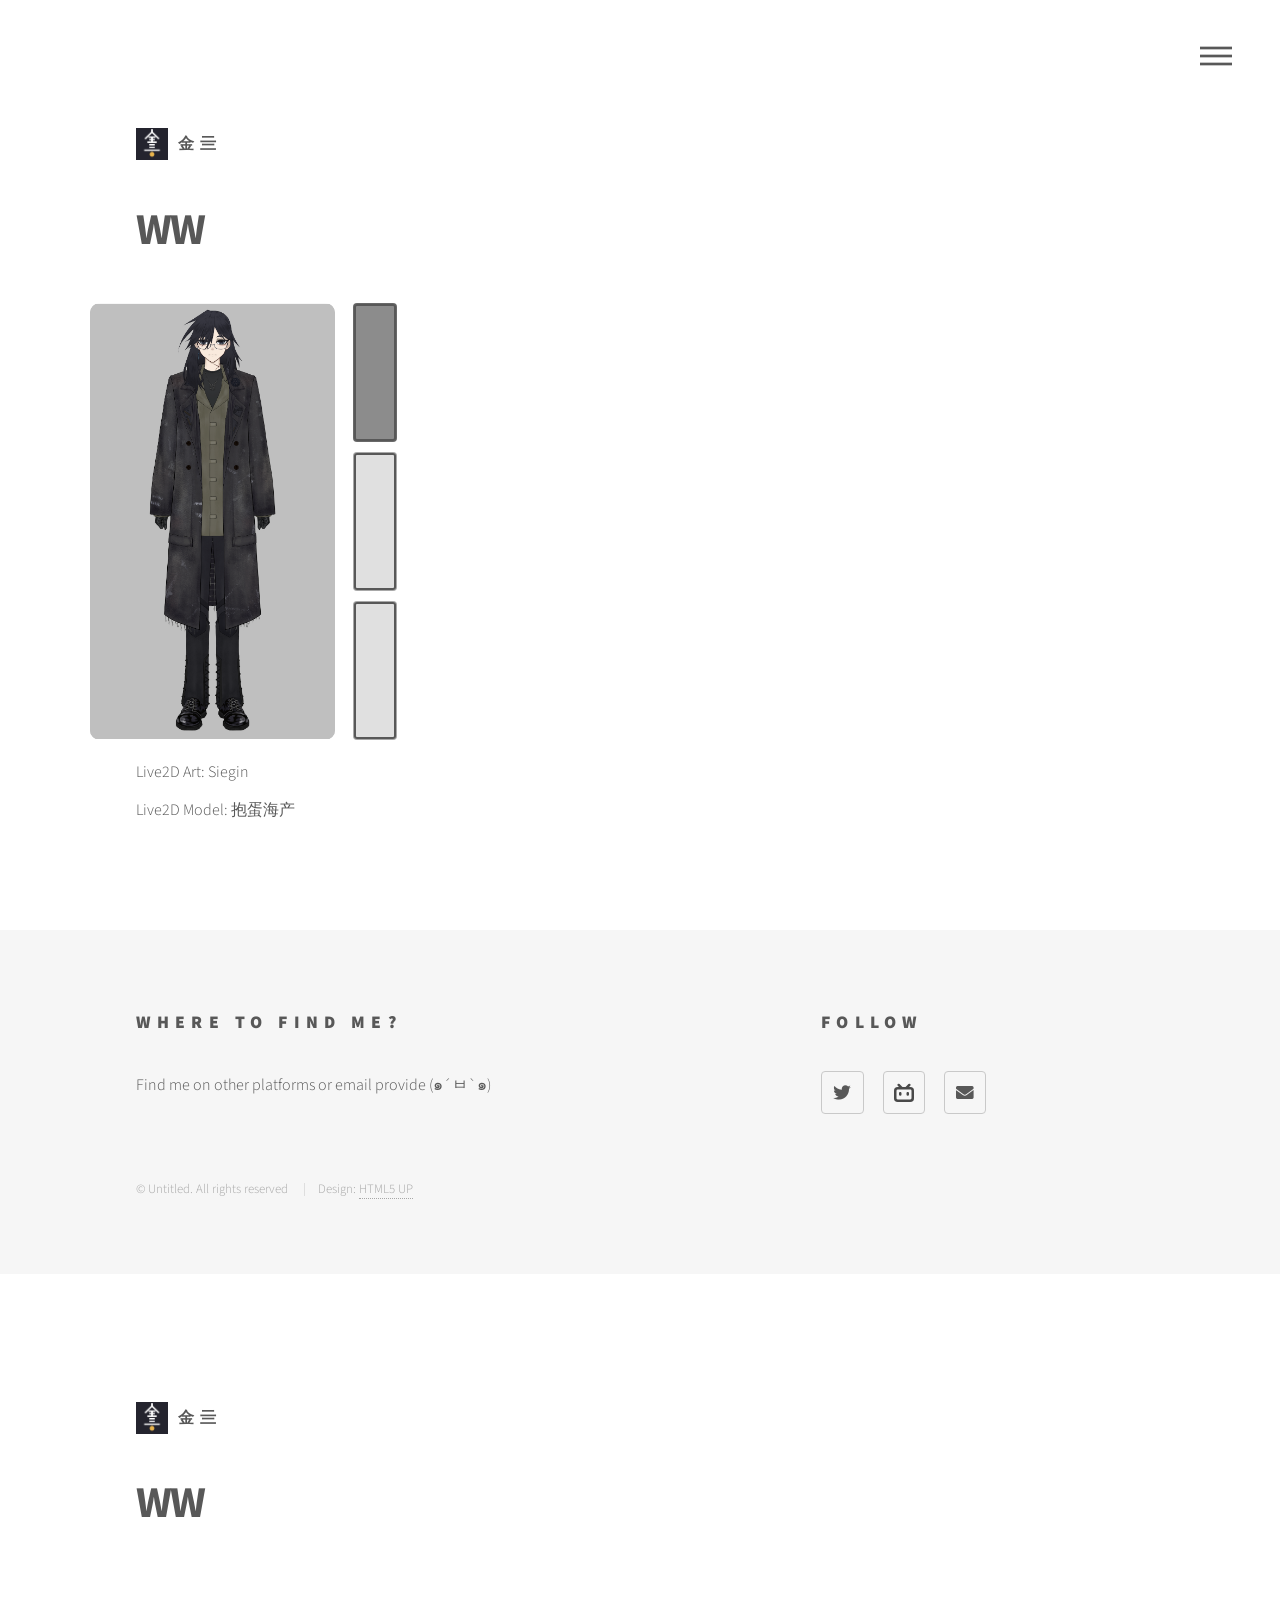
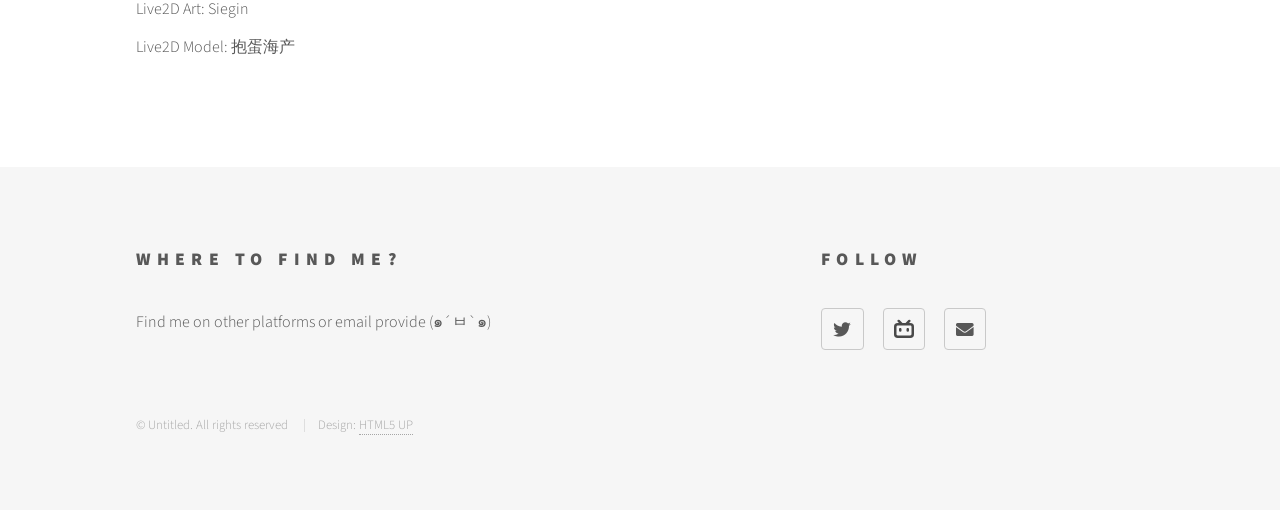
==== WW.html @ fdaf1662 "Update WW.html" ====
<!DOCTYPE HTML>
<!--
	Phantom by HTML5 UP
	html5up.net | @ajlkn
	Free for personal and commercial use under the CCA 3.0 license (html5up.net/license)
-->
<html lang="en">
<head>
	<title>Generic - Phantom by HTML5 UP</title>
	<meta charset="utf-8" />
	<meta name="viewport" content="width=device-width, initial-scale=1, user-scalable=no" />
	<link rel="stylesheet" href="assets/css/main.css" />
	<noscript><link rel="stylesheet" href="assets/css/noscript.css" /></noscript>

	<style>
		/* Overall WW block */
		.ww-shell {
			width: 100%;
			display: flex;
			flex-direction: column;
			gap: 18px;
		}

		/* TOP row: left media + right video */
		.ww-top {
			width: 100%;
			display: flex;
			align-items: flex-start;
			justify-content: center;
			gap: 18px; /* keep in sync with JS GAP_PX */
		}

		/* Left side = stage + dots */
		.ww-left {
			display: flex;
			align-items: center;
			justify-content: center;
			gap: 18px;
			flex: 0 0 auto;
		}

		/* Stage sized by JS */
		.ww-stage {
			position: relative;
			overflow: hidden;
			border-radius: 10px;
			background: transparent;
		}

		/* Slide animation */
		.ww-slideWrap {
			position: absolute;
			inset: 0;
			display: grid;
			place-items: center;
			transform: translateY(0);
			opacity: 1;
			transition: transform 420ms ease, opacity 420ms ease;
			will-change: transform, opacity;
		}

			.ww-slideWrap.is-leaving {
				transform: translateY(-100%);
				opacity: 0;
			}

			.ww-slideWrap.is-entering {
				transform: translateY(100%);
				opacity: 0;
			}

			/* Never crop images */
			.ww-slideWrap img {
				width: 100%;
				height: 100%;
				object-fit: contain;
				display: block;
			}

		/* Dots column */
		.ww-dots {
			display: flex;
			flex-direction: column;
			justify-content: space-between;
			user-select: none;
			gap: 10px;
		}

		.ww-dot {
			width: 100%;
			flex: 1 1 0;
			min-height: 12px;
			border-radius: 4px;
			border: 1px solid rgba(0,0,0,0.25);
			background: rgba(0,0,0,0.12);
			cursor: pointer;
			padding: 0;
		}

			.ww-dot.is-active {
				background: rgba(0,0,0,0.45);
			}

			.ww-dot:focus-visible {
				outline: 2px solid rgba(0,0,0,0.55);
				outline-offset: 3px;
			}

		/* Video box sized by JS */
		.ww-video {
			flex: 0 0 auto;
		}

		/* COVER-style iframe cropping (no black bars, no stretch) */
		.video-wrap {
			width: 100%;
			height: 100%;
			position: relative;
			overflow: hidden; /* crop overflow */
			border-radius: 10px;
			background: transparent;
		}

			.video-wrap iframe {
				position: absolute;
				top: 50%;
				left: 50%;
				border: 0;
				transform: translate(-50%, -50%);
				/* width/height will be set by JS to "cover" */
			}

		/* Descriptions below */
		.ww-desc p {
			margin: 0 0 10px 0;
		}

		/* Mobile: stack vertically */
		@media (max-width: 640px) {
			.ww-top {
				flex-direction: column;
				align-items: center;
			}

			.ww-left {
				flex-direction: row;
			}
		}
	</style>
</head>

<body class="is-preload">
	<div id="wrapper">

		<header id="header">
			<div class="inner">
				<a href="index.html" class="logo">
					<span class="symbol"><img src="images/Logo.jpg" alt="" /></span><span class="title">金亖</span>
				</a>
				<nav>
					<ul>
						<li><a href="#menu">Menu</a></li>
					</ul>
				</nav>
			</div>
		</header>

		<nav id="menu">
			<h2>Menu</h2>
			<ul>
				<li><a href="index.html">Home</a></li>
				<li><a href="commission.html">Commission</a></li>
				<li><a href="about.html">About</a></li>
			</ul>
		</nav>

		<div id="main">
			<div class="inner">
				<h1>WW</h1>

				<div class="ww-shell">

					<div class="ww-top" id="wwTop">

						<div class="ww-left" id="wwLeft">
							<div class="ww-stage" id="wwStage" aria-label="WW slideshow"></div>
							<div class="ww-dots" id="wwDots" aria-label="Slide selector"></div>
						</div>

						<div class="ww-video" id="wwVideo">
							<div id="video-container"></div>
						</div>

					</div>

					<div class="ww-desc">
						<p>Live2D Art: Siegin</p>
						<p>Live2D Model: 抱蛋海产</p>
					</div>

				</div>
			</div>
		</div>

		<footer id="footer">
			<div class="inner">
				<section>
					<h2>Where to find me?</h2>
					<p>Find me on other platforms or email provide (๑´ㅂ`๑)</p>
				</section>

				<section>
					<h2>Follow</h2>
					<ul class="icons">
						<li><a href="https://x.com/siegin403" class="icon brands style2 fa-twitter"><span class="label">Twitter</span></a></li>
						<li>
							<a href="https://space.bilibili.com/3690977074088362"
							   class="icon style2 bilibili"
							   aria-label="Bilibili"
							   target="_blank"
							   rel="noopener">
								<span class="icon-inner"><img src="images/bilibili.svg" alt=""></span>
								<span class="label">Bilibili</span>
							</a>
						</li>
						<li><a href="about.html" class="icon solid style2 fa-envelope"><span class="label">Email</span></a></li>
					</ul>
				</section>

				<ul class="copyright">
					<li>&copy; Untitled. All rights reserved</li>
					<li>Design: <a href="http://html5up.net">HTML5 UP</a></li>
				</ul>
			</div>
		</footer>

	</div>

	<script src="assets/js/jquery.min.js"></script>
	<script src="assets/js/browser.min.js"></script>
	<script src="assets/js/breakpoints.min.js"></script>
	<script src="assets/js/util.js"></script>
	<script src="assets/js/main.js"></script>

	<!-- Video chooser -->
	<script>
		(function () {
			const container = document.getElementById("video-container");

			function setVideo(html) {
				container.innerHTML = html;
				// After iframe appears, size it to cover its container
				setTimeout(() => {
					window.dispatchEvent(new Event("resize"));
				}, 0);
			}

			fetch("https://ipapi.co/json/")
				.then(res => res.json())
				.then(data => {
					const isChina = data.country === "CN";
					setVideo(
						isChina
							? `<div class="video-wrap">
									 <iframe
									   src="https://player.bilibili.com/player.html?bvid=你的BVID&high_quality=1&danmaku=0"
									   allowfullscreen>
									 </iframe>
								   </div>`
							: `<div class="video-wrap">
									 <iframe
									   src="https://www.youtube.com/embed/0hc0xK4qXK4"
									   allowfullscreen>
									 </iframe>
								   </div>`
					);
				})
				.catch(() => {
					setVideo(
						`<div class="video-wrap">
								 <iframe
								   src="https://www.youtube.com/embed/0hc0xK4qXK4"
								   allowfullscreen>
								 </iframe>
							 </div>`
					);
				});
		})();
	</script>

	<!-- Slideshow + sizing logic -->
	<script>
		(function () {
			// --- CONFIG ---
			const SLIDE_RATIO_W = 9;       // portrait image: 9:16
			const SLIDE_RATIO_H = 16;

			const VIDEO_ASPECT_W = 16;     // assume 16:9 video
			const VIDEO_ASPECT_H = 9;

			const SLIDER_RATIO_HW = 15;    // dots: height:width = 15:1
			const GAP_PX = 18;             // MUST match CSS gap
			const ANIM_MS = 420;

			const slides = [
				{ src: "images/WW1.png", alt: "WW image 1" },
				{ src: "images/WW2.png", alt: "WW image 2" },
				{ src: "images/WW3.png", alt: "WW image 3" }
			];

			const stage = document.getElementById("wwStage");
			const dotsWrap = document.getElementById("wwDots");
			const videoBox = document.getElementById("wwVideo");
			const inner = document.querySelector("#main .inner");

			let currentIndex = 0;
			let currentWrap = null;
			let isAnimating = false;
			let dots = [];

			function createSlideWrap(i) {
				const wrap = document.createElement("div");
				wrap.className = "ww-slideWrap";

				const img = document.createElement("img");
				img.src = slides[i].src;
				img.alt = slides[i].alt;

				wrap.appendChild(img);
				return wrap;
			}

			function setActiveDot(i) {
				dots.forEach((d, di) => d.classList.toggle("is-active", di === i));
			}

			function buildDots() {
				dotsWrap.innerHTML = "";
				dots = slides.map((_, i) => {
					const btn = document.createElement("button");
					btn.type = "button";
					btn.className = "ww-dot";
					btn.setAttribute("aria-label", `Show slide ${i + 1}`);
					btn.addEventListener("click", () => goTo(i));
					dotsWrap.appendChild(btn);
					return btn;
				});
			}

			function goTo(nextIndex) {
				if (isAnimating) return;
				if (nextIndex === currentIndex) return;

				isAnimating = true;

				const nextWrap = createSlideWrap(nextIndex);
				nextWrap.classList.add("is-entering");
				stage.appendChild(nextWrap);

				void nextWrap.offsetWidth;

				if (currentWrap) currentWrap.classList.add("is-leaving");
				nextWrap.classList.remove("is-entering");

				window.setTimeout(() => {
					if (currentWrap && currentWrap.parentNode === stage) stage.removeChild(currentWrap);
					currentWrap = nextWrap;
					currentIndex = nextIndex;
					setActiveDot(currentIndex);
					isAnimating = false;
				}, ANIM_MS);
			}

			// Make iframe "cover" the video box (crop overflow, no black bars, no stretch)
            function fitVideoCover() {
                const wrap = videoBox?.querySelector(".video-wrap");
                const iframe = wrap?.querySelector("iframe");
                if (!wrap || !iframe) return;

                const boxW = wrap.clientWidth;
                const boxH = wrap.clientHeight;

                const videoRatio = VIDEO_ASPECT_W / VIDEO_ASPECT_H; // 16 / 9
                const boxRatio = boxW / boxH;

                let w, h;

                if (boxRatio > videoRatio) {
                    // box is wider → scale by width
                    w = boxW;
                    h = Math.ceil(boxW / videoRatio);
                } else {
                    // box is taller → scale by height
                    h = boxH;
                    w = Math.ceil(boxH * videoRatio);
                }

                iframe.style.width = w + "px";
                iframe.style.height = h + "px";
            }

			function fitToBrowser() {
				const availW = Math.min(window.innerWidth, inner ? inner.clientWidth : window.innerWidth);
				const availH = Math.max(260, Math.floor(window.innerHeight * 0.75));
				const isStacked = window.matchMedia("(max-width: 640px)").matches;

				if (isStacked) {
					const stageW = Math.min(availW, Math.floor(window.innerWidth * 0.96));
					const stageH = Math.min(availH, Math.floor(stageW * SLIDE_RATIO_H / SLIDE_RATIO_W));

					stage.style.width = stageW + "px";
					stage.style.height = stageH + "px";

					dotsWrap.style.height = stageH + "px";
					dotsWrap.style.width = Math.max(44, Math.floor(stageH / SLIDER_RATIO_HW)) + "px";

					// Video below: keep same height as image, but it will crop (cover)
					videoBox.style.width = stageW + "px";
					videoBox.style.height = stageH + "px";

					fitVideoCover();
					return;
				}

				// Desktop: total width = stageW + gap + dotsW + gap + videoW
				// stageW = h*(9/16)
				// dotsW  = h/15
				// videoW = h*(16/9) (wide)
				const coeff =
					(SLIDE_RATIO_W / SLIDE_RATIO_H) +
					(1 / SLIDER_RATIO_HW) +
					(VIDEO_ASPECT_W / VIDEO_ASPECT_H);

				let h = Math.min(
					availH,
					Math.floor((availW - (GAP_PX * 2)) / coeff)
				);

				h = Math.max(260, h);

				const stageW = Math.floor(h * SLIDE_RATIO_W / SLIDE_RATIO_H);
				const dotsW = Math.max(44, Math.floor(h / SLIDER_RATIO_HW));
				const videoW = Math.floor(h * VIDEO_ASPECT_W / VIDEO_ASPECT_H);

				stage.style.width = stageW + "px";
				stage.style.height = h + "px";

				dotsWrap.style.height = h + "px";
				dotsWrap.style.width = dotsW + "px";

				videoBox.style.height = h + "px";
				videoBox.style.width = videoW + "px";

				fitVideoCover();
			}

			// Init
			buildDots();
			currentWrap = createSlideWrap(0);
			stage.appendChild(currentWrap);
			setActiveDot(0);

			window.addEventListener("load", fitToBrowser);
			window.addEventListener("resize", fitToBrowser);
		})();
	</script>
</body>
</html>
<!DOCTYPE HTML>
<!--
	Phantom by HTML5 UP
	html5up.net | @ajlkn
	Free for personal and commercial use under the CCA 3.0 license (html5up.net/license)
-->
<html lang="en">
<head>
	<title>Generic - Phantom by HTML5 UP</title>
	<meta charset="utf-8" />
	<meta name="viewport" content="width=device-width, initial-scale=1, user-scalable=no" />
	<link rel="stylesheet" href="assets/css/main.css" />
	<noscript><link rel="stylesheet" href="assets/css/noscript.css" /></noscript>

	<style>
		/* Overall WW block */
		.ww-shell {
			width: 100%;
			display: flex;
			flex-direction: column;
			gap: 18px;
		}

		/* TOP row: left media + right video */
		.ww-top {
			width: 100%;
			display: flex;
			align-items: flex-start;
			justify-content: center;
			gap: 18px; /* keep in sync with JS GAP_PX */
		}

		/* Left side = stage + dots */
		.ww-left {
			display: flex;
			align-items: center;
			justify-content: center;
			gap: 18px;
			flex: 0 0 auto;
		}

		/* Stage sized by JS */
		.ww-stage {
			position: relative;
			overflow: hidden;
			border-radius: 10px;
			background: transparent;
		}

		/* Slide animation */
		.ww-slideWrap {
			position: absolute;
			inset: 0;
			display: grid;
			place-items: center;
			transform: translateY(0);
			opacity: 1;
			transition: transform 420ms ease, opacity 420ms ease;
			will-change: transform, opacity;
		}

			.ww-slideWrap.is-leaving {
				transform: translateY(-100%);
				opacity: 0;
			}

			.ww-slideWrap.is-entering {
				transform: translateY(100%);
				opacity: 0;
			}

			/* Never crop images */
			.ww-slideWrap img {
				width: 100%;
				height: 100%;
				object-fit: contain;
				display: block;
			}

		/* Dots column */
		.ww-dots {
			display: flex;
			flex-direction: column;
			justify-content: space-between;
			user-select: none;
			gap: 10px;
		}

		.ww-dot {
			width: 100%;
			flex: 1 1 0;
			min-height: 12px;
			border-radius: 4px;
			border: 1px solid rgba(0,0,0,0.25);
			background: rgba(0,0,0,0.12);
			cursor: pointer;
			padding: 0;
		}

			.ww-dot.is-active {
				background: rgba(0,0,0,0.45);
			}

			.ww-dot:focus-visible {
				outline: 2px solid rgba(0,0,0,0.55);
				outline-offset: 3px;
			}

		/* Video box sized by JS */
		.ww-video {
			flex: 0 0 auto;
		}

		/* COVER-style iframe cropping (no black bars, no stretch) */
		.video-wrap {
			width: 100%;
			height: 100%;
			position: relative;
			overflow: hidden; /* crop overflow */
			border-radius: 10px;
			background: transparent;
		}

			.video-wrap iframe {
				position: absolute;
				top: 50%;
				left: 50%;
				border: 0;
				transform: translate(-50%, -50%);
				/* width/height will be set by JS to "cover" */
			}

		/* Descriptions below */
		.ww-desc p {
			margin: 0 0 10px 0;
		}

		/* Mobile: stack vertically */
		@media (max-width: 640px) {
			.ww-top {
				flex-direction: column;
				align-items: center;
			}

			.ww-left {
				flex-direction: row;
			}
		}
	</style>
</head>

<body class="is-preload">
	<div id="wrapper">

		<header id="header">
			<div class="inner">
				<a href="index.html" class="logo">
					<span class="symbol"><img src="images/Logo.jpg" alt="" /></span><span class="title">金亖</span>
				</a>
				<nav>
					<ul>
						<li><a href="#menu">Menu</a></li>
					</ul>
				</nav>
			</div>
		</header>

		<nav id="menu">
			<h2>Menu</h2>
			<ul>
				<li><a href="index.html">Home</a></li>
				<li><a href="commission.html">Commission</a></li>
				<li><a href="about.html">About</a></li>
			</ul>
		</nav>

		<div id="main">
			<div class="inner">
				<h1>WW</h1>

				<div class="ww-shell">

					<div class="ww-top" id="wwTop">

						<div class="ww-left" id="wwLeft">
							<div class="ww-stage" id="wwStage" aria-label="WW slideshow"></div>
							<div class="ww-dots" id="wwDots" aria-label="Slide selector"></div>
						</div>

						<div class="ww-video" id="wwVideo">
							<div id="video-container"></div>
						</div>

					</div>

					<div class="ww-desc">
						<p>Live2D Art: Siegin</p>
						<p>Live2D Model: 抱蛋海产</p>
					</div>

				</div>
			</div>
		</div>

		<footer id="footer">
			<div class="inner">
				<section>
					<h2>Where to find me?</h2>
					<p>Find me on other platforms or email provide (๑´ㅂ`๑)</p>
				</section>

				<section>
					<h2>Follow</h2>
					<ul class="icons">
						<li><a href="https://x.com/siegin403" class="icon brands style2 fa-twitter"><span class="label">Twitter</span></a></li>
						<li>
							<a href="https://space.bilibili.com/3690977074088362"
							   class="icon style2 bilibili"
							   aria-label="Bilibili"
							   target="_blank"
							   rel="noopener">
								<span class="icon-inner"><img src="images/bilibili.svg" alt=""></span>
								<span class="label">Bilibili</span>
							</a>
						</li>
						<li><a href="about.html" class="icon solid style2 fa-envelope"><span class="label">Email</span></a></li>
					</ul>
				</section>

				<ul class="copyright">
					<li>&copy; Untitled. All rights reserved</li>
					<li>Design: <a href="http://html5up.net">HTML5 UP</a></li>
				</ul>
			</div>
		</footer>

	</div>

	<script src="assets/js/jquery.min.js"></script>
	<script src="assets/js/browser.min.js"></script>
	<script src="assets/js/breakpoints.min.js"></script>
	<script src="assets/js/util.js"></script>
	<script src="assets/js/main.js"></script>

	<!-- Video chooser -->
	<script>
		(function () {
			const container = document.getElementById("video-container");

			function setVideo(html) {
				container.innerHTML = html;
				// After iframe appears, size it to cover its container
				setTimeout(() => {
					window.dispatchEvent(new Event("resize"));
				}, 0);
			}

			fetch("https://ipapi.co/json/")
				.then(res => res.json())
				.then(data => {
					const isChina = data.country === "CN";
					setVideo(
						isChina
							? `<div class="video-wrap">
									 <iframe
									   src="https://player.bilibili.com/player.html?bvid=你的BVID&high_quality=1&danmaku=0"
									   allowfullscreen>
									 </iframe>
								   </div>`
							: `<div class="video-wrap">
									 <iframe
									   src="https://www.youtube.com/embed/0hc0xK4qXK4"
									   allowfullscreen>
									 </iframe>
								   </div>`
					);
				})
				.catch(() => {
					setVideo(
						`<div class="video-wrap">
								 <iframe
								   src="https://www.youtube.com/embed/0hc0xK4qXK4"
								   allowfullscreen>
								 </iframe>
							 </div>`
					);
				});
		})();
	</script>

	<!-- Slideshow + sizing logic -->
	<script>
		(function () {
			// --- CONFIG ---
			const SLIDE_RATIO_W = 9;       // portrait image: 9:16
			const SLIDE_RATIO_H = 16;

			const VIDEO_ASPECT_W = 16;     // assume 16:9 video
			const VIDEO_ASPECT_H = 9;

			const SLIDER_RATIO_HW = 15;    // dots: height:width = 15:1
			const GAP_PX = 18;             // MUST match CSS gap
			const ANIM_MS = 420;

			const slides = [
				{ src: "images/WW1.png", alt: "WW image 1" },
				{ src: "images/WW2.png", alt: "WW image 2" },
				{ src: "images/WW3.png", alt: "WW image 3" }
			];

			const stage = document.getElementById("wwStage");
			const dotsWrap = document.getElementById("wwDots");
			const videoBox = document.getElementById("wwVideo");
			const inner = document.querySelector("#main .inner");

			let currentIndex = 0;
			let currentWrap = null;
			let isAnimating = false;
			let dots = [];

			function createSlideWrap(i) {
				const wrap = document.createElement("div");
				wrap.className = "ww-slideWrap";

				const img = document.createElement("img");
				img.src = slides[i].src;
				img.alt = slides[i].alt;

				wrap.appendChild(img);
				return wrap;
			}

			function setActiveDot(i) {
				dots.forEach((d, di) => d.classList.toggle("is-active", di === i));
			}

			function buildDots() {
				dotsWrap.innerHTML = "";
				dots = slides.map((_, i) => {
					const btn = document.createElement("button");
					btn.type = "button";
					btn.className = "ww-dot";
					btn.setAttribute("aria-label", `Show slide ${i + 1}`);
					btn.addEventListener("click", () => goTo(i));
					dotsWrap.appendChild(btn);
					return btn;
				});
			}

			function goTo(nextIndex) {
				if (isAnimating) return;
				if (nextIndex === currentIndex) return;

				isAnimating = true;

				const nextWrap = createSlideWrap(nextIndex);
				nextWrap.classList.add("is-entering");
				stage.appendChild(nextWrap);

				void nextWrap.offsetWidth;

				if (currentWrap) currentWrap.classList.add("is-leaving");
				nextWrap.classList.remove("is-entering");

				window.setTimeout(() => {
					if (currentWrap && currentWrap.parentNode === stage) stage.removeChild(currentWrap);
					currentWrap = nextWrap;
					currentIndex = nextIndex;
					setActiveDot(currentIndex);
					isAnimating = false;
				}, ANIM_MS);
			}

			// Make iframe "cover" the video box (crop overflow, no black bars, no stretch)
            function fitVideoCover() {
                const wrap = videoBox?.querySelector(".video-wrap");
                const iframe = wrap?.querySelector("iframe");
                if (!wrap || !iframe) return;

                const boxW = wrap.clientWidth;
                const boxH = wrap.clientHeight;

                const videoRatio = VIDEO_ASPECT_W / VIDEO_ASPECT_H; // 16 / 9
                const boxRatio = boxW / boxH;

                let w, h;

                if (boxRatio > videoRatio) {
                    // box is wider → scale by width
                    w = boxW;
                    h = Math.ceil(boxW / videoRatio);
                } else {
                    // box is taller → scale by height
                    h = boxH;
                    w = Math.ceil(boxH * videoRatio);
                }

                iframe.style.width = w + "px";
                iframe.style.height = h + "px";
            }

			function fitToBrowser() {
				const availW = Math.min(window.innerWidth, inner ? inner.clientWidth : window.innerWidth);
				const availH = Math.max(260, Math.floor(window.innerHeight * 0.75));
				const isStacked = window.matchMedia("(max-width: 640px)").matches;

				if (isStacked) {
					const stageW = Math.min(availW, Math.floor(window.innerWidth * 0.96));
					const stageH = Math.min(availH, Math.floor(stageW * SLIDE_RATIO_H / SLIDE_RATIO_W));

					stage.style.width = stageW + "px";
					stage.style.height = stageH + "px";

					dotsWrap.style.height = stageH + "px";
					dotsWrap.style.width = Math.max(44, Math.floor(stageH / SLIDER_RATIO_HW)) + "px";

					// Video below: keep same height as image, but it will crop (cover)
					videoBox.style.width = stageW + "px";
					videoBox.style.height = stageH + "px";

					fitVideoCover();
					return;
				}

				// Desktop: total width = stageW + gap + dotsW + gap + videoW
				// stageW = h*(9/16)
				// dotsW  = h/15
				// videoW = h*(16/9) (wide)
				const coeff =
					(SLIDE_RATIO_W / SLIDE_RATIO_H) +
					(1 / SLIDER_RATIO_HW) +
					(VIDEO_ASPECT_W / VIDEO_ASPECT_H);

				let h = Math.min(
					availH,
					Math.floor((availW - (GAP_PX * 2)) / coeff)
				);

				h = Math.max(260, h);

				const stageW = Math.floor(h * SLIDE_RATIO_W / SLIDE_RATIO_H);
				const dotsW = Math.max(44, Math.floor(h / SLIDER_RATIO_HW));
				const videoW = Math.floor(h * VIDEO_ASPECT_W / VIDEO_ASPECT_H);

				stage.style.width = stageW + "px";
				stage.style.height = h + "px";

				dotsWrap.style.height = h + "px";
				dotsWrap.style.width = dotsW + "px";

				videoBox.style.height = h + "px";
				videoBox.style.width = videoW + "px";

				fitVideoCover();
			}

			// Init
			buildDots();
			currentWrap = createSlideWrap(0);
			stage.appendChild(currentWrap);
			setActiveDot(0);

			window.addEventListener("load", fitToBrowser);
			window.addEventListener("resize", fitToBrowser);
		})();
	</script>
</body>
</html>
---- assets/css/main.css ----
@import url(fontawesome-all.min.css);
@import url("https://fonts.googleapis.com/css?family=Source+Sans+Pro:300,700,900");

/*
	Phantom by HTML5 UP
	html5up.net | @ajlkn
	Free for personal and commercial use under the CCA 3.0 license (html5up.net/license)
*/

html, body, div, span, applet, object,
iframe, h1, h2, h3, h4, h5, h6, p, blockquote,
pre, a, abbr, acronym, address, big, cite,
code, del, dfn, em, img, ins, kbd, q, s, samp,
small, strike, strong, sub, sup, tt, var, b,
u, i, center, dl, dt, dd, ol, ul, li, fieldset,
form, label, legend, table, caption, tbody,
tfoot, thead, tr, th, td, article, aside,
canvas, details, embed, figure, figcaption,
footer, header, hgroup, menu, nav, output, ruby,
section, summary, time, mark, audio, video {
	margin: 0;
	padding: 0;
	border: 0;
	font-size: 100%;
	font: inherit;
	vertical-align: baseline;}

article, aside, details, figcaption, figure,
footer, header, hgroup, menu, nav, section {
	display: block;}

body {
	line-height: 1;
}

ol, ul {
	list-style: none;
}

blockquote, q {
	quotes: none;
}

	blockquote:before, blockquote:after, q:before, q:after {
		content: '';
		content: none;
	}

table {
	border-collapse: collapse;
	border-spacing: 0;
}

body {
	-webkit-text-size-adjust: none;
}

mark {
	background-color: transparent;
	color: inherit;
}

input::-moz-focus-inner {
	border: 0;
	padding: 0;
}

input, select, textarea {
	-moz-appearance: none;
	-webkit-appearance: none;
	-ms-appearance: none;
	appearance: none;
}

/* Basic */

	@-ms-viewport {
		width: device-width;
	}

	body {
		-ms-overflow-style: scrollbar;
	}

	@media screen and (max-width: 480px) {

		html, body {
			min-width: 320px;
		}

	}

	html {
		box-sizing: border-box;
	}

	*, *:before, *:after {
		box-sizing: inherit;
	}

	body {
		background: #ffffff;
	}

		body.is-preload *, body.is-preload *:before, body.is-preload *:after {
			-moz-animation: none !important;
			-webkit-animation: none !important;
			-ms-animation: none !important;
			animation: none !important;
			-moz-transition: none !important;
			-webkit-transition: none !important;
			-ms-transition: none !important;
			transition: none !important;
		}

/* Type */

	body, input, select, textarea {
		color: #585858;
		font-family: "Source Sans Pro", Helvetica, sans-serif;
		font-size: 16pt;
		font-weight: 300;
		line-height: 1.75;
	}

		@media screen and (max-width: 1680px) {

			body, input, select, textarea {
				font-size: 14pt;
			}

		}

		@media screen and (max-width: 1280px) {

			body, input, select, textarea {
				font-size: 12pt;
			}

		}

	a {
		-moz-transition: border-bottom-color 0.2s ease, color 0.2s ease;
		-webkit-transition: border-bottom-color 0.2s ease, color 0.2s ease;
		-ms-transition: border-bottom-color 0.2s ease, color 0.2s ease;
		transition: border-bottom-color 0.2s ease, color 0.2s ease;
		text-decoration: none;
		color: #585858;
		border-bottom: dotted 1px rgba(88, 88, 88, 0.5);
	}

		a:hover {
			border-bottom-color: transparent;
			color: #f2849e !important;
		}

	strong, b {
		font-weight: 900;
	}

	em, i {
		font-style: italic;
	}

	p {
		margin: 0 0 2em 0;
	}

	h1 {
		font-size: 2.75em;
		font-weight: 700;
		line-height: 1.3;
		margin: 0 0 1em 0;
		letter-spacing: -0.035em;
	}

		h1 a {
			color: inherit;
		}

		@media screen and (max-width: 736px) {

			h1 {
				font-size: 2em;
				margin: 0 0 1em 0;
			}

		}

		@media screen and (max-width: 360px) {

			h1 {
				font-size: 1.75em;
			}

		}

	h2, h3, h4, h5, h6 {
		font-weight: 900;
		line-height: 1.5;
		margin: 0 0 2em 0;
		text-transform: uppercase;
		letter-spacing: 0.35em;
	}

		h2 a, h3 a, h4 a, h5 a, h6 a {
			color: inherit;
		}

	h2 {
		font-size: 1.1em;
	}

	h3 {
		font-size: 1em;
	}

	h4 {
		font-size: 0.8em;
	}

	h5 {
		font-size: 0.8em;
	}

	h6 {
		font-size: 0.8em;
	}

	@media screen and (max-width: 980px) {

		h1 br, h2 br, h3 br, h4 br, h5 br, h6 br {
			display: none;
		}

	}

	@media screen and (max-width: 736px) {

		h2 {
			font-size: 1em;
		}

		h3 {
			font-size: 0.8em;
		}

	}

	sub {
		font-size: 0.8em;
		position: relative;
		top: 0.5em;
	}

	sup {
		font-size: 0.8em;
		position: relative;
		top: -0.5em;
	}

	blockquote {
		border-left: solid 4px #c9c9c9;
		font-style: italic;
		margin: 0 0 2em 0;
		padding: 0.5em 0 0.5em 2em;
	}

	code {
		background: rgba(144, 144, 144, 0.075);
		border-radius: 4px;
		border: solid 1px #c9c9c9;
		font-family: "Courier New", monospace;
		font-size: 0.9em;
		margin: 0 0.25em;
		padding: 0.25em 0.65em;
	}

	pre {
		-webkit-overflow-scrolling: touch;
		font-family: "Courier New", monospace;
		font-size: 0.9em;
		margin: 0 0 2em 0;
	}

		pre code {
			display: block;
			line-height: 1.75;
			padding: 1em 1.5em;
			overflow-x: auto;
		}

	hr {
		border: 0;
		border-bottom: solid 1px #c9c9c9;
		margin: 2em 0;
	}

		hr.major {
			margin: 3em 0;
		}

	.align-left {
		text-align: left;
	}

	.align-center {
		text-align: center;
	}

	.align-right {
		text-align: right;
	}

/* Row */

	.row {
		display: flex;
		flex-wrap: wrap;
		box-sizing: border-box;
		align-items: stretch;
	}

		.row > * {
			box-sizing: border-box;
		}

		.row.gtr-uniform > * > :last-child {
			margin-bottom: 0;
		}

		.row.aln-left {
			justify-content: flex-start;
		}

		.row.aln-center {
			justify-content: center;
		}

		.row.aln-right {
			justify-content: flex-end;
		}

		.row.aln-top {
			align-items: flex-start;
		}

		.row.aln-middle {
			align-items: center;
		}

		.row.aln-bottom {
			align-items: flex-end;
		}

		.row > .imp {
			order: -1;
		}

		.row > .col-1 {
			width: 8.33333%;
		}

		.row > .off-1 {
			margin-left: 8.33333%;
		}

		.row > .col-2 {
			width: 16.66667%;
		}

		.row > .off-2 {
			margin-left: 16.66667%;
		}

		.row > .col-3 {
			width: 25%;
		}

		.row > .off-3 {
			margin-left: 25%;
		}

		.row > .col-4 {
			width: 33.33333%;
		}

		.row > .off-4 {
			margin-left: 33.33333%;
		}

		.row > .col-5 {
			width: 41.66667%;
		}

		.row > .off-5 {
			margin-left: 41.66667%;
		}

		.row > .col-6 {
			width: 50%;
		}

		.row > .off-6 {
			margin-left: 50%;
		}

		.row > .col-7 {
			width: 58.33333%;
		}

		.row > .off-7 {
			margin-left: 58.33333%;
		}

		.row > .col-8 {
			width: 66.66667%;
		}

		.row > .off-8 {
			margin-left: 66.66667%;
		}

		.row > .col-9 {
			width: 75%;
		}

		.row > .off-9 {
			margin-left: 75%;
		}

		.row > .col-10 {
			width: 83.33333%;
		}

		.row > .off-10 {
			margin-left: 83.33333%;
		}

		.row > .col-11 {
			width: 91.66667%;
		}

		.row > .off-11 {
			margin-left: 91.66667%;
		}

		.row > .col-12 {
			width: 100%;
		}

		.row > .off-12 {
			margin-left: 100%;
		}

		.row.gtr-0 {
			margin-top: 0;
			margin-left: 0em;
		}

			.row.gtr-0 > * {
				padding: 0 0 0 0em;
			}

			.row.gtr-0.gtr-uniform {
				margin-top: 0em;
			}

				.row.gtr-0.gtr-uniform > * {
					padding-top: 0em;
				}

		.row.gtr-25 {
			margin-top: 0;
			margin-left: -0.5em;
		}

			.row.gtr-25 > * {
				padding: 0 0 0 0.5em;
			}

			.row.gtr-25.gtr-uniform {
				margin-top: -0.5em;
			}

				.row.gtr-25.gtr-uniform > * {
					padding-top: 0.5em;
				}

		.row.gtr-50 {
			margin-top: 0;
			margin-left: -1em;
		}

			.row.gtr-50 > * {
				padding: 0 0 0 1em;
			}

			.row.gtr-50.gtr-uniform {
				margin-top: -1em;
			}

				.row.gtr-50.gtr-uniform > * {
					padding-top: 1em;
				}

		.row {
			margin-top: 0;
			margin-left: -2em;
		}

			.row > * {
				padding: 0 0 0 2em;
			}

			.row.gtr-uniform {
				margin-top: -2em;
			}

				.row.gtr-uniform > * {
					padding-top: 2em;
				}

		.row.gtr-150 {
			margin-top: 0;
			margin-left: -3em;
		}

			.row.gtr-150 > * {
				padding: 0 0 0 3em;
			}

			.row.gtr-150.gtr-uniform {
				margin-top: -3em;
			}

				.row.gtr-150.gtr-uniform > * {
					padding-top: 3em;
				}

		.row.gtr-200 {
			margin-top: 0;
			margin-left: -4em;
		}

			.row.gtr-200 > * {
				padding: 0 0 0 4em;
			}

			.row.gtr-200.gtr-uniform {
				margin-top: -4em;
			}

				.row.gtr-200.gtr-uniform > * {
					padding-top: 4em;
				}

		@media screen and (max-width: 1680px) {

			.row {
				display: flex;
				flex-wrap: wrap;
				box-sizing: border-box;
				align-items: stretch;
			}

				.row > * {
					box-sizing: border-box;
				}

				.row.gtr-uniform > * > :last-child {
					margin-bottom: 0;
				}

				.row.aln-left {
					justify-content: flex-start;
				}

				.row.aln-center {
					justify-content: center;
				}

				.row.aln-right {
					justify-content: flex-end;
				}

				.row.aln-top {
					align-items: flex-start;
				}

				.row.aln-middle {
					align-items: center;
				}

				.row.aln-bottom {
					align-items: flex-end;
				}

				.row > .imp-xlarge {
					order: -1;
				}

				.row > .col-1-xlarge {
					width: 8.33333%;
				}

				.row > .off-1-xlarge {
					margin-left: 8.33333%;
				}

				.row > .col-2-xlarge {
					width: 16.66667%;
				}

				.row > .off-2-xlarge {
					margin-left: 16.66667%;
				}

				.row > .col-3-xlarge {
					width: 25%;
				}

				.row > .off-3-xlarge {
					margin-left: 25%;
				}

				.row > .col-4-xlarge {
					width: 33.33333%;
				}

				.row > .off-4-xlarge {
					margin-left: 33.33333%;
				}

				.row > .col-5-xlarge {
					width: 41.66667%;
				}

				.row > .off-5-xlarge {
					margin-left: 41.66667%;
				}

				.row > .col-6-xlarge {
					width: 50%;
				}

				.row > .off-6-xlarge {
					margin-left: 50%;
				}

				.row > .col-7-xlarge {
					width: 58.33333%;
				}

				.row > .off-7-xlarge {
					margin-left: 58.33333%;
				}

				.row > .col-8-xlarge {
					width: 66.66667%;
				}

				.row > .off-8-xlarge {
					margin-left: 66.66667%;
				}

				.row > .col-9-xlarge {
					width: 75%;
				}

				.row > .off-9-xlarge {
					margin-left: 75%;
				}

				.row > .col-10-xlarge {
					width: 83.33333%;
				}

				.row > .off-10-xlarge {
					margin-left: 83.33333%;
				}

				.row > .col-11-xlarge {
					width: 91.66667%;
				}

				.row > .off-11-xlarge {
					margin-left: 91.66667%;
				}

				.row > .col-12-xlarge {
					width: 100%;
				}

				.row > .off-12-xlarge {
					margin-left: 100%;
				}

				.row.gtr-0 {
					margin-top: 0;
					margin-left: 0em;
				}

					.row.gtr-0 > * {
						padding: 0 0 0 0em;
					}

					.row.gtr-0.gtr-uniform {
						margin-top: 0em;
					}

						.row.gtr-0.gtr-uniform > * {
							padding-top: 0em;
						}

				.row.gtr-25 {
					margin-top: 0;
					margin-left: -0.5em;
				}

					.row.gtr-25 > * {
						padding: 0 0 0 0.5em;
					}

					.row.gtr-25.gtr-uniform {
						margin-top: -0.5em;
					}

						.row.gtr-25.gtr-uniform > * {
							padding-top: 0.5em;
						}

				.row.gtr-50 {
					margin-top: 0;
					margin-left: -1em;
				}

					.row.gtr-50 > * {
						padding: 0 0 0 1em;
					}

					.row.gtr-50.gtr-uniform {
						margin-top: -1em;
					}

						.row.gtr-50.gtr-uniform > * {
							padding-top: 1em;
						}

				.row {
					margin-top: 0;
					margin-left: -2em;
				}

					.row > * {
						padding: 0 0 0 2em;
					}

					.row.gtr-uniform {
						margin-top: -2em;
					}

						.row.gtr-uniform > * {
							padding-top: 2em;
						}

				.row.gtr-150 {
					margin-top: 0;
					margin-left: -3em;
				}

					.row.gtr-150 > * {
						padding: 0 0 0 3em;
					}

					.row.gtr-150.gtr-uniform {
						margin-top: -3em;
					}

						.row.gtr-150.gtr-uniform > * {
							padding-top: 3em;
						}

				.row.gtr-200 {
					margin-top: 0;
					margin-left: -4em;
				}

					.row.gtr-200 > * {
						padding: 0 0 0 4em;
					}

					.row.gtr-200.gtr-uniform {
						margin-top: -4em;
					}

						.row.gtr-200.gtr-uniform > * {
							padding-top: 4em;
						}

		}

		@media screen and (max-width: 1280px) {

			.row {
				display: flex;
				flex-wrap: wrap;
				box-sizing: border-box;
				align-items: stretch;
			}

				.row > * {
					box-sizing: border-box;
				}

				.row.gtr-uniform > * > :last-child {
					margin-bottom: 0;
				}

				.row.aln-left {
					justify-content: flex-start;
				}

				.row.aln-center {
					justify-content: center;
				}

				.row.aln-right {
					justify-content: flex-end;
				}

				.row.aln-top {
					align-items: flex-start;
				}

				.row.aln-middle {
					align-items: center;
				}

				.row.aln-bottom {
					align-items: flex-end;
				}

				.row > .imp-large {
					order: -1;
				}

				.row > .col-1-large {
					width: 8.33333%;
				}

				.row > .off-1-large {
					margin-left: 8.33333%;
				}

				.row > .col-2-large {
					width: 16.66667%;
				}

				.row > .off-2-large {
					margin-left: 16.66667%;
				}

				.row > .col-3-large {
					width: 25%;
				}

				.row > .off-3-large {
					margin-left: 25%;
				}

				.row > .col-4-large {
					width: 33.33333%;
				}

				.row > .off-4-large {
					margin-left: 33.33333%;
				}

				.row > .col-5-large {
					width: 41.66667%;
				}

				.row > .off-5-large {
					margin-left: 41.66667%;
				}

				.row > .col-6-large {
					width: 50%;
				}

				.row > .off-6-large {
					margin-left: 50%;
				}

				.row > .col-7-large {
					width: 58.33333%;
				}

				.row > .off-7-large {
					margin-left: 58.33333%;
				}

				.row > .col-8-large {
					width: 66.66667%;
				}

				.row > .off-8-large {
					margin-left: 66.66667%;
				}

				.row > .col-9-large {
					width: 75%;
				}

				.row > .off-9-large {
					margin-left: 75%;
				}

				.row > .col-10-large {
					width: 83.33333%;
				}

				.row > .off-10-large {
					margin-left: 83.33333%;
				}

				.row > .col-11-large {
					width: 91.66667%;
				}

				.row > .off-11-large {
					margin-left: 91.66667%;
				}

				.row > .col-12-large {
					width: 100%;
				}

				.row > .off-12-large {
					margin-left: 100%;
				}

				.row.gtr-0 {
					margin-top: 0;
					margin-left: 0em;
				}

					.row.gtr-0 > * {
						padding: 0 0 0 0em;
					}

					.row.gtr-0.gtr-uniform {
						margin-top: 0em;
					}

						.row.gtr-0.gtr-uniform > * {
							padding-top: 0em;
						}

				.row.gtr-25 {
					margin-top: 0;
					margin-left: -0.5em;
				}

					.row.gtr-25 > * {
						padding: 0 0 0 0.5em;
					}

					.row.gtr-25.gtr-uniform {
						margin-top: -0.5em;
					}

						.row.gtr-25.gtr-uniform > * {
							padding-top: 0.5em;
						}

				.row.gtr-50 {
					margin-top: 0;
					margin-left: -1em;
				}

					.row.gtr-50 > * {
						padding: 0 0 0 1em;
					}

					.row.gtr-50.gtr-uniform {
						margin-top: -1em;
					}

						.row.gtr-50.gtr-uniform > * {
							padding-top: 1em;
						}

				.row {
					margin-top: 0;
					margin-left: -2em;
				}

					.row > * {
						padding: 0 0 0 2em;
					}

					.row.gtr-uniform {
						margin-top: -2em;
					}

						.row.gtr-uniform > * {
							padding-top: 2em;
						}

				.row.gtr-150 {
					margin-top: 0;
					margin-left: -3em;
				}

					.row.gtr-150 > * {
						padding: 0 0 0 3em;
					}

					.row.gtr-150.gtr-uniform {
						margin-top: -3em;
					}

						.row.gtr-150.gtr-uniform > * {
							padding-top: 3em;
						}

				.row.gtr-200 {
					margin-top: 0;
					margin-left: -4em;
				}

					.row.gtr-200 > * {
						padding: 0 0 0 4em;
					}

					.row.gtr-200.gtr-uniform {
						margin-top: -4em;
					}

						.row.gtr-200.gtr-uniform > * {
							padding-top: 4em;
						}

		}

		@media screen and (max-width: 980px) {

			.row {
				display: flex;
				flex-wrap: wrap;
				box-sizing: border-box;
				align-items: stretch;
			}

				.row > * {
					box-sizing: border-box;
				}

				.row.gtr-uniform > * > :last-child {
					margin-bottom: 0;
				}

				.row.aln-left {
					justify-content: flex-start;
				}

				.row.aln-center {
					justify-content: center;
				}

				.row.aln-right {
					justify-content: flex-end;
				}

				.row.aln-top {
					align-items: flex-start;
				}

				.row.aln-middle {
					align-items: center;
				}

				.row.aln-bottom {
					align-items: flex-end;
				}

				.row > .imp-medium {
					order: -1;
				}

				.row > .col-1-medium {
					width: 8.33333%;
				}

				.row > .off-1-medium {
					margin-left: 8.33333%;
				}

				.row > .col-2-medium {
					width: 16.66667%;
				}

				.row > .off-2-medium {
					margin-left: 16.66667%;
				}

				.row > .col-3-medium {
					width: 25%;
				}

				.row > .off-3-medium {
					margin-left: 25%;
				}

				.row > .col-4-medium {
					width: 33.33333%;
				}

				.row > .off-4-medium {
					margin-left: 33.33333%;
				}

				.row > .col-5-medium {
					width: 41.66667%;
				}

				.row > .off-5-medium {
					margin-left: 41.66667%;
				}

				.row > .col-6-medium {
					width: 50%;
				}

				.row > .off-6-medium {
					margin-left: 50%;
				}

				.row > .col-7-medium {
					width: 58.33333%;
				}

				.row > .off-7-medium {
					margin-left: 58.33333%;
				}

				.row > .col-8-medium {
					width: 66.66667%;
				}

				.row > .off-8-medium {
					margin-left: 66.66667%;
				}

				.row > .col-9-medium {
					width: 75%;
				}

				.row > .off-9-medium {
					margin-left: 75%;
				}

				.row > .col-10-medium {
					width: 83.33333%;
				}

				.row > .off-10-medium {
					margin-left: 83.33333%;
				}

				.row > .col-11-medium {
					width: 91.66667%;
				}

				.row > .off-11-medium {
					margin-left: 91.66667%;
				}

				.row > .col-12-medium {
					width: 100%;
				}

				.row > .off-12-medium {
					margin-left: 100%;
				}

				.row.gtr-0 {
					margin-top: 0;
					margin-left: 0em;
				}

					.row.gtr-0 > * {
						padding: 0 0 0 0em;
					}

					.row.gtr-0.gtr-uniform {
						margin-top: 0em;
					}

						.row.gtr-0.gtr-uniform > * {
							padding-top: 0em;
						}

				.row.gtr-25 {
					margin-top: 0;
					margin-left: -0.375em;
				}

					.row.gtr-25 > * {
						padding: 0 0 0 0.375em;
					}

					.row.gtr-25.gtr-uniform {
						margin-top: -0.375em;
					}

						.row.gtr-25.gtr-uniform > * {
							padding-top: 0.375em;
						}

				.row.gtr-50 {
					margin-top: 0;
					margin-left: -0.75em;
				}

					.row.gtr-50 > * {
						padding: 0 0 0 0.75em;
					}

					.row.gtr-50.gtr-uniform {
						margin-top: -0.75em;
					}

						.row.gtr-50.gtr-uniform > * {
							padding-top: 0.75em;
						}

				.row {
					margin-top: 0;
					margin-left: -1.5em;
				}

					.row > * {
						padding: 0 0 0 1.5em;
					}

					.row.gtr-uniform {
						margin-top: -1.5em;
					}

						.row.gtr-uniform > * {
							padding-top: 1.5em;
						}

				.row.gtr-150 {
					margin-top: 0;
					margin-left: -2.25em;
				}

					.row.gtr-150 > * {
						padding: 0 0 0 2.25em;
					}

					.row.gtr-150.gtr-uniform {
						margin-top: -2.25em;
					}

						.row.gtr-150.gtr-uniform > * {
							padding-top: 2.25em;
						}

				.row.gtr-200 {
					margin-top: 0;
					margin-left: -3em;
				}

					.row.gtr-200 > * {
						padding: 0 0 0 3em;
					}

					.row.gtr-200.gtr-uniform {
						margin-top: -3em;
					}

						.row.gtr-200.gtr-uniform > * {
							padding-top: 3em;
						}

		}

		@media screen and (max-width: 736px) {

			.row {
				display: flex;
				flex-wrap: wrap;
				box-sizing: border-box;
				align-items: stretch;
			}

				.row > * {
					box-sizing: border-box;
				}

				.row.gtr-uniform > * > :last-child {
					margin-bottom: 0;
				}

				.row.aln-left {
					justify-content: flex-start;
				}

				.row.aln-center {
					justify-content: center;
				}

				.row.aln-right {
					justify-content: flex-end;
				}

				.row.aln-top {
					align-items: flex-start;
				}

				.row.aln-middle {
					align-items: center;
				}

				.row.aln-bottom {
					align-items: flex-end;
				}

				.row > .imp-small {
					order: -1;
				}

				.row > .col-1-small {
					width: 8.33333%;
				}

				.row > .off-1-small {
					margin-left: 8.33333%;
				}

				.row > .col-2-small {
					width: 16.66667%;
				}

				.row > .off-2-small {
					margin-left: 16.66667%;
				}

				.row > .col-3-small {
					width: 25%;
				}

				.row > .off-3-small {
					margin-left: 25%;
				}

				.row > .col-4-small {
					width: 33.33333%;
				}

				.row > .off-4-small {
					margin-left: 33.33333%;
				}

				.row > .col-5-small {
					width: 41.66667%;
				}

				.row > .off-5-small {
					margin-left: 41.66667%;
				}

				.row > .col-6-small {
					width: 50%;
				}

				.row > .off-6-small {
					margin-left: 50%;
				}

				.row > .col-7-small {
					width: 58.33333%;
				}

				.row > .off-7-small {
					margin-left: 58.33333%;
				}

				.row > .col-8-small {
					width: 66.66667%;
				}

				.row > .off-8-small {
					margin-left: 66.66667%;
				}

				.row > .col-9-small {
					width: 75%;
				}

				.row > .off-9-small {
					margin-left: 75%;
				}

				.row > .col-10-small {
					width: 83.33333%;
				}

				.row > .off-10-small {
					margin-left: 83.33333%;
				}

				.row > .col-11-small {
					width: 91.66667%;
				}

				.row > .off-11-small {
					margin-left: 91.66667%;
				}

				.row > .col-12-small {
					width: 100%;
				}

				.row > .off-12-small {
					margin-left: 100%;
				}

				.row.gtr-0 {
					margin-top: 0;
					margin-left: 0em;
				}

					.row.gtr-0 > * {
						padding: 0 0 0 0em;
					}

					.row.gtr-0.gtr-uniform {
						margin-top: 0em;
					}

						.row.gtr-0.gtr-uniform > * {
							padding-top: 0em;
						}

				.row.gtr-25 {
					margin-top: 0;
					margin-left: -0.25em;
				}

					.row.gtr-25 > * {
						padding: 0 0 0 0.25em;
					}

					.row.gtr-25.gtr-uniform {
						margin-top: -0.25em;
					}

						.row.gtr-25.gtr-uniform > * {
							padding-top: 0.25em;
						}

				.row.gtr-50 {
					margin-top: 0;
					margin-left: -0.5em;
				}

					.row.gtr-50 > * {
						padding: 0 0 0 0.5em;
					}

					.row.gtr-50.gtr-uniform {
						margin-top: -0.5em;
					}

						.row.gtr-50.gtr-uniform > * {
							padding-top: 0.5em;
						}

				.row {
					margin-top: 0;
					margin-left: -1em;
				}

					.row > * {
						padding: 0 0 0 1em;
					}

					.row.gtr-uniform {
						margin-top: -1em;
					}

						.row.gtr-uniform > * {
							padding-top: 1em;
						}

				.row.gtr-150 {
					margin-top: 0;
					margin-left: -1.5em;
				}

					.row.gtr-150 > * {
						padding: 0 0 0 1.5em;
					}

					.row.gtr-150.gtr-uniform {
						margin-top: -1.5em;
					}

						.row.gtr-150.gtr-uniform > * {
							padding-top: 1.5em;
						}

				.row.gtr-200 {
					margin-top: 0;
					margin-left: -2em;
				}

					.row.gtr-200 > * {
						padding: 0 0 0 2em;
					}

					.row.gtr-200.gtr-uniform {
						margin-top: -2em;
					}

						.row.gtr-200.gtr-uniform > * {
							padding-top: 2em;
						}

		}

		@media screen and (max-width: 480px) {

			.row {
				display: flex;
				flex-wrap: wrap;
				box-sizing: border-box;
				align-items: stretch;
			}

				.row > * {
					box-sizing: border-box;
				}

				.row.gtr-uniform > * > :last-child {
					margin-bottom: 0;
				}

				.row.aln-left {
					justify-content: flex-start;
				}

				.row.aln-center {
					justify-content: center;
				}

				.row.aln-right {
					justify-content: flex-end;
				}

				.row.aln-top {
					align-items: flex-start;
				}

				.row.aln-middle {
					align-items: center;
				}

				.row.aln-bottom {
					align-items: flex-end;
				}

				.row > .imp-xsmall {
					order: -1;
				}

				.row > .col-1-xsmall {
					width: 8.33333%;
				}

				.row > .off-1-xsmall {
					margin-left: 8.33333%;
				}

				.row > .col-2-xsmall {
					width: 16.66667%;
				}

				.row > .off-2-xsmall {
					margin-left: 16.66667%;
				}

				.row > .col-3-xsmall {
					width: 25%;
				}

				.row > .off-3-xsmall {
					margin-left: 25%;
				}

				.row > .col-4-xsmall {
					width: 33.33333%;
				}

				.row > .off-4-xsmall {
					margin-left: 33.33333%;
				}

				.row > .col-5-xsmall {
					width: 41.66667%;
				}

				.row > .off-5-xsmall {
					margin-left: 41.66667%;
				}

				.row > .col-6-xsmall {
					width: 50%;
				}

				.row > .off-6-xsmall {
					margin-left: 50%;
				}

				.row > .col-7-xsmall {
					width: 58.33333%;
				}

				.row > .off-7-xsmall {
					margin-left: 58.33333%;
				}

				.row > .col-8-xsmall {
					width: 66.66667%;
				}

				.row > .off-8-xsmall {
					margin-left: 66.66667%;
				}

				.row > .col-9-xsmall {
					width: 75%;
				}

				.row > .off-9-xsmall {
					margin-left: 75%;
				}

				.row > .col-10-xsmall {
					width: 83.33333%;
				}

				.row > .off-10-xsmall {
					margin-left: 83.33333%;
				}

				.row > .col-11-xsmall {
					width: 91.66667%;
				}

				.row > .off-11-xsmall {
					margin-left: 91.66667%;
				}

				.row > .col-12-xsmall {
					width: 100%;
				}

				.row > .off-12-xsmall {
					margin-left: 100%;
				}

				.row.gtr-0 {
					margin-top: 0;
					margin-left: 0em;
				}

					.row.gtr-0 > * {
						padding: 0 0 0 0em;
					}

					.row.gtr-0.gtr-uniform {
						margin-top: 0em;
					}

						.row.gtr-0.gtr-uniform > * {
							padding-top: 0em;
						}

				.row.gtr-25 {
					margin-top: 0;
					margin-left: -0.25em;
				}

					.row.gtr-25 > * {
						padding: 0 0 0 0.25em;
					}

					.row.gtr-25.gtr-uniform {
						margin-top: -0.25em;
					}

						.row.gtr-25.gtr-uniform > * {
							padding-top: 0.25em;
						}

				.row.gtr-50 {
					margin-top: 0;
					margin-left: -0.5em;
				}

					.row.gtr-50 > * {
						padding: 0 0 0 0.5em;
					}

					.row.gtr-50.gtr-uniform {
						margin-top: -0.5em;
					}

						.row.gtr-50.gtr-uniform > * {
							padding-top: 0.5em;
						}

				.row {
					margin-top: 0;
					margin-left: -1em;
				}

					.row > * {
						padding: 0 0 0 1em;
					}

					.row.gtr-uniform {
						margin-top: -1em;
					}

						.row.gtr-uniform > * {
							padding-top: 1em;
						}

				.row.gtr-150 {
					margin-top: 0;
					margin-left: -1.5em;
				}

					.row.gtr-150 > * {
						padding: 0 0 0 1.5em;
					}

					.row.gtr-150.gtr-uniform {
						margin-top: -1.5em;
					}

						.row.gtr-150.gtr-uniform > * {
							padding-top: 1.5em;
						}

				.row.gtr-200 {
					margin-top: 0;
					margin-left: -2em;
				}

					.row.gtr-200 > * {
						padding: 0 0 0 2em;
					}

					.row.gtr-200.gtr-uniform {
						margin-top: -2em;
					}

						.row.gtr-200.gtr-uniform > * {
							padding-top: 2em;
						}

		}

/* Section/Article */

	section.special, article.special {
		text-align: center;
	}

	header p {
		margin-top: -1em;
	}

	@media screen and (max-width: 736px) {

		header p {
			margin-top: 0;
		}

	}

/* Icon */

	.icon {
		text-decoration: none;
		border-bottom: none;
		position: relative;
	}

		.icon:before {
			-moz-osx-font-smoothing: grayscale;
			-webkit-font-smoothing: antialiased;
			display: inline-block;
			font-style: normal;
			font-variant: normal;
			text-rendering: auto;
			line-height: 1;
			text-transform: none !important;
			font-family: 'Font Awesome 5 Free';
			font-weight: 400;
		}

		.icon > .label {
			display: none;
		}

		.icon:before {
			line-height: inherit;
		}

		.icon.solid:before {
			font-weight: 900;
		}

		.icon.brands:before {
			font-family: 'Font Awesome 5 Brands';
		}

	.icon.bilibili:before {
		content: none !important;
	}

	.icon.bilibili
	{
		display: inline-flex !important;
		align-items: center;
		justify-content: center;
		vertical-align: middle;
	}

	.icon.bilibili img,
	.icon.bilibili svg
	{
		width: 1.5em; /* adjust size here */
		height: 1.5em;
		display: block;
		opacity: 0.7;
	}

	/* Hover behavior */
	.icon.bilibili:hover img,
	.icon.bilibili:hover svg {
		opacity: 1;
		filter: brightness(0) saturate(100%) invert(67%) sepia(45%) saturate(3700%) hue-rotate(305deg) brightness(98%) contrast(101%);
	}


		.icon.style2 {
			-moz-transition: background-color 0.2s ease-in-out, color 0.2s ease-in-out, border-color 0.2s ease-in-out;
			-webkit-transition: background-color 0.2s ease-in-out, color 0.2s ease-in-out, border-color 0.2s ease-in-out;
			-ms-transition: background-color 0.2s ease-in-out, color 0.2s ease-in-out, border-color 0.2s ease-in-out;
			transition: background-color 0.2s ease-in-out, color 0.2s ease-in-out, border-color 0.2s ease-in-out;
			background-color: transparent;
			border: solid 1px #c9c9c9;
			border-radius: 4px;
			width: 2.65em;
			height: 2.65em;
			display: inline-block;
			text-align: center;
			line-height: 2.65em;
			color: inherit;
		}

			.icon.style2:before {
				font-size: 1.1em;
			}

			.icon.style2:hover {
				color: #f2849e;
				border-color: #f2849e;
			}

			.icon.style2:active {
				background-color: rgba(242, 132, 158, 0.1);
			}

/* List */

	ol {
		list-style: decimal;
		margin: 0 0 2em 0;
		padding-left: 1.25em;
	}

		ol li {
			padding-left: 0.25em;
		}

	ul {
		list-style: disc;
		margin: 0 0 2em 0;
		padding-left: 1em;
	}

		ul li {
			padding-left: 0.5em;
		}

		ul.alt {
			list-style: none;
			padding-left: 0;
		}

			ul.alt li {
				border-top: solid 1px #c9c9c9;
				padding: 0.5em 0;
			}

				ul.alt li:first-child {
					border-top: 0;
					padding-top: 0;
				}

	dl {
		margin: 0 0 2em 0;
	}

		dl dt {
			display: block;
			font-weight: 900;
			margin: 0 0 1em 0;
		}

		dl dd {
			margin-left: 2em;
		}

/* Actions */

	ul.actions {
		display: -moz-flex;
		display: -webkit-flex;
		display: -ms-flex;
		display: flex;
		cursor: default;
		list-style: none;
		margin-left: -1em;
		padding-left: 0;
	}

		ul.actions li {
			padding: 0 0 0 1em;
			vertical-align: middle;
		}

		ul.actions.special {
			-moz-justify-content: center;
			-webkit-justify-content: center;
			-ms-justify-content: center;
			justify-content: center;
			width: 100%;
			margin-left: 0;
		}

			ul.actions.special li:first-child {
				padding-left: 0;
			}

		ul.actions.stacked {
			-moz-flex-direction: column;
			-webkit-flex-direction: column;
			-ms-flex-direction: column;
			flex-direction: column;
			margin-left: 0;
		}

			ul.actions.stacked li {
				padding: 1.3em 0 0 0;
			}

				ul.actions.stacked li:first-child {
					padding-top: 0;
				}

		ul.actions.fit {
			width: calc(100% + 1em);
		}

			ul.actions.fit li {
				-moz-flex-grow: 1;
				-webkit-flex-grow: 1;
				-ms-flex-grow: 1;
				flex-grow: 1;
				-moz-flex-shrink: 1;
				-webkit-flex-shrink: 1;
				-ms-flex-shrink: 1;
				flex-shrink: 1;
				width: 100%;
			}

				ul.actions.fit li > * {
					width: 100%;
				}

			ul.actions.fit.stacked {
				width: 100%;
			}

		@media screen and (max-width: 480px) {

			ul.actions:not(.fixed) {
				-moz-flex-direction: column;
				-webkit-flex-direction: column;
				-ms-flex-direction: column;
				flex-direction: column;
				margin-left: 0;
				width: 100% !important;
			}

				ul.actions:not(.fixed) li {
					-moz-flex-grow: 1;
					-webkit-flex-grow: 1;
					-ms-flex-grow: 1;
					flex-grow: 1;
					-moz-flex-shrink: 1;
					-webkit-flex-shrink: 1;
					-ms-flex-shrink: 1;
					flex-shrink: 1;
					padding: 1em 0 0 0;
					text-align: center;
					width: 100%;
				}

					ul.actions:not(.fixed) li > * {
						width: 100%;
					}

					ul.actions:not(.fixed) li:first-child {
						padding-top: 0;
					}

					ul.actions:not(.fixed) li input[type="submit"],
					ul.actions:not(.fixed) li input[type="reset"],
					ul.actions:not(.fixed) li input[type="button"],
					ul.actions:not(.fixed) li button,
					ul.actions:not(.fixed) li .button {
						width: 100%;
					}

						ul.actions:not(.fixed) li input[type="submit"].icon:before,
						ul.actions:not(.fixed) li input[type="reset"].icon:before,
						ul.actions:not(.fixed) li input[type="button"].icon:before,
						ul.actions:not(.fixed) li button.icon:before,
						ul.actions:not(.fixed) li .button.icon:before {
							margin-left: -0.5rem;
						}

		}

/* Icons */

	ul.icons {
		cursor: default;
		list-style: none;
		padding-left: 0;
		margin: -1em 0 2em -1em;
	}

		ul.icons li {
			display: inline-block;
			padding: 1em 0 0 1em;
		}

/* Form */

	form {
		margin: 0 0 2em 0;
		overflow-x: hidden;
	}

		form > :last-child {
			margin-bottom: 0;
		}

		form > .fields {
			display: -moz-flex;
			display: -webkit-flex;
			display: -ms-flex;
			display: flex;
			-moz-flex-wrap: wrap;
			-webkit-flex-wrap: wrap;
			-ms-flex-wrap: wrap;
			flex-wrap: wrap;
			width: calc(100% + 3em);
			margin: -1.5em 0 2em -1.5em;
		}

			form > .fields > .field {
				-moz-flex-grow: 0;
				-webkit-flex-grow: 0;
				-ms-flex-grow: 0;
				flex-grow: 0;
				-moz-flex-shrink: 0;
				-webkit-flex-shrink: 0;
				-ms-flex-shrink: 0;
				flex-shrink: 0;
				padding: 1.5em 0 0 1.5em;
				width: calc(100% - 1.5em);
			}

				form > .fields > .field.half {
					width: calc(50% - 0.75em);
				}

				form > .fields > .field.third {
					width: calc(100%/3 - 0.5em);
				}

				form > .fields > .field.quarter {
					width: calc(25% - 0.375em);
				}

		@media screen and (max-width: 480px) {

			form > .fields {
				width: calc(100% + 3em);
				margin: -1.5em 0 2em -1.5em;
			}

				form > .fields > .field {
					padding: 1.5em 0 0 1.5em;
					width: calc(100% - 1.5em);
				}

					form > .fields > .field.half {
						width: calc(100% - 1.5em);
					}

					form > .fields > .field.third {
						width: calc(100% - 1.5em);
					}

					form > .fields > .field.quarter {
						width: calc(100% - 1.5em);
					}

		}

	label {
		display: block;
		font-size: 0.9em;
		font-weight: 900;
		margin: 0 0 1em 0;
	}

	input[type="text"],
	input[type="password"],
	input[type="email"],
	input[type="tel"],
	select,
	textarea {
		-moz-appearance: none;
		-webkit-appearance: none;
		-ms-appearance: none;
		appearance: none;
		background-color: transparent;
		border: none;
		border-radius: 0;
		border-bottom: solid 1px #c9c9c9;
		color: inherit;
		display: block;
		outline: 0;
		padding: 0;
		text-decoration: none;
		width: 100%;
	}

		input[type="text"]:invalid,
		input[type="password"]:invalid,
		input[type="email"]:invalid,
		input[type="tel"]:invalid,
		select:invalid,
		textarea:invalid {
			box-shadow: none;
		}

		input[type="text"]:focus,
		input[type="password"]:focus,
		input[type="email"]:focus,
		input[type="tel"]:focus,
		select:focus,
		textarea:focus {
			border-bottom-color: #f2849e;
			box-shadow: inset 0 -1px 0 0 #f2849e;
		}

	select {
		background-image: url("data:image/svg+xml;charset=utf8,%3Csvg xmlns='http://www.w3.org/2000/svg' width='40' height='40' preserveAspectRatio='none' viewBox='0 0 40 40'%3E%3Cpath d='M9.4,12.3l10.4,10.4l10.4-10.4c0.2-0.2,0.5-0.4,0.9-0.4c0.3,0,0.6,0.1,0.9,0.4l3.3,3.3c0.2,0.2,0.4,0.5,0.4,0.9 c0,0.4-0.1,0.6-0.4,0.9L20.7,31.9c-0.2,0.2-0.5,0.4-0.9,0.4c-0.3,0-0.6-0.1-0.9-0.4L4.3,17.3c-0.2-0.2-0.4-0.5-0.4-0.9 c0-0.4,0.1-0.6,0.4-0.9l3.3-3.3c0.2-0.2,0.5-0.4,0.9-0.4S9.1,12.1,9.4,12.3z' fill='%23c9c9c9' /%3E%3C/svg%3E");
		background-size: 1.25rem;
		background-repeat: no-repeat;
		background-position: calc(100% - 1rem) center;
		height: 3em;
		padding-right: 3em;
		text-overflow: ellipsis;
	}

		select option {
			background: #ffffff;
		}

		select:focus::-ms-value {
			background-color: transparent;
		}

		select::-ms-expand {
			display: none;
		}

	input[type="text"],
	input[type="password"],
	input[type="email"],
	select {
		height: 3em;
	}

	textarea {
		padding: 0;
		min-height: 3.75em;
	}

	input[type="checkbox"],
	input[type="radio"] {
		-moz-appearance: none;
		-webkit-appearance: none;
		-ms-appearance: none;
		appearance: none;
		display: block;
		float: left;
		margin-right: -2em;
		opacity: 0;
		width: 1em;
		z-index: -1;
	}

		input[type="checkbox"] + label,
		input[type="radio"] + label {
			text-decoration: none;
			color: #585858;
			cursor: pointer;
			display: inline-block;
			font-size: 1em;
			font-weight: 300;
			padding-left: 2.55em;
			padding-right: 0.75em;
			position: relative;
		}

			input[type="checkbox"] + label:before,
			input[type="radio"] + label:before {
				-moz-osx-font-smoothing: grayscale;
				-webkit-font-smoothing: antialiased;
				display: inline-block;
				font-style: normal;
				font-variant: normal;
				text-rendering: auto;
				line-height: 1;
				text-transform: none !important;
				font-family: 'Font Awesome 5 Free';
				font-weight: 900;
			}

			input[type="checkbox"] + label:before,
			input[type="radio"] + label:before {
				border-radius: 4px;
				border: solid 1px #c9c9c9;
				content: '';
				display: inline-block;
				font-size: 0.8em;
				height: 2.25em;
				left: 0;
				line-height: 2.25em;
				position: absolute;
				text-align: center;
				top: 0;
				width: 2.25em;
			}

		input[type="checkbox"]:checked + label:before,
		input[type="radio"]:checked + label:before {
			background: #585858;
			border-color: #585858;
			color: #ffffff;
			content: '\f00c';
		}

		input[type="checkbox"]:focus + label:before,
		input[type="radio"]:focus + label:before {
			border-color: #f2849e;
			box-shadow: 0 0 0 1px #f2849e;
		}

	input[type="checkbox"] + label:before {
		border-radius: 4px;
	}

	input[type="radio"] + label:before {
		border-radius: 100%;
	}

/* Box */

	.box {
		border-radius: 4px;
		border: solid 1px #c9c9c9;
		margin-bottom: 2em;
		padding: 1.5em;
	}

		.box > :last-child,
		.box > :last-child > :last-child,
		.box > :last-child > :last-child > :last-child {
			margin-bottom: 0;
		}

		.box.alt {
			border: 0;
			border-radius: 0;
			padding: 0;
		}

/* Image */

	.image {
		border-radius: 4px;
		border: 0;
		display: inline-block;
		position: relative;
	}

		.image img {
			border-radius: 4px;
			display: block;
		}

		.image.left, .image.right {
			max-width: 40%;
		}

			.image.left img, .image.right img {
				width: 100%;
			}

		.image.left {
			float: left;
			padding: 0 1.5em 1em 0;
			top: 0.25em;
		}

		.image.right {
			float: right;
			padding: 0 0 1em 1.5em;
			top: 0.25em;
		}

		.image.fit {
			display: block;
			margin: 0 0 2em 0;
			width: 100%;
		}

			.image.fit img {
				width: 100%;
			}

		.image.main {
			display: block;
			margin: 0 0 3em 0;
			width: 100%;
		}

			.image.main img {
				width: 100%;
			}

			@media screen and (max-width: 736px) {

				.image.main {
					margin: 0 0 2em 0;
				}

			}

/* Table */

	.table-wrapper {
		-webkit-overflow-scrolling: touch;
		overflow-x: auto;
	}

	table {
		margin: 0 0 2em 0;
		width: 100%;
	}

		table tbody tr {
			border: solid 1px #c9c9c9;
			border-left: 0;
			border-right: 0;
		}

			table tbody tr:nth-child(2n + 1) {
				background-color: rgba(144, 144, 144, 0.075);
			}

		table td {
			padding: 0.75em 0.75em;
		}

		table th {
			font-size: 0.9em;
			font-weight: 900;
			padding: 0 0.75em 0.75em 0.75em;
			text-align: left;
		}

		table thead {
			border-bottom: solid 2px #c9c9c9;
		}

		table tfoot {
			border-top: solid 2px #c9c9c9;
		}

		table.alt {
			border-collapse: separate;
		}

			table.alt tbody tr td {
				border: solid 1px #c9c9c9;
				border-left-width: 0;
				border-top-width: 0;
			}

				table.alt tbody tr td:first-child {
					border-left-width: 1px;
				}

			table.alt tbody tr:first-child td {
				border-top-width: 1px;
			}

			table.alt thead {
				border-bottom: 0;
			}

			table.alt tfoot {
				border-top: 0;
			}

/* Button */

	input[type="submit"],
	input[type="reset"],
	input[type="button"],
	button,
	.button {
		-moz-appearance: none;
		-webkit-appearance: none;
		-ms-appearance: none;
		appearance: none;
		-moz-transition: background-color 0.2s ease-in-out, color 0.2s ease-in-out, box-shadow 0.2s ease-in-out;
		-webkit-transition: background-color 0.2s ease-in-out, color 0.2s ease-in-out, box-shadow 0.2s ease-in-out;
		-ms-transition: background-color 0.2s ease-in-out, color 0.2s ease-in-out, box-shadow 0.2s ease-in-out;
		transition: background-color 0.2s ease-in-out, color 0.2s ease-in-out, box-shadow 0.2s ease-in-out;
		background-color: transparent;
		border-radius: 4px;
		border: 0;
		box-shadow: inset 0 0 0 2px #585858;
		color: #585858 !important;
		cursor: pointer;
		display: inline-block;
		font-size: 0.8em;
		font-weight: 900;
		height: 3.5em;
		letter-spacing: 0.35em;
		line-height: 3.45em;
		overflow: hidden;
		padding: 0 1.25em 0 1.6em;
		text-align: center;
		text-decoration: none;
		text-overflow: ellipsis;
		text-transform: uppercase;
		white-space: nowrap;
	}

		input[type="submit"].icon:before,
		input[type="reset"].icon:before,
		input[type="button"].icon:before,
		button.icon:before,
		.button.icon:before {
			margin-right: 0.5em;
		}

		input[type="submit"].fit,
		input[type="reset"].fit,
		input[type="button"].fit,
		button.fit,
		.button.fit {
			width: 100%;
		}

		input[type="submit"]:hover,
		input[type="reset"]:hover,
		input[type="button"]:hover,
		button:hover,
		.button:hover {
			color: #f2849e !important;
			box-shadow: inset 0 0 0 2px #f2849e;
		}

		input[type="submit"]:active,
		input[type="reset"]:active,
		input[type="button"]:active,
		button:active,
		.button:active {
			background-color: rgba(242, 132, 158, 0.1);
		}

		input[type="submit"].small,
		input[type="reset"].small,
		input[type="button"].small,
		button.small,
		.button.small {
			font-size: 0.6em;
		}

		input[type="submit"].large,
		input[type="reset"].large,
		input[type="button"].large,
		button.large,
		.button.large {
			font-size: 1em;
		}

		input[type="submit"].primary,
		input[type="reset"].primary,
		input[type="button"].primary,
		button.primary,
		.button.primary {
			box-shadow: none;
			background-color: #585858;
			color: #ffffff !important;
		}

			input[type="submit"].primary:hover,
			input[type="reset"].primary:hover,
			input[type="button"].primary:hover,
			button.primary:hover,
			.button.primary:hover {
				background-color: #f2849e;
			}

			input[type="submit"].primary:active,
			input[type="reset"].primary:active,
			input[type="button"].primary:active,
			button.primary:active,
			.button.primary:active {
				background-color: #ee5f81;
			}

		input[type="submit"].disabled, input[type="submit"]:disabled,
		input[type="reset"].disabled,
		input[type="reset"]:disabled,
		input[type="button"].disabled,
		input[type="button"]:disabled,
		button.disabled,
		button:disabled,
		.button.disabled,
		.button:disabled {
			pointer-events: none;
			opacity: 0.25;
		}

/* Tiles */

	.tiles {
		display: -moz-flex;
		display: -webkit-flex;
		display: -ms-flex;
		display: flex;
		-moz-flex-wrap: wrap;
		-webkit-flex-wrap: wrap;
		-ms-flex-wrap: wrap;
		flex-wrap: wrap;
		postiion: relative;
		margin: -2.5em 0 0 -2.5em;
	}

		.tiles article {
			-moz-transition: -moz-transform 0.5s ease, opacity 0.5s ease;
			-webkit-transition: -webkit-transform 0.5s ease, opacity 0.5s ease;
			-ms-transition: -ms-transform 0.5s ease, opacity 0.5s ease;
			transition: transform 0.5s ease, opacity 0.5s ease;
			position: relative;
			width: calc(33.33333% - 2.5em);
			margin: 2.5em 0 0 2.5em;
		}

			.tiles article > .image {
				-moz-transition: -moz-transform 0.5s ease;
				-webkit-transition: -webkit-transform 0.5s ease;
				-ms-transition: -ms-transform 0.5s ease;
				transition: transform 0.5s ease;
				position: relative;
				display: block;
				width: 100%;
				border-radius: 4px;
				overflow: hidden;
			}

				.tiles article > .image img {
					display: block;
					width: 100%;
				}

				.tiles article > .image:before {
					pointer-events: none;
					-moz-transition: background-color 0.5s ease, opacity 0.5s ease;
					-webkit-transition: background-color 0.5s ease, opacity 0.5s ease;
					-ms-transition: background-color 0.5s ease, opacity 0.5s ease;
					transition: background-color 0.5s ease, opacity 0.5s ease;
					content: '';
					display: block;
					position: absolute;
					top: 0;
					left: 0;
					width: 100%;
					height: 100%;
					opacity: 1.0;
					z-index: 1;
					opacity: 0.8;
				}

				.tiles article > .image:after {
					pointer-events: none;
					-moz-transition: opacity 0.5s ease;
					-webkit-transition: opacity 0.5s ease;
					-ms-transition: opacity 0.5s ease;
					transition: opacity 0.5s ease;
					content: '';
					display: block;
					position: absolute;
					top: 0;
					left: 0;
					width: 100%;
					height: 100%;
					background-image: url("data:image/svg+xml;charset=utf8,%3Csvg xmlns='http://www.w3.org/2000/svg' width='100' height='100' viewBox='0 0 100 100' preserveAspectRatio='none'%3E%3Cstyle%3Eline %7B stroke-width: 0.25px%3B stroke: %23ffffff%3B %7D%3C/style%3E%3Cline x1='0' y1='0' x2='100' y2='100' /%3E%3Cline x1='100' y1='0' x2='0' y2='100' /%3E%3C/svg%3E");
					background-position: center;
					background-repeat: no-repeat;
					background-size: 100% 100%;
					opacity: 0.25;
					z-index: 2;
				}

			.tiles article > a {
				display: -moz-flex;
				display: -webkit-flex;
				display: -ms-flex;
				display: flex;
				-moz-flex-direction: column;
				-webkit-flex-direction: column;
				-ms-flex-direction: column;
				flex-direction: column;
				-moz-align-items: center;
				-webkit-align-items: center;
				-ms-align-items: center;
				align-items: center;
				-moz-justify-content: center;
				-webkit-justify-content: center;
				-ms-justify-content: center;
				justify-content: center;
				-moz-transition: background-color 0.5s ease, -moz-transform 0.5s ease;
				-webkit-transition: background-color 0.5s ease, -webkit-transform 0.5s ease;
				-ms-transition: background-color 0.5s ease, -ms-transform 0.5s ease;
				transition: background-color 0.5s ease, transform 0.5s ease;
				position: absolute;
				top: 0;
				left: 0;
				width: 100%;
				height: 100%;
				padding: 1em;
				border-radius: 4px;
				border-bottom: 0;
				color: #ffffff;
				text-align: center;
				text-decoration: none;
				z-index: 3;
			}

				.tiles article > a > :last-child {
					margin: 0;
				}

				.tiles article > a:hover {
					color: #ffffff !important;
				}

				.tiles article > a h2 {
					margin: 0;
				}

				.tiles article > a .content {
					-moz-transition: max-height 0.5s ease, opacity 0.5s ease;
					-webkit-transition: max-height 0.5s ease, opacity 0.5s ease;
					-ms-transition: max-height 0.5s ease, opacity 0.5s ease;
					transition: max-height 0.5s ease, opacity 0.5s ease;
					width: 100%;
					max-height: 0;
					line-height: 1.5;
					margin-top: 0.35em;
					opacity: 0;
				}

					.tiles article > a .content > :last-child {
						margin-bottom: 0;
					}

			.tiles article.style1 > .image:before {
				background-color: #f2849e;
			}

			.tiles article.style2 > .image:before {
				background-color: #7ecaf6;
			}

			.tiles article.style3 > .image:before {
				background-color: #7bd0c1;
			}

			.tiles article.style4 > .image:before {
				background-color: #c75b9b;
			}

			.tiles article.style5 > .image:before {
				background-color: #ae85ca;
			}

			.tiles article.style6 > .image:before {
				background-color: #8499e7;
			}

			body:not(.is-touch) .tiles article:hover > .image {
				-moz-transform: scale(1.1);
				-webkit-transform: scale(1.1);
				-ms-transform: scale(1.1);
				transform: scale(1.1);
			}

				body:not(.is-touch) .tiles article:hover > .image:before {
					background-color: #333333;
					opacity: 0.35;
				}

				body:not(.is-touch) .tiles article:hover > .image:after {
					opacity: 0;
				}

			body:not(.is-touch) .tiles article:hover .content {
				max-height: 15em;
				opacity: 1;
			}

		* + .tiles {
			margin-top: 2em;
		}

		body.is-preload .tiles article {
			-moz-transform: scale(0.9);
			-webkit-transform: scale(0.9);
			-ms-transform: scale(0.9);
			transform: scale(0.9);
			opacity: 0;
		}

		body.is-touch .tiles article .content {
			max-height: 15em;
			opacity: 1;
		}

		@media screen and (max-width: 1280px) {

			.tiles {
				margin: -1.25em 0 0 -1.25em;
			}

				.tiles article {
					width: calc(33.33333% - 1.25em);
					margin: 1.25em 0 0 1.25em;
				}

		}

		@media screen and (max-width: 980px) {

			.tiles {
				margin: -2.5em 0 0 -2.5em;
			}

				.tiles article {
					width: calc(50% - 2.5em);
					margin: 2.5em 0 0 2.5em;
				}

		}

		@media screen and (max-width: 736px) {

			.tiles {
				margin: -1.25em 0 0 -1.25em;
			}

				.tiles article {
					width: calc(50% - 1.25em);
					margin: 1.25em 0 0 1.25em;
				}

					.tiles article:hover > .image {
						-moz-transform: scale(1.0);
						-webkit-transform: scale(1.0);
						-ms-transform: scale(1.0);
						transform: scale(1.0);
					}

		}

		@media screen and (max-width: 480px) {

			.tiles {
				margin: 0;
			}

				.tiles article {
					width: 100%;
					margin: 1.25em 0 0 0;
				}

		}

/* Header */

	#header {
		padding: 8em 0 0.1em 0 ;
	}

		#header .logo {
			display: block;
			border-bottom: 0;
			color: inherit;
			font-weight: 900;
			letter-spacing: 0.35em;
			margin: 0 0 2.5em 0;
			text-decoration: none;
			text-transform: uppercase;
			display: inline-block;
		}

			#header .logo > * {
				display: inline-block;
				vertical-align: middle;
			}

			#header .logo .symbol {
				margin-right: 0.65em;
			}

				#header .logo .symbol img {
					display: block;
					width: 2em;
					height: 2em;
				}

		#header nav {
			position: fixed;
			right: 2em;
			top: 2em;
			z-index: 10000;
		}

			#header nav ul {
				display: -moz-flex;
				display: -webkit-flex;
				display: -ms-flex;
				display: flex;
				-moz-align-items: center;
				-webkit-align-items: center;
				-ms-align-items: center;
				align-items: center;
				list-style: none;
				margin: 0;
				padding: 0;
			}

				#header nav ul li {
					display: block;
					padding: 0;
				}

					#header nav ul li a {
						display: block;
						position: relative;
						height: 3em;
						line-height: 3em;
						padding: 0 1.5em;
						background-color: rgba(255, 255, 255, 0.5);
						border-radius: 4px;
						border: 0;
						font-size: 0.8em;
						font-weight: 900;
						letter-spacing: 0.35em;
						text-transform: uppercase;
					}

					#header nav ul li a[href="#menu"] {
						-webkit-tap-highlight-color: transparent;
						width: 4em;
						text-indent: 4em;
						font-size: 1em;
						overflow: hidden;
						padding: 0;
						white-space: nowrap;
					}

						#header nav ul li a[href="#menu"]:before, #header nav ul li a[href="#menu"]:after {
							-moz-transition: opacity 0.2s ease;
							-webkit-transition: opacity 0.2s ease;
							-ms-transition: opacity 0.2s ease;
							transition: opacity 0.2s ease;
							content: '';
							display: block;
							position: absolute;
							top: 0;
							left: 0;
							width: 100%;
							height: 100%;
							background-position: center;
							background-repeat: no-repeat;
							background-size: 2em 2em;
						}

						#header nav ul li a[href="#menu"]:before {
							background-image: url("data:image/svg+xml;charset=utf8,%3Csvg xmlns='http://www.w3.org/2000/svg' width='100' height='100' viewBox='0 0 100 100' preserveAspectRatio='none'%3E%3Cstyle%3Eline %7B stroke-width: 8px%3B stroke: %23f2849e%3B %7D%3C/style%3E%3Cline x1='0' y1='25' x2='100' y2='25' /%3E%3Cline x1='0' y1='50' x2='100' y2='50' /%3E%3Cline x1='0' y1='75' x2='100' y2='75' /%3E%3C/svg%3E");
							opacity: 0;
						}

						#header nav ul li a[href="#menu"]:after {
							background-image: url("data:image/svg+xml;charset=utf8,%3Csvg xmlns='http://www.w3.org/2000/svg' width='100' height='100' viewBox='0 0 100 100' preserveAspectRatio='none'%3E%3Cstyle%3Eline %7B stroke-width: 8px%3B stroke: %23585858%3B %7D%3C/style%3E%3Cline x1='0' y1='25' x2='100' y2='25' /%3E%3Cline x1='0' y1='50' x2='100' y2='50' /%3E%3Cline x1='0' y1='75' x2='100' y2='75' /%3E%3C/svg%3E");
							opacity: 1;
						}

						#header nav ul li a[href="#menu"]:hover:before {
							opacity: 1;
						}

						#header nav ul li a[href="#menu"]:hover:after {
							opacity: 0;
						}

		@media screen and (max-width: 736px) {

			#header {
				padding: 4em 0 0.1em 0 ;
			}

				#header nav {
					right: 0.5em;
					top: 0.5em;
				}

					#header nav ul li a[href="#menu"]:before, #header nav ul li a[href="#menu"]:after {
						background-size: 1.5em 1.5em;
					}

		}

/* Menu */

	#wrapper {
		-moz-transition: opacity 0.45s ease;
		-webkit-transition: opacity 0.45s ease;
		-ms-transition: opacity 0.45s ease;
		transition: opacity 0.45s ease;
		opacity: 1;
	}

	#menu {
		-moz-transform: translateX(22em);
		-webkit-transform: translateX(22em);
		-ms-transform: translateX(22em);
		transform: translateX(22em);
		-moz-transition: -moz-transform 0.45s ease, visibility 0.45s;
		-webkit-transition: -webkit-transform 0.45s ease, visibility 0.45s;
		-ms-transition: -ms-transform 0.45s ease, visibility 0.45s;
		transition: transform 0.45s ease, visibility 0.45s;
		position: fixed;
		top: 0;
		right: 0;
		width: 22em;
		max-width: 80%;
		height: 100%;
		-webkit-overflow-scrolling: touch;
		background: #585858;
		color: #ffffff;
		cursor: default;
		visibility: hidden;
		z-index: 10002;
	}

		#menu > .inner {
			-moz-transition: opacity 0.45s ease;
			-webkit-transition: opacity 0.45s ease;
			-ms-transition: opacity 0.45s ease;
			transition: opacity 0.45s ease;
			-webkit-overflow-scrolling: touch;
			position: absolute;
			top: 0;
			left: 0;
			width: 100%;
			height: 100%;
			padding: 2.75em;
			opacity: 0;
			overflow-y: auto;
		}

			#menu > .inner > ul {
				list-style: none;
				margin: 0 0 1em 0;
				padding: 0;
			}

				#menu > .inner > ul > li {
					padding: 0;
					border-top: solid 1px rgba(255, 255, 255, 0.15);
				}

					#menu > .inner > ul > li a {
						display: block;
						padding: 1em 0;
						line-height: 1.5;
						border: 0;
						color: inherit;
					}

					#menu > .inner > ul > li:first-child {
						border-top: 0;
						margin-top: -1em;
					}

		#menu > .close {
			-moz-transition: opacity 0.45s ease, -moz-transform 0.45s ease;
			-webkit-transition: opacity 0.45s ease, -webkit-transform 0.45s ease;
			-ms-transition: opacity 0.45s ease, -ms-transform 0.45s ease;
			transition: opacity 0.45s ease, transform 0.45s ease;
			-moz-transform: scale(0.25) rotate(180deg);
			-webkit-transform: scale(0.25) rotate(180deg);
			-ms-transform: scale(0.25) rotate(180deg);
			transform: scale(0.25) rotate(180deg);
			-webkit-tap-highlight-color: transparent;
			display: block;
			position: absolute;
			top: 2em;
			left: -6em;
			width: 6em;
			text-indent: 6em;
			height: 3em;
			border: 0;
			font-size: 1em;
			opacity: 0;
			overflow: hidden;
			padding: 0;
			white-space: nowrap;
		}

			#menu > .close:before, #menu > .close:after {
				-moz-transition: opacity 0.2s ease;
				-webkit-transition: opacity 0.2s ease;
				-ms-transition: opacity 0.2s ease;
				transition: opacity 0.2s ease;
				content: '';
				display: block;
				position: absolute;
				top: 0;
				left: 0;
				width: 100%;
				height: 100%;
				background-position: center;
				background-repeat: no-repeat;
				background-size: 2em 2em;
			}

			#menu > .close:before {
				background-image: url("data:image/svg+xml;charset=utf8,%3Csvg xmlns='http://www.w3.org/2000/svg' width='100' height='100' viewBox='0 0 100 100' preserveAspectRatio='none'%3E%3Cstyle%3Eline %7B stroke-width: 8px%3B stroke: %23f2849e%3B %7D%3C/style%3E%3Cline x1='15' y1='15' x2='85' y2='85' /%3E%3Cline x1='85' y1='15' x2='15' y2='85' /%3E%3C/svg%3E");
				opacity: 0;
			}

			#menu > .close:after {
				background-image: url("data:image/svg+xml;charset=utf8,%3Csvg xmlns='http://www.w3.org/2000/svg' width='100' height='100' viewBox='0 0 100 100' preserveAspectRatio='none'%3E%3Cstyle%3Eline %7B stroke-width: 8px%3B stroke: %23585858%3B %7D%3C/style%3E%3Cline x1='15' y1='15' x2='85' y2='85' /%3E%3Cline x1='85' y1='15' x2='15' y2='85' /%3E%3C/svg%3E");
				opacity: 1;
			}

			#menu > .close:hover:before {
				opacity: 1;
			}

			#menu > .close:hover:after {
				opacity: 0;
			}

		@media screen and (max-width: 736px) {

			#menu {
				-moz-transform: translateX(16.5em);
				-webkit-transform: translateX(16.5em);
				-ms-transform: translateX(16.5em);
				transform: translateX(16.5em);
				width: 16.5em;
			}

				#menu > .inner {
					padding: 2.75em 1.5em;
				}

				#menu > .close {
					top: 0.5em;
					left: -4.25em;
					width: 4.25em;
					text-indent: 4.25em;
				}

					#menu > .close:before, #menu > .close:after {
						background-size: 1.5em 1.5em;
					}

		}

	body.is-menu-visible #wrapper {
		pointer-events: none;
		cursor: default;
		opacity: 0.25;
	}

	body.is-menu-visible #menu {
		-moz-transform: translateX(0);
		-webkit-transform: translateX(0);
		-ms-transform: translateX(0);
		transform: translateX(0);
		visibility: visible;
	}

		body.is-menu-visible #menu > * {
			opacity: 1;
		}

		body.is-menu-visible #menu .close {
			-moz-transform: scale(1.0) rotate(0deg);
			-webkit-transform: scale(1.0) rotate(0deg);
			-ms-transform: scale(1.0) rotate(0deg);
			transform: scale(1.0) rotate(0deg);
			opacity: 1;
		}

/* Main */

	#main {
		padding: 0em 0 6em 0 ;
	}

		@media screen and (max-width: 736px) {

			#main {
				padding: 0em 0 4em 0 ;
			}

		}

/* Footer */

	#footer {
		padding: 5em 0 6em 0 ;
		background-color: #f6f6f6;
	}
		/* Make ALL icon buttons align on the same vertical middle */
		#footer .icons li {
			display: inline-block;
			vertical-align: middle;
		}

		#footer > .inner {
			display: -moz-flex;
			display: -webkit-flex;
			display: -ms-flex;
			display: flex;
			-moz-flex-wrap: wrap;
			-webkit-flex-wrap: wrap;
			-ms-flex-wrap: wrap;
			flex-wrap: wrap;
			-moz-flex-direction: row;
			-webkit-flex-direction: row;
			-ms-flex-direction: row;
			flex-direction: row;
		}

			#footer > .inner > * > :last-child {
				margin-bottom: 0;
			}

			#footer > .inner section:nth-child(1) {
				width: calc(66% - 2.5em);
				margin-right: 2.5em;
			}

			#footer > .inner section:nth-child(2) {
				width: calc(33% - 2.5em);
				margin-left: 2.5em;
			}

			#footer > .inner .copyright {
				width: 100%;
				padding: 0;
				margin-top: 5em;
				list-style: none;
				font-size: 0.8em;
				color: rgba(88, 88, 88, 0.5);
			}

				#footer > .inner .copyright a {
					color: inherit;
				}

				#footer > .inner .copyright li {
					display: inline-block;
					border-left: solid 1px rgba(88, 88, 88, 0.15);
					line-height: 1;
					padding: 0 0 0 1em;
					margin: 0 0 0 1em;
				}

					#footer > .inner .copyright li:first-child {
						border-left: 0;
						padding-left: 0;
						margin-left: 0;
					}

		@media screen and (max-width: 1280px) {

			#footer {
				padding: 5em 0 3em 0 ;
			}

				#footer > .inner section:nth-child(1) {
					width: calc(66% - 1.25em);
					margin-right: 1.25em;
				}

				#footer > .inner section:nth-child(2) {
					width: calc(33% - 1.25em);
					margin-left: 1.25em;
				}

		}

		@media screen and (max-width: 980px) {

			#footer > .inner section:nth-child(1) {
				width: 66%;
				margin-right: 0;
			}

			#footer > .inner section:nth-child(2) {
				width: calc(33% - 2.5em);
				margin-left: 2.5em;
			}

		}

		@media screen and (max-width: 736px) {

			#footer {
				padding: 3em 0 1em 0 ;
			}

				#footer > .inner {
					-moz-flex-direction: column;
					-webkit-flex-direction: column;
					-ms-flex-direction: column;
					flex-direction: column;
				}

					#footer > .inner section:nth-child(1) {
						width: 100%;
						margin-right: 0;
						margin: 3em 0 0 0;
					}

					#footer > .inner section:nth-child(2) {
						-moz-order: -1;
						-webkit-order: -1;
						-ms-order: -1;
						order: -1;
						width: 100%;
						margin-left: 0;
					}

					#footer > .inner .copyright {
						margin-top: 3em;
					}

		}

		@media screen and (max-width: 480px) {

			#footer > .inner .copyright {
				margin-top: 3em;
			}

				#footer > .inner .copyright li {
					border-left: 0;
					padding-left: 0;
					margin: 0.75em 0 0 0;
					display: block;
					line-height: inherit;
				}

					#footer > .inner .copyright li:first-child {
						margin-top: 0;
					}

		}

/* Wrapper */

	#wrapper > * > .inner {
		width: 100%;
		max-width: 68em;
		margin: 0 auto;
		padding: 0 2.5em;
	}

		@media screen and (max-width: 736px) {

			#wrapper > * > .inner {
				padding: 0 1.25em;
			}

		}
---- assets/css/noscript.css ----
/*
	Phantom by HTML5 UP
	html5up.net | @ajlkn
	Free for personal and commercial use under the CCA 3.0 license (html5up.net/license)
*/

/* Tiles */

	body.is-preload .tiles article {
		-moz-transform: none;
		-webkit-transform: none;
		-ms-transform: none;
		transform: none;
		opacity: 1;
	}
---- assets/css/main.css ----
@import url(fontawesome-all.min.css);
@import url("https://fonts.googleapis.com/css?family=Source+Sans+Pro:300,700,900");

/*
	Phantom by HTML5 UP
	html5up.net | @ajlkn
	Free for personal and commercial use under the CCA 3.0 license (html5up.net/license)
*/

html, body, div, span, applet, object,
iframe, h1, h2, h3, h4, h5, h6, p, blockquote,
pre, a, abbr, acronym, address, big, cite,
code, del, dfn, em, img, ins, kbd, q, s, samp,
small, strike, strong, sub, sup, tt, var, b,
u, i, center, dl, dt, dd, ol, ul, li, fieldset,
form, label, legend, table, caption, tbody,
tfoot, thead, tr, th, td, article, aside,
canvas, details, embed, figure, figcaption,
footer, header, hgroup, menu, nav, output, ruby,
section, summary, time, mark, audio, video {
	margin: 0;
	padding: 0;
	border: 0;
	font-size: 100%;
	font: inherit;
	vertical-align: baseline;}

article, aside, details, figcaption, figure,
footer, header, hgroup, menu, nav, section {
	display: block;}

body {
	line-height: 1;
}

ol, ul {
	list-style: none;
}

blockquote, q {
	quotes: none;
}

	blockquote:before, blockquote:after, q:before, q:after {
		content: '';
		content: none;
	}

table {
	border-collapse: collapse;
	border-spacing: 0;
}

body {
	-webkit-text-size-adjust: none;
}

mark {
	background-color: transparent;
	color: inherit;
}

input::-moz-focus-inner {
	border: 0;
	padding: 0;
}

input, select, textarea {
	-moz-appearance: none;
	-webkit-appearance: none;
	-ms-appearance: none;
	appearance: none;
}

/* Basic */

	@-ms-viewport {
		width: device-width;
	}

	body {
		-ms-overflow-style: scrollbar;
	}

	@media screen and (max-width: 480px) {

		html, body {
			min-width: 320px;
		}

	}

	html {
		box-sizing: border-box;
	}

	*, *:before, *:after {
		box-sizing: inherit;
	}

	body {
		background: #ffffff;
	}

		body.is-preload *, body.is-preload *:before, body.is-preload *:after {
			-moz-animation: none !important;
			-webkit-animation: none !important;
			-ms-animation: none !important;
			animation: none !important;
			-moz-transition: none !important;
			-webkit-transition: none !important;
			-ms-transition: none !important;
			transition: none !important;
		}

/* Type */

	body, input, select, textarea {
		color: #585858;
		font-family: "Source Sans Pro", Helvetica, sans-serif;
		font-size: 16pt;
		font-weight: 300;
		line-height: 1.75;
	}

		@media screen and (max-width: 1680px) {

			body, input, select, textarea {
				font-size: 14pt;
			}

		}

		@media screen and (max-width: 1280px) {

			body, input, select, textarea {
				font-size: 12pt;
			}

		}

	a {
		-moz-transition: border-bottom-color 0.2s ease, color 0.2s ease;
		-webkit-transition: border-bottom-color 0.2s ease, color 0.2s ease;
		-ms-transition: border-bottom-color 0.2s ease, color 0.2s ease;
		transition: border-bottom-color 0.2s ease, color 0.2s ease;
		text-decoration: none;
		color: #585858;
		border-bottom: dotted 1px rgba(88, 88, 88, 0.5);
	}

		a:hover {
			border-bottom-color: transparent;
			color: #f2849e !important;
		}

	strong, b {
		font-weight: 900;
	}

	em, i {
		font-style: italic;
	}

	p {
		margin: 0 0 2em 0;
	}

	h1 {
		font-size: 2.75em;
		font-weight: 700;
		line-height: 1.3;
		margin: 0 0 1em 0;
		letter-spacing: -0.035em;
	}

		h1 a {
			color: inherit;
		}

		@media screen and (max-width: 736px) {

			h1 {
				font-size: 2em;
				margin: 0 0 1em 0;
			}

		}

		@media screen and (max-width: 360px) {

			h1 {
				font-size: 1.75em;
			}

		}

	h2, h3, h4, h5, h6 {
		font-weight: 900;
		line-height: 1.5;
		margin: 0 0 2em 0;
		text-transform: uppercase;
		letter-spacing: 0.35em;
	}

		h2 a, h3 a, h4 a, h5 a, h6 a {
			color: inherit;
		}

	h2 {
		font-size: 1.1em;
	}

	h3 {
		font-size: 1em;
	}

	h4 {
		font-size: 0.8em;
	}

	h5 {
		font-size: 0.8em;
	}

	h6 {
		font-size: 0.8em;
	}

	@media screen and (max-width: 980px) {

		h1 br, h2 br, h3 br, h4 br, h5 br, h6 br {
			display: none;
		}

	}

	@media screen and (max-width: 736px) {

		h2 {
			font-size: 1em;
		}

		h3 {
			font-size: 0.8em;
		}

	}

	sub {
		font-size: 0.8em;
		position: relative;
		top: 0.5em;
	}

	sup {
		font-size: 0.8em;
		position: relative;
		top: -0.5em;
	}

	blockquote {
		border-left: solid 4px #c9c9c9;
		font-style: italic;
		margin: 0 0 2em 0;
		padding: 0.5em 0 0.5em 2em;
	}

	code {
		background: rgba(144, 144, 144, 0.075);
		border-radius: 4px;
		border: solid 1px #c9c9c9;
		font-family: "Courier New", monospace;
		font-size: 0.9em;
		margin: 0 0.25em;
		padding: 0.25em 0.65em;
	}

	pre {
		-webkit-overflow-scrolling: touch;
		font-family: "Courier New", monospace;
		font-size: 0.9em;
		margin: 0 0 2em 0;
	}

		pre code {
			display: block;
			line-height: 1.75;
			padding: 1em 1.5em;
			overflow-x: auto;
		}

	hr {
		border: 0;
		border-bottom: solid 1px #c9c9c9;
		margin: 2em 0;
	}

		hr.major {
			margin: 3em 0;
		}

	.align-left {
		text-align: left;
	}

	.align-center {
		text-align: center;
	}

	.align-right {
		text-align: right;
	}

/* Row */

	.row {
		display: flex;
		flex-wrap: wrap;
		box-sizing: border-box;
		align-items: stretch;
	}

		.row > * {
			box-sizing: border-box;
		}

		.row.gtr-uniform > * > :last-child {
			margin-bottom: 0;
		}

		.row.aln-left {
			justify-content: flex-start;
		}

		.row.aln-center {
			justify-content: center;
		}

		.row.aln-right {
			justify-content: flex-end;
		}

		.row.aln-top {
			align-items: flex-start;
		}

		.row.aln-middle {
			align-items: center;
		}

		.row.aln-bottom {
			align-items: flex-end;
		}

		.row > .imp {
			order: -1;
		}

		.row > .col-1 {
			width: 8.33333%;
		}

		.row > .off-1 {
			margin-left: 8.33333%;
		}

		.row > .col-2 {
			width: 16.66667%;
		}

		.row > .off-2 {
			margin-left: 16.66667%;
		}

		.row > .col-3 {
			width: 25%;
		}

		.row > .off-3 {
			margin-left: 25%;
		}

		.row > .col-4 {
			width: 33.33333%;
		}

		.row > .off-4 {
			margin-left: 33.33333%;
		}

		.row > .col-5 {
			width: 41.66667%;
		}

		.row > .off-5 {
			margin-left: 41.66667%;
		}

		.row > .col-6 {
			width: 50%;
		}

		.row > .off-6 {
			margin-left: 50%;
		}

		.row > .col-7 {
			width: 58.33333%;
		}

		.row > .off-7 {
			margin-left: 58.33333%;
		}

		.row > .col-8 {
			width: 66.66667%;
		}

		.row > .off-8 {
			margin-left: 66.66667%;
		}

		.row > .col-9 {
			width: 75%;
		}

		.row > .off-9 {
			margin-left: 75%;
		}

		.row > .col-10 {
			width: 83.33333%;
		}

		.row > .off-10 {
			margin-left: 83.33333%;
		}

		.row > .col-11 {
			width: 91.66667%;
		}

		.row > .off-11 {
			margin-left: 91.66667%;
		}

		.row > .col-12 {
			width: 100%;
		}

		.row > .off-12 {
			margin-left: 100%;
		}

		.row.gtr-0 {
			margin-top: 0;
			margin-left: 0em;
		}

			.row.gtr-0 > * {
				padding: 0 0 0 0em;
			}

			.row.gtr-0.gtr-uniform {
				margin-top: 0em;
			}

				.row.gtr-0.gtr-uniform > * {
					padding-top: 0em;
				}

		.row.gtr-25 {
			margin-top: 0;
			margin-left: -0.5em;
		}

			.row.gtr-25 > * {
				padding: 0 0 0 0.5em;
			}

			.row.gtr-25.gtr-uniform {
				margin-top: -0.5em;
			}

				.row.gtr-25.gtr-uniform > * {
					padding-top: 0.5em;
				}

		.row.gtr-50 {
			margin-top: 0;
			margin-left: -1em;
		}

			.row.gtr-50 > * {
				padding: 0 0 0 1em;
			}

			.row.gtr-50.gtr-uniform {
				margin-top: -1em;
			}

				.row.gtr-50.gtr-uniform > * {
					padding-top: 1em;
				}

		.row {
			margin-top: 0;
			margin-left: -2em;
		}

			.row > * {
				padding: 0 0 0 2em;
			}

			.row.gtr-uniform {
				margin-top: -2em;
			}

				.row.gtr-uniform > * {
					padding-top: 2em;
				}

		.row.gtr-150 {
			margin-top: 0;
			margin-left: -3em;
		}

			.row.gtr-150 > * {
				padding: 0 0 0 3em;
			}

			.row.gtr-150.gtr-uniform {
				margin-top: -3em;
			}

				.row.gtr-150.gtr-uniform > * {
					padding-top: 3em;
				}

		.row.gtr-200 {
			margin-top: 0;
			margin-left: -4em;
		}

			.row.gtr-200 > * {
				padding: 0 0 0 4em;
			}

			.row.gtr-200.gtr-uniform {
				margin-top: -4em;
			}

				.row.gtr-200.gtr-uniform > * {
					padding-top: 4em;
				}

		@media screen and (max-width: 1680px) {

			.row {
				display: flex;
				flex-wrap: wrap;
				box-sizing: border-box;
				align-items: stretch;
			}

				.row > * {
					box-sizing: border-box;
				}

				.row.gtr-uniform > * > :last-child {
					margin-bottom: 0;
				}

				.row.aln-left {
					justify-content: flex-start;
				}

				.row.aln-center {
					justify-content: center;
				}

				.row.aln-right {
					justify-content: flex-end;
				}

				.row.aln-top {
					align-items: flex-start;
				}

				.row.aln-middle {
					align-items: center;
				}

				.row.aln-bottom {
					align-items: flex-end;
				}

				.row > .imp-xlarge {
					order: -1;
				}

				.row > .col-1-xlarge {
					width: 8.33333%;
				}

				.row > .off-1-xlarge {
					margin-left: 8.33333%;
				}

				.row > .col-2-xlarge {
					width: 16.66667%;
				}

				.row > .off-2-xlarge {
					margin-left: 16.66667%;
				}

				.row > .col-3-xlarge {
					width: 25%;
				}

				.row > .off-3-xlarge {
					margin-left: 25%;
				}

				.row > .col-4-xlarge {
					width: 33.33333%;
				}

				.row > .off-4-xlarge {
					margin-left: 33.33333%;
				}

				.row > .col-5-xlarge {
					width: 41.66667%;
				}

				.row > .off-5-xlarge {
					margin-left: 41.66667%;
				}

				.row > .col-6-xlarge {
					width: 50%;
				}

				.row > .off-6-xlarge {
					margin-left: 50%;
				}

				.row > .col-7-xlarge {
					width: 58.33333%;
				}

				.row > .off-7-xlarge {
					margin-left: 58.33333%;
				}

				.row > .col-8-xlarge {
					width: 66.66667%;
				}

				.row > .off-8-xlarge {
					margin-left: 66.66667%;
				}

				.row > .col-9-xlarge {
					width: 75%;
				}

				.row > .off-9-xlarge {
					margin-left: 75%;
				}

				.row > .col-10-xlarge {
					width: 83.33333%;
				}

				.row > .off-10-xlarge {
					margin-left: 83.33333%;
				}

				.row > .col-11-xlarge {
					width: 91.66667%;
				}

				.row > .off-11-xlarge {
					margin-left: 91.66667%;
				}

				.row > .col-12-xlarge {
					width: 100%;
				}

				.row > .off-12-xlarge {
					margin-left: 100%;
				}

				.row.gtr-0 {
					margin-top: 0;
					margin-left: 0em;
				}

					.row.gtr-0 > * {
						padding: 0 0 0 0em;
					}

					.row.gtr-0.gtr-uniform {
						margin-top: 0em;
					}

						.row.gtr-0.gtr-uniform > * {
							padding-top: 0em;
						}

				.row.gtr-25 {
					margin-top: 0;
					margin-left: -0.5em;
				}

					.row.gtr-25 > * {
						padding: 0 0 0 0.5em;
					}

					.row.gtr-25.gtr-uniform {
						margin-top: -0.5em;
					}

						.row.gtr-25.gtr-uniform > * {
							padding-top: 0.5em;
						}

				.row.gtr-50 {
					margin-top: 0;
					margin-left: -1em;
				}

					.row.gtr-50 > * {
						padding: 0 0 0 1em;
					}

					.row.gtr-50.gtr-uniform {
						margin-top: -1em;
					}

						.row.gtr-50.gtr-uniform > * {
							padding-top: 1em;
						}

				.row {
					margin-top: 0;
					margin-left: -2em;
				}

					.row > * {
						padding: 0 0 0 2em;
					}

					.row.gtr-uniform {
						margin-top: -2em;
					}

						.row.gtr-uniform > * {
							padding-top: 2em;
						}

				.row.gtr-150 {
					margin-top: 0;
					margin-left: -3em;
				}

					.row.gtr-150 > * {
						padding: 0 0 0 3em;
					}

					.row.gtr-150.gtr-uniform {
						margin-top: -3em;
					}

						.row.gtr-150.gtr-uniform > * {
							padding-top: 3em;
						}

				.row.gtr-200 {
					margin-top: 0;
					margin-left: -4em;
				}

					.row.gtr-200 > * {
						padding: 0 0 0 4em;
					}

					.row.gtr-200.gtr-uniform {
						margin-top: -4em;
					}

						.row.gtr-200.gtr-uniform > * {
							padding-top: 4em;
						}

		}

		@media screen and (max-width: 1280px) {

			.row {
				display: flex;
				flex-wrap: wrap;
				box-sizing: border-box;
				align-items: stretch;
			}

				.row > * {
					box-sizing: border-box;
				}

				.row.gtr-uniform > * > :last-child {
					margin-bottom: 0;
				}

				.row.aln-left {
					justify-content: flex-start;
				}

				.row.aln-center {
					justify-content: center;
				}

				.row.aln-right {
					justify-content: flex-end;
				}

				.row.aln-top {
					align-items: flex-start;
				}

				.row.aln-middle {
					align-items: center;
				}

				.row.aln-bottom {
					align-items: flex-end;
				}

				.row > .imp-large {
					order: -1;
				}

				.row > .col-1-large {
					width: 8.33333%;
				}

				.row > .off-1-large {
					margin-left: 8.33333%;
				}

				.row > .col-2-large {
					width: 16.66667%;
				}

				.row > .off-2-large {
					margin-left: 16.66667%;
				}

				.row > .col-3-large {
					width: 25%;
				}

				.row > .off-3-large {
					margin-left: 25%;
				}

				.row > .col-4-large {
					width: 33.33333%;
				}

				.row > .off-4-large {
					margin-left: 33.33333%;
				}

				.row > .col-5-large {
					width: 41.66667%;
				}

				.row > .off-5-large {
					margin-left: 41.66667%;
				}

				.row > .col-6-large {
					width: 50%;
				}

				.row > .off-6-large {
					margin-left: 50%;
				}

				.row > .col-7-large {
					width: 58.33333%;
				}

				.row > .off-7-large {
					margin-left: 58.33333%;
				}

				.row > .col-8-large {
					width: 66.66667%;
				}

				.row > .off-8-large {
					margin-left: 66.66667%;
				}

				.row > .col-9-large {
					width: 75%;
				}

				.row > .off-9-large {
					margin-left: 75%;
				}

				.row > .col-10-large {
					width: 83.33333%;
				}

				.row > .off-10-large {
					margin-left: 83.33333%;
				}

				.row > .col-11-large {
					width: 91.66667%;
				}

				.row > .off-11-large {
					margin-left: 91.66667%;
				}

				.row > .col-12-large {
					width: 100%;
				}

				.row > .off-12-large {
					margin-left: 100%;
				}

				.row.gtr-0 {
					margin-top: 0;
					margin-left: 0em;
				}

					.row.gtr-0 > * {
						padding: 0 0 0 0em;
					}

					.row.gtr-0.gtr-uniform {
						margin-top: 0em;
					}

						.row.gtr-0.gtr-uniform > * {
							padding-top: 0em;
						}

				.row.gtr-25 {
					margin-top: 0;
					margin-left: -0.5em;
				}

					.row.gtr-25 > * {
						padding: 0 0 0 0.5em;
					}

					.row.gtr-25.gtr-uniform {
						margin-top: -0.5em;
					}

						.row.gtr-25.gtr-uniform > * {
							padding-top: 0.5em;
						}

				.row.gtr-50 {
					margin-top: 0;
					margin-left: -1em;
				}

					.row.gtr-50 > * {
						padding: 0 0 0 1em;
					}

					.row.gtr-50.gtr-uniform {
						margin-top: -1em;
					}

						.row.gtr-50.gtr-uniform > * {
							padding-top: 1em;
						}

				.row {
					margin-top: 0;
					margin-left: -2em;
				}

					.row > * {
						padding: 0 0 0 2em;
					}

					.row.gtr-uniform {
						margin-top: -2em;
					}

						.row.gtr-uniform > * {
							padding-top: 2em;
						}

				.row.gtr-150 {
					margin-top: 0;
					margin-left: -3em;
				}

					.row.gtr-150 > * {
						padding: 0 0 0 3em;
					}

					.row.gtr-150.gtr-uniform {
						margin-top: -3em;
					}

						.row.gtr-150.gtr-uniform > * {
							padding-top: 3em;
						}

				.row.gtr-200 {
					margin-top: 0;
					margin-left: -4em;
				}

					.row.gtr-200 > * {
						padding: 0 0 0 4em;
					}

					.row.gtr-200.gtr-uniform {
						margin-top: -4em;
					}

						.row.gtr-200.gtr-uniform > * {
							padding-top: 4em;
						}

		}

		@media screen and (max-width: 980px) {

			.row {
				display: flex;
				flex-wrap: wrap;
				box-sizing: border-box;
				align-items: stretch;
			}

				.row > * {
					box-sizing: border-box;
				}

				.row.gtr-uniform > * > :last-child {
					margin-bottom: 0;
				}

				.row.aln-left {
					justify-content: flex-start;
				}

				.row.aln-center {
					justify-content: center;
				}

				.row.aln-right {
					justify-content: flex-end;
				}

				.row.aln-top {
					align-items: flex-start;
				}

				.row.aln-middle {
					align-items: center;
				}

				.row.aln-bottom {
					align-items: flex-end;
				}

				.row > .imp-medium {
					order: -1;
				}

				.row > .col-1-medium {
					width: 8.33333%;
				}

				.row > .off-1-medium {
					margin-left: 8.33333%;
				}

				.row > .col-2-medium {
					width: 16.66667%;
				}

				.row > .off-2-medium {
					margin-left: 16.66667%;
				}

				.row > .col-3-medium {
					width: 25%;
				}

				.row > .off-3-medium {
					margin-left: 25%;
				}

				.row > .col-4-medium {
					width: 33.33333%;
				}

				.row > .off-4-medium {
					margin-left: 33.33333%;
				}

				.row > .col-5-medium {
					width: 41.66667%;
				}

				.row > .off-5-medium {
					margin-left: 41.66667%;
				}

				.row > .col-6-medium {
					width: 50%;
				}

				.row > .off-6-medium {
					margin-left: 50%;
				}

				.row > .col-7-medium {
					width: 58.33333%;
				}

				.row > .off-7-medium {
					margin-left: 58.33333%;
				}

				.row > .col-8-medium {
					width: 66.66667%;
				}

				.row > .off-8-medium {
					margin-left: 66.66667%;
				}

				.row > .col-9-medium {
					width: 75%;
				}

				.row > .off-9-medium {
					margin-left: 75%;
				}

				.row > .col-10-medium {
					width: 83.33333%;
				}

				.row > .off-10-medium {
					margin-left: 83.33333%;
				}

				.row > .col-11-medium {
					width: 91.66667%;
				}

				.row > .off-11-medium {
					margin-left: 91.66667%;
				}

				.row > .col-12-medium {
					width: 100%;
				}

				.row > .off-12-medium {
					margin-left: 100%;
				}

				.row.gtr-0 {
					margin-top: 0;
					margin-left: 0em;
				}

					.row.gtr-0 > * {
						padding: 0 0 0 0em;
					}

					.row.gtr-0.gtr-uniform {
						margin-top: 0em;
					}

						.row.gtr-0.gtr-uniform > * {
							padding-top: 0em;
						}

				.row.gtr-25 {
					margin-top: 0;
					margin-left: -0.375em;
				}

					.row.gtr-25 > * {
						padding: 0 0 0 0.375em;
					}

					.row.gtr-25.gtr-uniform {
						margin-top: -0.375em;
					}

						.row.gtr-25.gtr-uniform > * {
							padding-top: 0.375em;
						}

				.row.gtr-50 {
					margin-top: 0;
					margin-left: -0.75em;
				}

					.row.gtr-50 > * {
						padding: 0 0 0 0.75em;
					}

					.row.gtr-50.gtr-uniform {
						margin-top: -0.75em;
					}

						.row.gtr-50.gtr-uniform > * {
							padding-top: 0.75em;
						}

				.row {
					margin-top: 0;
					margin-left: -1.5em;
				}

					.row > * {
						padding: 0 0 0 1.5em;
					}

					.row.gtr-uniform {
						margin-top: -1.5em;
					}

						.row.gtr-uniform > * {
							padding-top: 1.5em;
						}

				.row.gtr-150 {
					margin-top: 0;
					margin-left: -2.25em;
				}

					.row.gtr-150 > * {
						padding: 0 0 0 2.25em;
					}

					.row.gtr-150.gtr-uniform {
						margin-top: -2.25em;
					}

						.row.gtr-150.gtr-uniform > * {
							padding-top: 2.25em;
						}

				.row.gtr-200 {
					margin-top: 0;
					margin-left: -3em;
				}

					.row.gtr-200 > * {
						padding: 0 0 0 3em;
					}

					.row.gtr-200.gtr-uniform {
						margin-top: -3em;
					}

						.row.gtr-200.gtr-uniform > * {
							padding-top: 3em;
						}

		}

		@media screen and (max-width: 736px) {

			.row {
				display: flex;
				flex-wrap: wrap;
				box-sizing: border-box;
				align-items: stretch;
			}

				.row > * {
					box-sizing: border-box;
				}

				.row.gtr-uniform > * > :last-child {
					margin-bottom: 0;
				}

				.row.aln-left {
					justify-content: flex-start;
				}

				.row.aln-center {
					justify-content: center;
				}

				.row.aln-right {
					justify-content: flex-end;
				}

				.row.aln-top {
					align-items: flex-start;
				}

				.row.aln-middle {
					align-items: center;
				}

				.row.aln-bottom {
					align-items: flex-end;
				}

				.row > .imp-small {
					order: -1;
				}

				.row > .col-1-small {
					width: 8.33333%;
				}

				.row > .off-1-small {
					margin-left: 8.33333%;
				}

				.row > .col-2-small {
					width: 16.66667%;
				}

				.row > .off-2-small {
					margin-left: 16.66667%;
				}

				.row > .col-3-small {
					width: 25%;
				}

				.row > .off-3-small {
					margin-left: 25%;
				}

				.row > .col-4-small {
					width: 33.33333%;
				}

				.row > .off-4-small {
					margin-left: 33.33333%;
				}

				.row > .col-5-small {
					width: 41.66667%;
				}

				.row > .off-5-small {
					margin-left: 41.66667%;
				}

				.row > .col-6-small {
					width: 50%;
				}

				.row > .off-6-small {
					margin-left: 50%;
				}

				.row > .col-7-small {
					width: 58.33333%;
				}

				.row > .off-7-small {
					margin-left: 58.33333%;
				}

				.row > .col-8-small {
					width: 66.66667%;
				}

				.row > .off-8-small {
					margin-left: 66.66667%;
				}

				.row > .col-9-small {
					width: 75%;
				}

				.row > .off-9-small {
					margin-left: 75%;
				}

				.row > .col-10-small {
					width: 83.33333%;
				}

				.row > .off-10-small {
					margin-left: 83.33333%;
				}

				.row > .col-11-small {
					width: 91.66667%;
				}

				.row > .off-11-small {
					margin-left: 91.66667%;
				}

				.row > .col-12-small {
					width: 100%;
				}

				.row > .off-12-small {
					margin-left: 100%;
				}

				.row.gtr-0 {
					margin-top: 0;
					margin-left: 0em;
				}

					.row.gtr-0 > * {
						padding: 0 0 0 0em;
					}

					.row.gtr-0.gtr-uniform {
						margin-top: 0em;
					}

						.row.gtr-0.gtr-uniform > * {
							padding-top: 0em;
						}

				.row.gtr-25 {
					margin-top: 0;
					margin-left: -0.25em;
				}

					.row.gtr-25 > * {
						padding: 0 0 0 0.25em;
					}

					.row.gtr-25.gtr-uniform {
						margin-top: -0.25em;
					}

						.row.gtr-25.gtr-uniform > * {
							padding-top: 0.25em;
						}

				.row.gtr-50 {
					margin-top: 0;
					margin-left: -0.5em;
				}

					.row.gtr-50 > * {
						padding: 0 0 0 0.5em;
					}

					.row.gtr-50.gtr-uniform {
						margin-top: -0.5em;
					}

						.row.gtr-50.gtr-uniform > * {
							padding-top: 0.5em;
						}

				.row {
					margin-top: 0;
					margin-left: -1em;
				}

					.row > * {
						padding: 0 0 0 1em;
					}

					.row.gtr-uniform {
						margin-top: -1em;
					}

						.row.gtr-uniform > * {
							padding-top: 1em;
						}

				.row.gtr-150 {
					margin-top: 0;
					margin-left: -1.5em;
				}

					.row.gtr-150 > * {
						padding: 0 0 0 1.5em;
					}

					.row.gtr-150.gtr-uniform {
						margin-top: -1.5em;
					}

						.row.gtr-150.gtr-uniform > * {
							padding-top: 1.5em;
						}

				.row.gtr-200 {
					margin-top: 0;
					margin-left: -2em;
				}

					.row.gtr-200 > * {
						padding: 0 0 0 2em;
					}

					.row.gtr-200.gtr-uniform {
						margin-top: -2em;
					}

						.row.gtr-200.gtr-uniform > * {
							padding-top: 2em;
						}

		}

		@media screen and (max-width: 480px) {

			.row {
				display: flex;
				flex-wrap: wrap;
				box-sizing: border-box;
				align-items: stretch;
			}

				.row > * {
					box-sizing: border-box;
				}

				.row.gtr-uniform > * > :last-child {
					margin-bottom: 0;
				}

				.row.aln-left {
					justify-content: flex-start;
				}

				.row.aln-center {
					justify-content: center;
				}

				.row.aln-right {
					justify-content: flex-end;
				}

				.row.aln-top {
					align-items: flex-start;
				}

				.row.aln-middle {
					align-items: center;
				}

				.row.aln-bottom {
					align-items: flex-end;
				}

				.row > .imp-xsmall {
					order: -1;
				}

				.row > .col-1-xsmall {
					width: 8.33333%;
				}

				.row > .off-1-xsmall {
					margin-left: 8.33333%;
				}

				.row > .col-2-xsmall {
					width: 16.66667%;
				}

				.row > .off-2-xsmall {
					margin-left: 16.66667%;
				}

				.row > .col-3-xsmall {
					width: 25%;
				}

				.row > .off-3-xsmall {
					margin-left: 25%;
				}

				.row > .col-4-xsmall {
					width: 33.33333%;
				}

				.row > .off-4-xsmall {
					margin-left: 33.33333%;
				}

				.row > .col-5-xsmall {
					width: 41.66667%;
				}

				.row > .off-5-xsmall {
					margin-left: 41.66667%;
				}

				.row > .col-6-xsmall {
					width: 50%;
				}

				.row > .off-6-xsmall {
					margin-left: 50%;
				}

				.row > .col-7-xsmall {
					width: 58.33333%;
				}

				.row > .off-7-xsmall {
					margin-left: 58.33333%;
				}

				.row > .col-8-xsmall {
					width: 66.66667%;
				}

				.row > .off-8-xsmall {
					margin-left: 66.66667%;
				}

				.row > .col-9-xsmall {
					width: 75%;
				}

				.row > .off-9-xsmall {
					margin-left: 75%;
				}

				.row > .col-10-xsmall {
					width: 83.33333%;
				}

				.row > .off-10-xsmall {
					margin-left: 83.33333%;
				}

				.row > .col-11-xsmall {
					width: 91.66667%;
				}

				.row > .off-11-xsmall {
					margin-left: 91.66667%;
				}

				.row > .col-12-xsmall {
					width: 100%;
				}

				.row > .off-12-xsmall {
					margin-left: 100%;
				}

				.row.gtr-0 {
					margin-top: 0;
					margin-left: 0em;
				}

					.row.gtr-0 > * {
						padding: 0 0 0 0em;
					}

					.row.gtr-0.gtr-uniform {
						margin-top: 0em;
					}

						.row.gtr-0.gtr-uniform > * {
							padding-top: 0em;
						}

				.row.gtr-25 {
					margin-top: 0;
					margin-left: -0.25em;
				}

					.row.gtr-25 > * {
						padding: 0 0 0 0.25em;
					}

					.row.gtr-25.gtr-uniform {
						margin-top: -0.25em;
					}

						.row.gtr-25.gtr-uniform > * {
							padding-top: 0.25em;
						}

				.row.gtr-50 {
					margin-top: 0;
					margin-left: -0.5em;
				}

					.row.gtr-50 > * {
						padding: 0 0 0 0.5em;
					}

					.row.gtr-50.gtr-uniform {
						margin-top: -0.5em;
					}

						.row.gtr-50.gtr-uniform > * {
							padding-top: 0.5em;
						}

				.row {
					margin-top: 0;
					margin-left: -1em;
				}

					.row > * {
						padding: 0 0 0 1em;
					}

					.row.gtr-uniform {
						margin-top: -1em;
					}

						.row.gtr-uniform > * {
							padding-top: 1em;
						}

				.row.gtr-150 {
					margin-top: 0;
					margin-left: -1.5em;
				}

					.row.gtr-150 > * {
						padding: 0 0 0 1.5em;
					}

					.row.gtr-150.gtr-uniform {
						margin-top: -1.5em;
					}

						.row.gtr-150.gtr-uniform > * {
							padding-top: 1.5em;
						}

				.row.gtr-200 {
					margin-top: 0;
					margin-left: -2em;
				}

					.row.gtr-200 > * {
						padding: 0 0 0 2em;
					}

					.row.gtr-200.gtr-uniform {
						margin-top: -2em;
					}

						.row.gtr-200.gtr-uniform > * {
							padding-top: 2em;
						}

		}

/* Section/Article */

	section.special, article.special {
		text-align: center;
	}

	header p {
		margin-top: -1em;
	}

	@media screen and (max-width: 736px) {

		header p {
			margin-top: 0;
		}

	}

/* Icon */

	.icon {
		text-decoration: none;
		border-bottom: none;
		position: relative;
	}

		.icon:before {
			-moz-osx-font-smoothing: grayscale;
			-webkit-font-smoothing: antialiased;
			display: inline-block;
			font-style: normal;
			font-variant: normal;
			text-rendering: auto;
			line-height: 1;
			text-transform: none !important;
			font-family: 'Font Awesome 5 Free';
			font-weight: 400;
		}

		.icon > .label {
			display: none;
		}

		.icon:before {
			line-height: inherit;
		}

		.icon.solid:before {
			font-weight: 900;
		}

		.icon.brands:before {
			font-family: 'Font Awesome 5 Brands';
		}

	.icon.bilibili:before {
		content: none !important;
	}

	.icon.bilibili
	{
		display: inline-flex !important;
		align-items: center;
		justify-content: center;
		vertical-align: middle;
	}

	.icon.bilibili img,
	.icon.bilibili svg
	{
		width: 1.5em; /* adjust size here */
		height: 1.5em;
		display: block;
		opacity: 0.7;
	}

	/* Hover behavior */
	.icon.bilibili:hover img,
	.icon.bilibili:hover svg {
		opacity: 1;
		filter: brightness(0) saturate(100%) invert(67%) sepia(45%) saturate(3700%) hue-rotate(305deg) brightness(98%) contrast(101%);
	}


		.icon.style2 {
			-moz-transition: background-color 0.2s ease-in-out, color 0.2s ease-in-out, border-color 0.2s ease-in-out;
			-webkit-transition: background-color 0.2s ease-in-out, color 0.2s ease-in-out, border-color 0.2s ease-in-out;
			-ms-transition: background-color 0.2s ease-in-out, color 0.2s ease-in-out, border-color 0.2s ease-in-out;
			transition: background-color 0.2s ease-in-out, color 0.2s ease-in-out, border-color 0.2s ease-in-out;
			background-color: transparent;
			border: solid 1px #c9c9c9;
			border-radius: 4px;
			width: 2.65em;
			height: 2.65em;
			display: inline-block;
			text-align: center;
			line-height: 2.65em;
			color: inherit;
		}

			.icon.style2:before {
				font-size: 1.1em;
			}

			.icon.style2:hover {
				color: #f2849e;
				border-color: #f2849e;
			}

			.icon.style2:active {
				background-color: rgba(242, 132, 158, 0.1);
			}

/* List */

	ol {
		list-style: decimal;
		margin: 0 0 2em 0;
		padding-left: 1.25em;
	}

		ol li {
			padding-left: 0.25em;
		}

	ul {
		list-style: disc;
		margin: 0 0 2em 0;
		padding-left: 1em;
	}

		ul li {
			padding-left: 0.5em;
		}

		ul.alt {
			list-style: none;
			padding-left: 0;
		}

			ul.alt li {
				border-top: solid 1px #c9c9c9;
				padding: 0.5em 0;
			}

				ul.alt li:first-child {
					border-top: 0;
					padding-top: 0;
				}

	dl {
		margin: 0 0 2em 0;
	}

		dl dt {
			display: block;
			font-weight: 900;
			margin: 0 0 1em 0;
		}

		dl dd {
			margin-left: 2em;
		}

/* Actions */

	ul.actions {
		display: -moz-flex;
		display: -webkit-flex;
		display: -ms-flex;
		display: flex;
		cursor: default;
		list-style: none;
		margin-left: -1em;
		padding-left: 0;
	}

		ul.actions li {
			padding: 0 0 0 1em;
			vertical-align: middle;
		}

		ul.actions.special {
			-moz-justify-content: center;
			-webkit-justify-content: center;
			-ms-justify-content: center;
			justify-content: center;
			width: 100%;
			margin-left: 0;
		}

			ul.actions.special li:first-child {
				padding-left: 0;
			}

		ul.actions.stacked {
			-moz-flex-direction: column;
			-webkit-flex-direction: column;
			-ms-flex-direction: column;
			flex-direction: column;
			margin-left: 0;
		}

			ul.actions.stacked li {
				padding: 1.3em 0 0 0;
			}

				ul.actions.stacked li:first-child {
					padding-top: 0;
				}

		ul.actions.fit {
			width: calc(100% + 1em);
		}

			ul.actions.fit li {
				-moz-flex-grow: 1;
				-webkit-flex-grow: 1;
				-ms-flex-grow: 1;
				flex-grow: 1;
				-moz-flex-shrink: 1;
				-webkit-flex-shrink: 1;
				-ms-flex-shrink: 1;
				flex-shrink: 1;
				width: 100%;
			}

				ul.actions.fit li > * {
					width: 100%;
				}

			ul.actions.fit.stacked {
				width: 100%;
			}

		@media screen and (max-width: 480px) {

			ul.actions:not(.fixed) {
				-moz-flex-direction: column;
				-webkit-flex-direction: column;
				-ms-flex-direction: column;
				flex-direction: column;
				margin-left: 0;
				width: 100% !important;
			}

				ul.actions:not(.fixed) li {
					-moz-flex-grow: 1;
					-webkit-flex-grow: 1;
					-ms-flex-grow: 1;
					flex-grow: 1;
					-moz-flex-shrink: 1;
					-webkit-flex-shrink: 1;
					-ms-flex-shrink: 1;
					flex-shrink: 1;
					padding: 1em 0 0 0;
					text-align: center;
					width: 100%;
				}

					ul.actions:not(.fixed) li > * {
						width: 100%;
					}

					ul.actions:not(.fixed) li:first-child {
						padding-top: 0;
					}

					ul.actions:not(.fixed) li input[type="submit"],
					ul.actions:not(.fixed) li input[type="reset"],
					ul.actions:not(.fixed) li input[type="button"],
					ul.actions:not(.fixed) li button,
					ul.actions:not(.fixed) li .button {
						width: 100%;
					}

						ul.actions:not(.fixed) li input[type="submit"].icon:before,
						ul.actions:not(.fixed) li input[type="reset"].icon:before,
						ul.actions:not(.fixed) li input[type="button"].icon:before,
						ul.actions:not(.fixed) li button.icon:before,
						ul.actions:not(.fixed) li .button.icon:before {
							margin-left: -0.5rem;
						}

		}

/* Icons */

	ul.icons {
		cursor: default;
		list-style: none;
		padding-left: 0;
		margin: -1em 0 2em -1em;
	}

		ul.icons li {
			display: inline-block;
			padding: 1em 0 0 1em;
		}

/* Form */

	form {
		margin: 0 0 2em 0;
		overflow-x: hidden;
	}

		form > :last-child {
			margin-bottom: 0;
		}

		form > .fields {
			display: -moz-flex;
			display: -webkit-flex;
			display: -ms-flex;
			display: flex;
			-moz-flex-wrap: wrap;
			-webkit-flex-wrap: wrap;
			-ms-flex-wrap: wrap;
			flex-wrap: wrap;
			width: calc(100% + 3em);
			margin: -1.5em 0 2em -1.5em;
		}

			form > .fields > .field {
				-moz-flex-grow: 0;
				-webkit-flex-grow: 0;
				-ms-flex-grow: 0;
				flex-grow: 0;
				-moz-flex-shrink: 0;
				-webkit-flex-shrink: 0;
				-ms-flex-shrink: 0;
				flex-shrink: 0;
				padding: 1.5em 0 0 1.5em;
				width: calc(100% - 1.5em);
			}

				form > .fields > .field.half {
					width: calc(50% - 0.75em);
				}

				form > .fields > .field.third {
					width: calc(100%/3 - 0.5em);
				}

				form > .fields > .field.quarter {
					width: calc(25% - 0.375em);
				}

		@media screen and (max-width: 480px) {

			form > .fields {
				width: calc(100% + 3em);
				margin: -1.5em 0 2em -1.5em;
			}

				form > .fields > .field {
					padding: 1.5em 0 0 1.5em;
					width: calc(100% - 1.5em);
				}

					form > .fields > .field.half {
						width: calc(100% - 1.5em);
					}

					form > .fields > .field.third {
						width: calc(100% - 1.5em);
					}

					form > .fields > .field.quarter {
						width: calc(100% - 1.5em);
					}

		}

	label {
		display: block;
		font-size: 0.9em;
		font-weight: 900;
		margin: 0 0 1em 0;
	}

	input[type="text"],
	input[type="password"],
	input[type="email"],
	input[type="tel"],
	select,
	textarea {
		-moz-appearance: none;
		-webkit-appearance: none;
		-ms-appearance: none;
		appearance: none;
		background-color: transparent;
		border: none;
		border-radius: 0;
		border-bottom: solid 1px #c9c9c9;
		color: inherit;
		display: block;
		outline: 0;
		padding: 0;
		text-decoration: none;
		width: 100%;
	}

		input[type="text"]:invalid,
		input[type="password"]:invalid,
		input[type="email"]:invalid,
		input[type="tel"]:invalid,
		select:invalid,
		textarea:invalid {
			box-shadow: none;
		}

		input[type="text"]:focus,
		input[type="password"]:focus,
		input[type="email"]:focus,
		input[type="tel"]:focus,
		select:focus,
		textarea:focus {
			border-bottom-color: #f2849e;
			box-shadow: inset 0 -1px 0 0 #f2849e;
		}

	select {
		background-image: url("data:image/svg+xml;charset=utf8,%3Csvg xmlns='http://www.w3.org/2000/svg' width='40' height='40' preserveAspectRatio='none' viewBox='0 0 40 40'%3E%3Cpath d='M9.4,12.3l10.4,10.4l10.4-10.4c0.2-0.2,0.5-0.4,0.9-0.4c0.3,0,0.6,0.1,0.9,0.4l3.3,3.3c0.2,0.2,0.4,0.5,0.4,0.9 c0,0.4-0.1,0.6-0.4,0.9L20.7,31.9c-0.2,0.2-0.5,0.4-0.9,0.4c-0.3,0-0.6-0.1-0.9-0.4L4.3,17.3c-0.2-0.2-0.4-0.5-0.4-0.9 c0-0.4,0.1-0.6,0.4-0.9l3.3-3.3c0.2-0.2,0.5-0.4,0.9-0.4S9.1,12.1,9.4,12.3z' fill='%23c9c9c9' /%3E%3C/svg%3E");
		background-size: 1.25rem;
		background-repeat: no-repeat;
		background-position: calc(100% - 1rem) center;
		height: 3em;
		padding-right: 3em;
		text-overflow: ellipsis;
	}

		select option {
			background: #ffffff;
		}

		select:focus::-ms-value {
			background-color: transparent;
		}

		select::-ms-expand {
			display: none;
		}

	input[type="text"],
	input[type="password"],
	input[type="email"],
	select {
		height: 3em;
	}

	textarea {
		padding: 0;
		min-height: 3.75em;
	}

	input[type="checkbox"],
	input[type="radio"] {
		-moz-appearance: none;
		-webkit-appearance: none;
		-ms-appearance: none;
		appearance: none;
		display: block;
		float: left;
		margin-right: -2em;
		opacity: 0;
		width: 1em;
		z-index: -1;
	}

		input[type="checkbox"] + label,
		input[type="radio"] + label {
			text-decoration: none;
			color: #585858;
			cursor: pointer;
			display: inline-block;
			font-size: 1em;
			font-weight: 300;
			padding-left: 2.55em;
			padding-right: 0.75em;
			position: relative;
		}

			input[type="checkbox"] + label:before,
			input[type="radio"] + label:before {
				-moz-osx-font-smoothing: grayscale;
				-webkit-font-smoothing: antialiased;
				display: inline-block;
				font-style: normal;
				font-variant: normal;
				text-rendering: auto;
				line-height: 1;
				text-transform: none !important;
				font-family: 'Font Awesome 5 Free';
				font-weight: 900;
			}

			input[type="checkbox"] + label:before,
			input[type="radio"] + label:before {
				border-radius: 4px;
				border: solid 1px #c9c9c9;
				content: '';
				display: inline-block;
				font-size: 0.8em;
				height: 2.25em;
				left: 0;
				line-height: 2.25em;
				position: absolute;
				text-align: center;
				top: 0;
				width: 2.25em;
			}

		input[type="checkbox"]:checked + label:before,
		input[type="radio"]:checked + label:before {
			background: #585858;
			border-color: #585858;
			color: #ffffff;
			content: '\f00c';
		}

		input[type="checkbox"]:focus + label:before,
		input[type="radio"]:focus + label:before {
			border-color: #f2849e;
			box-shadow: 0 0 0 1px #f2849e;
		}

	input[type="checkbox"] + label:before {
		border-radius: 4px;
	}

	input[type="radio"] + label:before {
		border-radius: 100%;
	}

/* Box */

	.box {
		border-radius: 4px;
		border: solid 1px #c9c9c9;
		margin-bottom: 2em;
		padding: 1.5em;
	}

		.box > :last-child,
		.box > :last-child > :last-child,
		.box > :last-child > :last-child > :last-child {
			margin-bottom: 0;
		}

		.box.alt {
			border: 0;
			border-radius: 0;
			padding: 0;
		}

/* Image */

	.image {
		border-radius: 4px;
		border: 0;
		display: inline-block;
		position: relative;
	}

		.image img {
			border-radius: 4px;
			display: block;
		}

		.image.left, .image.right {
			max-width: 40%;
		}

			.image.left img, .image.right img {
				width: 100%;
			}

		.image.left {
			float: left;
			padding: 0 1.5em 1em 0;
			top: 0.25em;
		}

		.image.right {
			float: right;
			padding: 0 0 1em 1.5em;
			top: 0.25em;
		}

		.image.fit {
			display: block;
			margin: 0 0 2em 0;
			width: 100%;
		}

			.image.fit img {
				width: 100%;
			}

		.image.main {
			display: block;
			margin: 0 0 3em 0;
			width: 100%;
		}

			.image.main img {
				width: 100%;
			}

			@media screen and (max-width: 736px) {

				.image.main {
					margin: 0 0 2em 0;
				}

			}

/* Table */

	.table-wrapper {
		-webkit-overflow-scrolling: touch;
		overflow-x: auto;
	}

	table {
		margin: 0 0 2em 0;
		width: 100%;
	}

		table tbody tr {
			border: solid 1px #c9c9c9;
			border-left: 0;
			border-right: 0;
		}

			table tbody tr:nth-child(2n + 1) {
				background-color: rgba(144, 144, 144, 0.075);
			}

		table td {
			padding: 0.75em 0.75em;
		}

		table th {
			font-size: 0.9em;
			font-weight: 900;
			padding: 0 0.75em 0.75em 0.75em;
			text-align: left;
		}

		table thead {
			border-bottom: solid 2px #c9c9c9;
		}

		table tfoot {
			border-top: solid 2px #c9c9c9;
		}

		table.alt {
			border-collapse: separate;
		}

			table.alt tbody tr td {
				border: solid 1px #c9c9c9;
				border-left-width: 0;
				border-top-width: 0;
			}

				table.alt tbody tr td:first-child {
					border-left-width: 1px;
				}

			table.alt tbody tr:first-child td {
				border-top-width: 1px;
			}

			table.alt thead {
				border-bottom: 0;
			}

			table.alt tfoot {
				border-top: 0;
			}

/* Button */

	input[type="submit"],
	input[type="reset"],
	input[type="button"],
	button,
	.button {
		-moz-appearance: none;
		-webkit-appearance: none;
		-ms-appearance: none;
		appearance: none;
		-moz-transition: background-color 0.2s ease-in-out, color 0.2s ease-in-out, box-shadow 0.2s ease-in-out;
		-webkit-transition: background-color 0.2s ease-in-out, color 0.2s ease-in-out, box-shadow 0.2s ease-in-out;
		-ms-transition: background-color 0.2s ease-in-out, color 0.2s ease-in-out, box-shadow 0.2s ease-in-out;
		transition: background-color 0.2s ease-in-out, color 0.2s ease-in-out, box-shadow 0.2s ease-in-out;
		background-color: transparent;
		border-radius: 4px;
		border: 0;
		box-shadow: inset 0 0 0 2px #585858;
		color: #585858 !important;
		cursor: pointer;
		display: inline-block;
		font-size: 0.8em;
		font-weight: 900;
		height: 3.5em;
		letter-spacing: 0.35em;
		line-height: 3.45em;
		overflow: hidden;
		padding: 0 1.25em 0 1.6em;
		text-align: center;
		text-decoration: none;
		text-overflow: ellipsis;
		text-transform: uppercase;
		white-space: nowrap;
	}

		input[type="submit"].icon:before,
		input[type="reset"].icon:before,
		input[type="button"].icon:before,
		button.icon:before,
		.button.icon:before {
			margin-right: 0.5em;
		}

		input[type="submit"].fit,
		input[type="reset"].fit,
		input[type="button"].fit,
		button.fit,
		.button.fit {
			width: 100%;
		}

		input[type="submit"]:hover,
		input[type="reset"]:hover,
		input[type="button"]:hover,
		button:hover,
		.button:hover {
			color: #f2849e !important;
			box-shadow: inset 0 0 0 2px #f2849e;
		}

		input[type="submit"]:active,
		input[type="reset"]:active,
		input[type="button"]:active,
		button:active,
		.button:active {
			background-color: rgba(242, 132, 158, 0.1);
		}

		input[type="submit"].small,
		input[type="reset"].small,
		input[type="button"].small,
		button.small,
		.button.small {
			font-size: 0.6em;
		}

		input[type="submit"].large,
		input[type="reset"].large,
		input[type="button"].large,
		button.large,
		.button.large {
			font-size: 1em;
		}

		input[type="submit"].primary,
		input[type="reset"].primary,
		input[type="button"].primary,
		button.primary,
		.button.primary {
			box-shadow: none;
			background-color: #585858;
			color: #ffffff !important;
		}

			input[type="submit"].primary:hover,
			input[type="reset"].primary:hover,
			input[type="button"].primary:hover,
			button.primary:hover,
			.button.primary:hover {
				background-color: #f2849e;
			}

			input[type="submit"].primary:active,
			input[type="reset"].primary:active,
			input[type="button"].primary:active,
			button.primary:active,
			.button.primary:active {
				background-color: #ee5f81;
			}

		input[type="submit"].disabled, input[type="submit"]:disabled,
		input[type="reset"].disabled,
		input[type="reset"]:disabled,
		input[type="button"].disabled,
		input[type="button"]:disabled,
		button.disabled,
		button:disabled,
		.button.disabled,
		.button:disabled {
			pointer-events: none;
			opacity: 0.25;
		}

/* Tiles */

	.tiles {
		display: -moz-flex;
		display: -webkit-flex;
		display: -ms-flex;
		display: flex;
		-moz-flex-wrap: wrap;
		-webkit-flex-wrap: wrap;
		-ms-flex-wrap: wrap;
		flex-wrap: wrap;
		postiion: relative;
		margin: -2.5em 0 0 -2.5em;
	}

		.tiles article {
			-moz-transition: -moz-transform 0.5s ease, opacity 0.5s ease;
			-webkit-transition: -webkit-transform 0.5s ease, opacity 0.5s ease;
			-ms-transition: -ms-transform 0.5s ease, opacity 0.5s ease;
			transition: transform 0.5s ease, opacity 0.5s ease;
			position: relative;
			width: calc(33.33333% - 2.5em);
			margin: 2.5em 0 0 2.5em;
		}

			.tiles article > .image {
				-moz-transition: -moz-transform 0.5s ease;
				-webkit-transition: -webkit-transform 0.5s ease;
				-ms-transition: -ms-transform 0.5s ease;
				transition: transform 0.5s ease;
				position: relative;
				display: block;
				width: 100%;
				border-radius: 4px;
				overflow: hidden;
			}

				.tiles article > .image img {
					display: block;
					width: 100%;
				}

				.tiles article > .image:before {
					pointer-events: none;
					-moz-transition: background-color 0.5s ease, opacity 0.5s ease;
					-webkit-transition: background-color 0.5s ease, opacity 0.5s ease;
					-ms-transition: background-color 0.5s ease, opacity 0.5s ease;
					transition: background-color 0.5s ease, opacity 0.5s ease;
					content: '';
					display: block;
					position: absolute;
					top: 0;
					left: 0;
					width: 100%;
					height: 100%;
					opacity: 1.0;
					z-index: 1;
					opacity: 0.8;
				}

				.tiles article > .image:after {
					pointer-events: none;
					-moz-transition: opacity 0.5s ease;
					-webkit-transition: opacity 0.5s ease;
					-ms-transition: opacity 0.5s ease;
					transition: opacity 0.5s ease;
					content: '';
					display: block;
					position: absolute;
					top: 0;
					left: 0;
					width: 100%;
					height: 100%;
					background-image: url("data:image/svg+xml;charset=utf8,%3Csvg xmlns='http://www.w3.org/2000/svg' width='100' height='100' viewBox='0 0 100 100' preserveAspectRatio='none'%3E%3Cstyle%3Eline %7B stroke-width: 0.25px%3B stroke: %23ffffff%3B %7D%3C/style%3E%3Cline x1='0' y1='0' x2='100' y2='100' /%3E%3Cline x1='100' y1='0' x2='0' y2='100' /%3E%3C/svg%3E");
					background-position: center;
					background-repeat: no-repeat;
					background-size: 100% 100%;
					opacity: 0.25;
					z-index: 2;
				}

			.tiles article > a {
				display: -moz-flex;
				display: -webkit-flex;
				display: -ms-flex;
				display: flex;
				-moz-flex-direction: column;
				-webkit-flex-direction: column;
				-ms-flex-direction: column;
				flex-direction: column;
				-moz-align-items: center;
				-webkit-align-items: center;
				-ms-align-items: center;
				align-items: center;
				-moz-justify-content: center;
				-webkit-justify-content: center;
				-ms-justify-content: center;
				justify-content: center;
				-moz-transition: background-color 0.5s ease, -moz-transform 0.5s ease;
				-webkit-transition: background-color 0.5s ease, -webkit-transform 0.5s ease;
				-ms-transition: background-color 0.5s ease, -ms-transform 0.5s ease;
				transition: background-color 0.5s ease, transform 0.5s ease;
				position: absolute;
				top: 0;
				left: 0;
				width: 100%;
				height: 100%;
				padding: 1em;
				border-radius: 4px;
				border-bottom: 0;
				color: #ffffff;
				text-align: center;
				text-decoration: none;
				z-index: 3;
			}

				.tiles article > a > :last-child {
					margin: 0;
				}

				.tiles article > a:hover {
					color: #ffffff !important;
				}

				.tiles article > a h2 {
					margin: 0;
				}

				.tiles article > a .content {
					-moz-transition: max-height 0.5s ease, opacity 0.5s ease;
					-webkit-transition: max-height 0.5s ease, opacity 0.5s ease;
					-ms-transition: max-height 0.5s ease, opacity 0.5s ease;
					transition: max-height 0.5s ease, opacity 0.5s ease;
					width: 100%;
					max-height: 0;
					line-height: 1.5;
					margin-top: 0.35em;
					opacity: 0;
				}

					.tiles article > a .content > :last-child {
						margin-bottom: 0;
					}

			.tiles article.style1 > .image:before {
				background-color: #f2849e;
			}

			.tiles article.style2 > .image:before {
				background-color: #7ecaf6;
			}

			.tiles article.style3 > .image:before {
				background-color: #7bd0c1;
			}

			.tiles article.style4 > .image:before {
				background-color: #c75b9b;
			}

			.tiles article.style5 > .image:before {
				background-color: #ae85ca;
			}

			.tiles article.style6 > .image:before {
				background-color: #8499e7;
			}

			body:not(.is-touch) .tiles article:hover > .image {
				-moz-transform: scale(1.1);
				-webkit-transform: scale(1.1);
				-ms-transform: scale(1.1);
				transform: scale(1.1);
			}

				body:not(.is-touch) .tiles article:hover > .image:before {
					background-color: #333333;
					opacity: 0.35;
				}

				body:not(.is-touch) .tiles article:hover > .image:after {
					opacity: 0;
				}

			body:not(.is-touch) .tiles article:hover .content {
				max-height: 15em;
				opacity: 1;
			}

		* + .tiles {
			margin-top: 2em;
		}

		body.is-preload .tiles article {
			-moz-transform: scale(0.9);
			-webkit-transform: scale(0.9);
			-ms-transform: scale(0.9);
			transform: scale(0.9);
			opacity: 0;
		}

		body.is-touch .tiles article .content {
			max-height: 15em;
			opacity: 1;
		}

		@media screen and (max-width: 1280px) {

			.tiles {
				margin: -1.25em 0 0 -1.25em;
			}

				.tiles article {
					width: calc(33.33333% - 1.25em);
					margin: 1.25em 0 0 1.25em;
				}

		}

		@media screen and (max-width: 980px) {

			.tiles {
				margin: -2.5em 0 0 -2.5em;
			}

				.tiles article {
					width: calc(50% - 2.5em);
					margin: 2.5em 0 0 2.5em;
				}

		}

		@media screen and (max-width: 736px) {

			.tiles {
				margin: -1.25em 0 0 -1.25em;
			}

				.tiles article {
					width: calc(50% - 1.25em);
					margin: 1.25em 0 0 1.25em;
				}

					.tiles article:hover > .image {
						-moz-transform: scale(1.0);
						-webkit-transform: scale(1.0);
						-ms-transform: scale(1.0);
						transform: scale(1.0);
					}

		}

		@media screen and (max-width: 480px) {

			.tiles {
				margin: 0;
			}

				.tiles article {
					width: 100%;
					margin: 1.25em 0 0 0;
				}

		}

/* Header */

	#header {
		padding: 8em 0 0.1em 0 ;
	}

		#header .logo {
			display: block;
			border-bottom: 0;
			color: inherit;
			font-weight: 900;
			letter-spacing: 0.35em;
			margin: 0 0 2.5em 0;
			text-decoration: none;
			text-transform: uppercase;
			display: inline-block;
		}

			#header .logo > * {
				display: inline-block;
				vertical-align: middle;
			}

			#header .logo .symbol {
				margin-right: 0.65em;
			}

				#header .logo .symbol img {
					display: block;
					width: 2em;
					height: 2em;
				}

		#header nav {
			position: fixed;
			right: 2em;
			top: 2em;
			z-index: 10000;
		}

			#header nav ul {
				display: -moz-flex;
				display: -webkit-flex;
				display: -ms-flex;
				display: flex;
				-moz-align-items: center;
				-webkit-align-items: center;
				-ms-align-items: center;
				align-items: center;
				list-style: none;
				margin: 0;
				padding: 0;
			}

				#header nav ul li {
					display: block;
					padding: 0;
				}

					#header nav ul li a {
						display: block;
						position: relative;
						height: 3em;
						line-height: 3em;
						padding: 0 1.5em;
						background-color: rgba(255, 255, 255, 0.5);
						border-radius: 4px;
						border: 0;
						font-size: 0.8em;
						font-weight: 900;
						letter-spacing: 0.35em;
						text-transform: uppercase;
					}

					#header nav ul li a[href="#menu"] {
						-webkit-tap-highlight-color: transparent;
						width: 4em;
						text-indent: 4em;
						font-size: 1em;
						overflow: hidden;
						padding: 0;
						white-space: nowrap;
					}

						#header nav ul li a[href="#menu"]:before, #header nav ul li a[href="#menu"]:after {
							-moz-transition: opacity 0.2s ease;
							-webkit-transition: opacity 0.2s ease;
							-ms-transition: opacity 0.2s ease;
							transition: opacity 0.2s ease;
							content: '';
							display: block;
							position: absolute;
							top: 0;
							left: 0;
							width: 100%;
							height: 100%;
							background-position: center;
							background-repeat: no-repeat;
							background-size: 2em 2em;
						}

						#header nav ul li a[href="#menu"]:before {
							background-image: url("data:image/svg+xml;charset=utf8,%3Csvg xmlns='http://www.w3.org/2000/svg' width='100' height='100' viewBox='0 0 100 100' preserveAspectRatio='none'%3E%3Cstyle%3Eline %7B stroke-width: 8px%3B stroke: %23f2849e%3B %7D%3C/style%3E%3Cline x1='0' y1='25' x2='100' y2='25' /%3E%3Cline x1='0' y1='50' x2='100' y2='50' /%3E%3Cline x1='0' y1='75' x2='100' y2='75' /%3E%3C/svg%3E");
							opacity: 0;
						}

						#header nav ul li a[href="#menu"]:after {
							background-image: url("data:image/svg+xml;charset=utf8,%3Csvg xmlns='http://www.w3.org/2000/svg' width='100' height='100' viewBox='0 0 100 100' preserveAspectRatio='none'%3E%3Cstyle%3Eline %7B stroke-width: 8px%3B stroke: %23585858%3B %7D%3C/style%3E%3Cline x1='0' y1='25' x2='100' y2='25' /%3E%3Cline x1='0' y1='50' x2='100' y2='50' /%3E%3Cline x1='0' y1='75' x2='100' y2='75' /%3E%3C/svg%3E");
							opacity: 1;
						}

						#header nav ul li a[href="#menu"]:hover:before {
							opacity: 1;
						}

						#header nav ul li a[href="#menu"]:hover:after {
							opacity: 0;
						}

		@media screen and (max-width: 736px) {

			#header {
				padding: 4em 0 0.1em 0 ;
			}

				#header nav {
					right: 0.5em;
					top: 0.5em;
				}

					#header nav ul li a[href="#menu"]:before, #header nav ul li a[href="#menu"]:after {
						background-size: 1.5em 1.5em;
					}

		}

/* Menu */

	#wrapper {
		-moz-transition: opacity 0.45s ease;
		-webkit-transition: opacity 0.45s ease;
		-ms-transition: opacity 0.45s ease;
		transition: opacity 0.45s ease;
		opacity: 1;
	}

	#menu {
		-moz-transform: translateX(22em);
		-webkit-transform: translateX(22em);
		-ms-transform: translateX(22em);
		transform: translateX(22em);
		-moz-transition: -moz-transform 0.45s ease, visibility 0.45s;
		-webkit-transition: -webkit-transform 0.45s ease, visibility 0.45s;
		-ms-transition: -ms-transform 0.45s ease, visibility 0.45s;
		transition: transform 0.45s ease, visibility 0.45s;
		position: fixed;
		top: 0;
		right: 0;
		width: 22em;
		max-width: 80%;
		height: 100%;
		-webkit-overflow-scrolling: touch;
		background: #585858;
		color: #ffffff;
		cursor: default;
		visibility: hidden;
		z-index: 10002;
	}

		#menu > .inner {
			-moz-transition: opacity 0.45s ease;
			-webkit-transition: opacity 0.45s ease;
			-ms-transition: opacity 0.45s ease;
			transition: opacity 0.45s ease;
			-webkit-overflow-scrolling: touch;
			position: absolute;
			top: 0;
			left: 0;
			width: 100%;
			height: 100%;
			padding: 2.75em;
			opacity: 0;
			overflow-y: auto;
		}

			#menu > .inner > ul {
				list-style: none;
				margin: 0 0 1em 0;
				padding: 0;
			}

				#menu > .inner > ul > li {
					padding: 0;
					border-top: solid 1px rgba(255, 255, 255, 0.15);
				}

					#menu > .inner > ul > li a {
						display: block;
						padding: 1em 0;
						line-height: 1.5;
						border: 0;
						color: inherit;
					}

					#menu > .inner > ul > li:first-child {
						border-top: 0;
						margin-top: -1em;
					}

		#menu > .close {
			-moz-transition: opacity 0.45s ease, -moz-transform 0.45s ease;
			-webkit-transition: opacity 0.45s ease, -webkit-transform 0.45s ease;
			-ms-transition: opacity 0.45s ease, -ms-transform 0.45s ease;
			transition: opacity 0.45s ease, transform 0.45s ease;
			-moz-transform: scale(0.25) rotate(180deg);
			-webkit-transform: scale(0.25) rotate(180deg);
			-ms-transform: scale(0.25) rotate(180deg);
			transform: scale(0.25) rotate(180deg);
			-webkit-tap-highlight-color: transparent;
			display: block;
			position: absolute;
			top: 2em;
			left: -6em;
			width: 6em;
			text-indent: 6em;
			height: 3em;
			border: 0;
			font-size: 1em;
			opacity: 0;
			overflow: hidden;
			padding: 0;
			white-space: nowrap;
		}

			#menu > .close:before, #menu > .close:after {
				-moz-transition: opacity 0.2s ease;
				-webkit-transition: opacity 0.2s ease;
				-ms-transition: opacity 0.2s ease;
				transition: opacity 0.2s ease;
				content: '';
				display: block;
				position: absolute;
				top: 0;
				left: 0;
				width: 100%;
				height: 100%;
				background-position: center;
				background-repeat: no-repeat;
				background-size: 2em 2em;
			}

			#menu > .close:before {
				background-image: url("data:image/svg+xml;charset=utf8,%3Csvg xmlns='http://www.w3.org/2000/svg' width='100' height='100' viewBox='0 0 100 100' preserveAspectRatio='none'%3E%3Cstyle%3Eline %7B stroke-width: 8px%3B stroke: %23f2849e%3B %7D%3C/style%3E%3Cline x1='15' y1='15' x2='85' y2='85' /%3E%3Cline x1='85' y1='15' x2='15' y2='85' /%3E%3C/svg%3E");
				opacity: 0;
			}

			#menu > .close:after {
				background-image: url("data:image/svg+xml;charset=utf8,%3Csvg xmlns='http://www.w3.org/2000/svg' width='100' height='100' viewBox='0 0 100 100' preserveAspectRatio='none'%3E%3Cstyle%3Eline %7B stroke-width: 8px%3B stroke: %23585858%3B %7D%3C/style%3E%3Cline x1='15' y1='15' x2='85' y2='85' /%3E%3Cline x1='85' y1='15' x2='15' y2='85' /%3E%3C/svg%3E");
				opacity: 1;
			}

			#menu > .close:hover:before {
				opacity: 1;
			}

			#menu > .close:hover:after {
				opacity: 0;
			}

		@media screen and (max-width: 736px) {

			#menu {
				-moz-transform: translateX(16.5em);
				-webkit-transform: translateX(16.5em);
				-ms-transform: translateX(16.5em);
				transform: translateX(16.5em);
				width: 16.5em;
			}

				#menu > .inner {
					padding: 2.75em 1.5em;
				}

				#menu > .close {
					top: 0.5em;
					left: -4.25em;
					width: 4.25em;
					text-indent: 4.25em;
				}

					#menu > .close:before, #menu > .close:after {
						background-size: 1.5em 1.5em;
					}

		}

	body.is-menu-visible #wrapper {
		pointer-events: none;
		cursor: default;
		opacity: 0.25;
	}

	body.is-menu-visible #menu {
		-moz-transform: translateX(0);
		-webkit-transform: translateX(0);
		-ms-transform: translateX(0);
		transform: translateX(0);
		visibility: visible;
	}

		body.is-menu-visible #menu > * {
			opacity: 1;
		}

		body.is-menu-visible #menu .close {
			-moz-transform: scale(1.0) rotate(0deg);
			-webkit-transform: scale(1.0) rotate(0deg);
			-ms-transform: scale(1.0) rotate(0deg);
			transform: scale(1.0) rotate(0deg);
			opacity: 1;
		}

/* Main */

	#main {
		padding: 0em 0 6em 0 ;
	}

		@media screen and (max-width: 736px) {

			#main {
				padding: 0em 0 4em 0 ;
			}

		}

/* Footer */

	#footer {
		padding: 5em 0 6em 0 ;
		background-color: #f6f6f6;
	}
		/* Make ALL icon buttons align on the same vertical middle */
		#footer .icons li {
			display: inline-block;
			vertical-align: middle;
		}

		#footer > .inner {
			display: -moz-flex;
			display: -webkit-flex;
			display: -ms-flex;
			display: flex;
			-moz-flex-wrap: wrap;
			-webkit-flex-wrap: wrap;
			-ms-flex-wrap: wrap;
			flex-wrap: wrap;
			-moz-flex-direction: row;
			-webkit-flex-direction: row;
			-ms-flex-direction: row;
			flex-direction: row;
		}

			#footer > .inner > * > :last-child {
				margin-bottom: 0;
			}

			#footer > .inner section:nth-child(1) {
				width: calc(66% - 2.5em);
				margin-right: 2.5em;
			}

			#footer > .inner section:nth-child(2) {
				width: calc(33% - 2.5em);
				margin-left: 2.5em;
			}

			#footer > .inner .copyright {
				width: 100%;
				padding: 0;
				margin-top: 5em;
				list-style: none;
				font-size: 0.8em;
				color: rgba(88, 88, 88, 0.5);
			}

				#footer > .inner .copyright a {
					color: inherit;
				}

				#footer > .inner .copyright li {
					display: inline-block;
					border-left: solid 1px rgba(88, 88, 88, 0.15);
					line-height: 1;
					padding: 0 0 0 1em;
					margin: 0 0 0 1em;
				}

					#footer > .inner .copyright li:first-child {
						border-left: 0;
						padding-left: 0;
						margin-left: 0;
					}

		@media screen and (max-width: 1280px) {

			#footer {
				padding: 5em 0 3em 0 ;
			}

				#footer > .inner section:nth-child(1) {
					width: calc(66% - 1.25em);
					margin-right: 1.25em;
				}

				#footer > .inner section:nth-child(2) {
					width: calc(33% - 1.25em);
					margin-left: 1.25em;
				}

		}

		@media screen and (max-width: 980px) {

			#footer > .inner section:nth-child(1) {
				width: 66%;
				margin-right: 0;
			}

			#footer > .inner section:nth-child(2) {
				width: calc(33% - 2.5em);
				margin-left: 2.5em;
			}

		}

		@media screen and (max-width: 736px) {

			#footer {
				padding: 3em 0 1em 0 ;
			}

				#footer > .inner {
					-moz-flex-direction: column;
					-webkit-flex-direction: column;
					-ms-flex-direction: column;
					flex-direction: column;
				}

					#footer > .inner section:nth-child(1) {
						width: 100%;
						margin-right: 0;
						margin: 3em 0 0 0;
					}

					#footer > .inner section:nth-child(2) {
						-moz-order: -1;
						-webkit-order: -1;
						-ms-order: -1;
						order: -1;
						width: 100%;
						margin-left: 0;
					}

					#footer > .inner .copyright {
						margin-top: 3em;
					}

		}

		@media screen and (max-width: 480px) {

			#footer > .inner .copyright {
				margin-top: 3em;
			}

				#footer > .inner .copyright li {
					border-left: 0;
					padding-left: 0;
					margin: 0.75em 0 0 0;
					display: block;
					line-height: inherit;
				}

					#footer > .inner .copyright li:first-child {
						margin-top: 0;
					}

		}

/* Wrapper */

	#wrapper > * > .inner {
		width: 100%;
		max-width: 68em;
		margin: 0 auto;
		padding: 0 2.5em;
	}

		@media screen and (max-width: 736px) {

			#wrapper > * > .inner {
				padding: 0 1.25em;
			}

		}
---- assets/css/noscript.css ----
/*
	Phantom by HTML5 UP
	html5up.net | @ajlkn
	Free for personal and commercial use under the CCA 3.0 license (html5up.net/license)
*/

/* Tiles */

	body.is-preload .tiles article {
		-moz-transform: none;
		-webkit-transform: none;
		-ms-transform: none;
		transform: none;
		opacity: 1;
	}
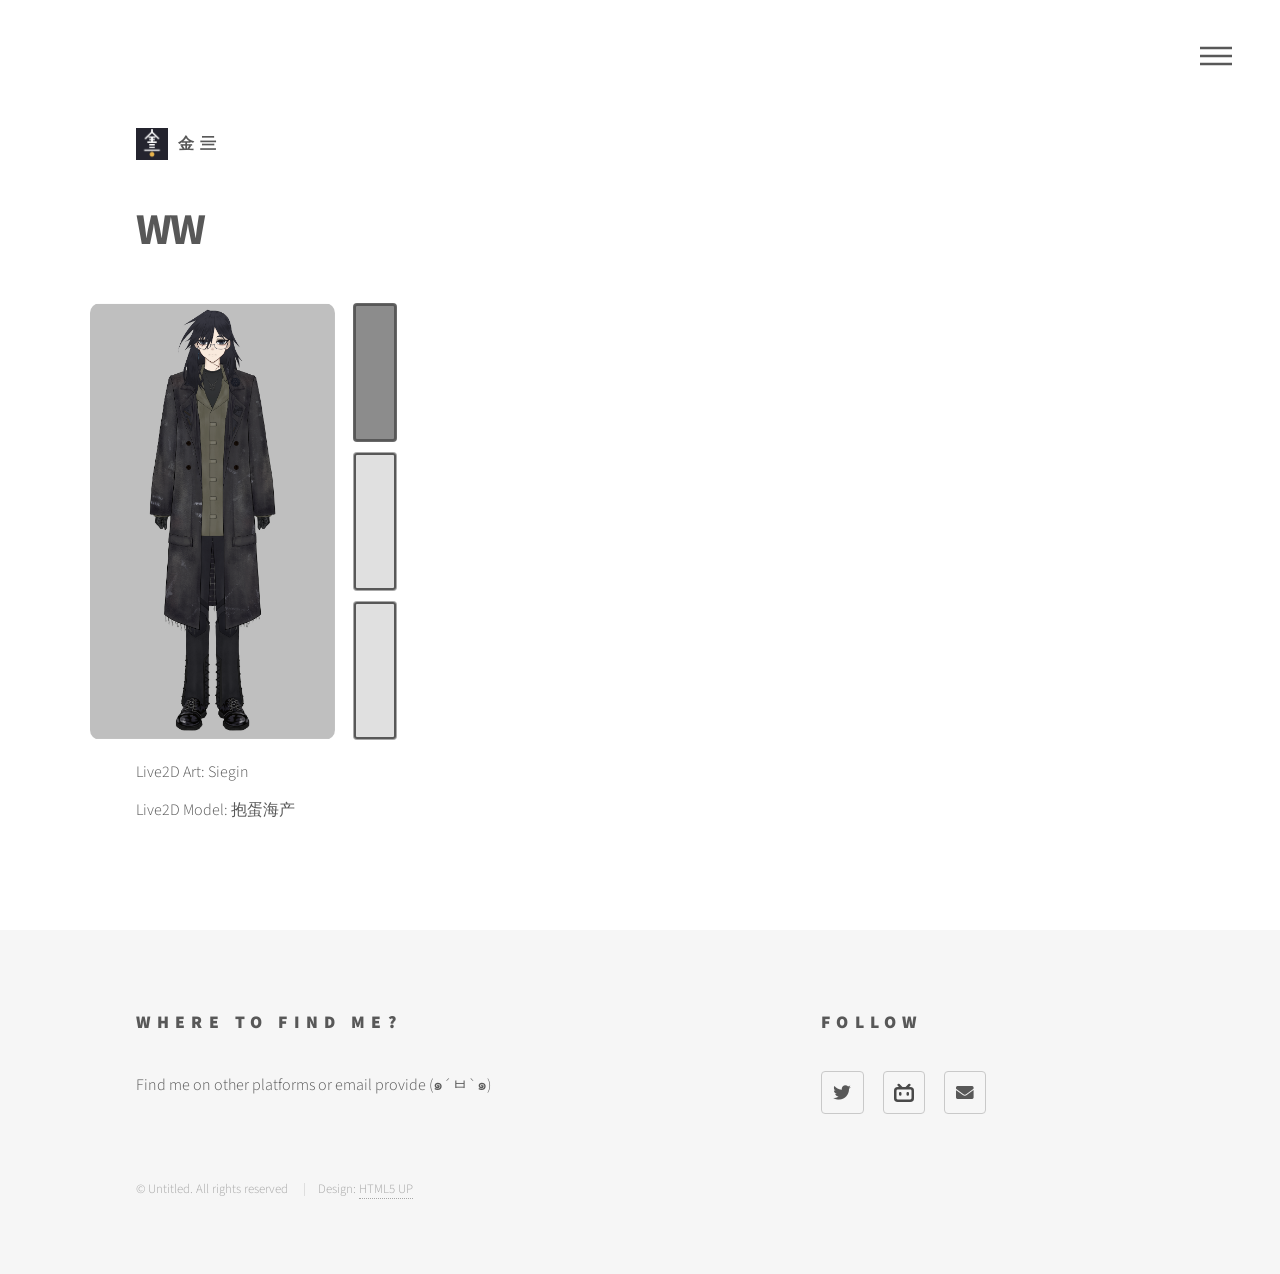
==== commit 9944ac0e: "Update WW.html" ====
--- a/WW.html
+++ b/WW.html
@@ -25,9 +25,10 @@
 		.ww-top {
 			width: 100%;
 			display: flex;
-			align-items: flex-start;
+			align-items: stretch; /* IMPORTANT: prevent overlap */
 			justify-content: center;
 			gap: 18px; /* keep in sync with JS GAP_PX */
+			flex-wrap: nowrap;
 		}
 
 		/* Left side = stage + dots */
@@ -37,6 +38,7 @@
 			justify-content: center;
 			gap: 18px;
 			flex: 0 0 auto;
+			min-width: 0;
 		}
 
 		/* Stage sized by JS */
@@ -45,6 +47,7 @@
 			overflow: hidden;
 			border-radius: 10px;
 			background: transparent;
+			flex: 0 0 auto;
 		}
 
 		/* Slide animation */
@@ -84,6 +87,9 @@
 			justify-content: space-between;
 			user-select: none;
 			gap: 10px;
+			position: relative; /* ensure clickable layer */
+			z-index: 5;
+			flex: 0 0 auto;
 		}
 
 		.ww-dot {
@@ -95,6 +101,7 @@
 			background: rgba(0,0,0,0.12);
 			cursor: pointer;
 			padding: 0;
+			pointer-events: auto;
 		}
 
 			.ww-dot.is-active {
@@ -109,6 +116,7 @@
 		/* Video box sized by JS */
 		.ww-video {
 			flex: 0 0 auto;
+			min-width: 0;
 		}
 
 		/* COVER-style iframe cropping (no black bars, no stretch) */
@@ -116,7 +124,7 @@
 			width: 100%;
 			height: 100%;
 			position: relative;
-			overflow: hidden; /* crop overflow */
+			overflow: hidden;
 			border-radius: 10px;
 			background: transparent;
 		}
@@ -127,7 +135,6 @@
 				left: 50%;
 				border: 0;
 				transform: translate(-50%, -50%);
-				/* width/height will be set by JS to "cover" */
 			}
 
 		/* Descriptions below */
@@ -144,6 +151,7 @@
 
 			.ww-left {
 				flex-direction: row;
+				align-items: center;
 			}
 		}
 	</style>
@@ -179,9 +187,7 @@
 				<h1>WW</h1>
 
 				<div class="ww-shell">
-
 					<div class="ww-top" id="wwTop">
-
 						<div class="ww-left" id="wwLeft">
 							<div class="ww-stage" id="wwStage" aria-label="WW slideshow"></div>
 							<div class="ww-dots" id="wwDots" aria-label="Slide selector"></div>
@@ -190,15 +196,14 @@
 						<div class="ww-video" id="wwVideo">
 							<div id="video-container"></div>
 						</div>
-
 					</div>
 
 					<div class="ww-desc">
 						<p>Live2D Art: Siegin</p>
 						<p>Live2D Model: 抱蛋海产</p>
 					</div>
-
 				</div>
+
 			</div>
 		</div>
 
@@ -242,64 +247,17 @@
 	<script src="assets/js/util.js"></script>
 	<script src="assets/js/main.js"></script>
 
-	<!-- Video chooser -->
-	<script>
-		(function () {
-			const container = document.getElementById("video-container");
-
-			function setVideo(html) {
-				container.innerHTML = html;
-				// After iframe appears, size it to cover its container
-				setTimeout(() => {
-					window.dispatchEvent(new Event("resize"));
-				}, 0);
-			}
-
-			fetch("https://ipapi.co/json/")
-				.then(res => res.json())
-				.then(data => {
-					const isChina = data.country === "CN";
-					setVideo(
-						isChina
-							? `<div class="video-wrap">
-									 <iframe
-									   src="https://player.bilibili.com/player.html?bvid=你的BVID&high_quality=1&danmaku=0"
-									   allowfullscreen>
-									 </iframe>
-								   </div>`
-							: `<div class="video-wrap">
-									 <iframe
-									   src="https://www.youtube.com/embed/0hc0xK4qXK4"
-									   allowfullscreen>
-									 </iframe>
-								   </div>`
-					);
-				})
-				.catch(() => {
-					setVideo(
-						`<div class="video-wrap">
-								 <iframe
-								   src="https://www.youtube.com/embed/0hc0xK4qXK4"
-								   allowfullscreen>
-								 </iframe>
-							 </div>`
-					);
-				});
-		})();
-	</script>
-
-	<!-- Slideshow + sizing logic -->
 	<script>
 		(function () {
 			// --- CONFIG ---
-			const SLIDE_RATIO_W = 9;       // portrait image: 9:16
+			const SLIDE_RATIO_W = 9;        // portrait image: 9:16
 			const SLIDE_RATIO_H = 16;
 
-			const VIDEO_ASPECT_W = 16;     // assume 16:9 video
+			const VIDEO_ASPECT_W = 16;      // ✅ video is 16:9
 			const VIDEO_ASPECT_H = 9;
 
-			const SLIDER_RATIO_HW = 15;    // dots: height:width = 15:1
-			const GAP_PX = 18;             // MUST match CSS gap
+			const SLIDER_RATIO_HW = 15;     // dots: height:width = 15:1
+			const GAP_PX = 18;              // MUST match CSS gap
 			const ANIM_MS = 420;
 
 			const slides = [
@@ -311,6 +269,7 @@
 			const stage = document.getElementById("wwStage");
 			const dotsWrap = document.getElementById("wwDots");
 			const videoBox = document.getElementById("wwVideo");
+			const videoContainer = document.getElementById("video-container");
 			const inner = document.querySelector("#main .inner");
 
 			let currentIndex = 0;
@@ -371,33 +330,32 @@
 				}, ANIM_MS);
 			}
 
-			// Make iframe "cover" the video box (crop overflow, no black bars, no stretch)
-            function fitVideoCover() {
-                const wrap = videoBox?.querySelector(".video-wrap");
-                const iframe = wrap?.querySelector("iframe");
-                if (!wrap || !iframe) return;
-
-                const boxW = wrap.clientWidth;
-                const boxH = wrap.clientHeight;
-
-                const videoRatio = VIDEO_ASPECT_W / VIDEO_ASPECT_H; // 16 / 9
-                const boxRatio = boxW / boxH;
-
-                let w, h;
-
-                if (boxRatio > videoRatio) {
-                    // box is wider → scale by width
-                    w = boxW;
-                    h = Math.ceil(boxW / videoRatio);
-                } else {
-                    // box is taller → scale by height
-                    h = boxH;
-                    w = Math.ceil(boxH * videoRatio);
-                }
-
-                iframe.style.width = w + "px";
-                iframe.style.height = h + "px";
-            }
+			function fitVideoCover() {
+				const wrap = videoBox.querySelector(".video-wrap");
+				const iframe = wrap ? wrap.querySelector("iframe") : null;
+				if (!wrap || !iframe) return;
+
+				const boxW = wrap.clientWidth;
+				const boxH = wrap.clientHeight;
+				if (boxW <= 0 || boxH <= 0) return; // guard
+
+				const videoRatio = VIDEO_ASPECT_W / VIDEO_ASPECT_H; // 16/9
+				const boxRatio = boxW / boxH;
+
+				let w, h;
+				if (boxRatio > videoRatio) {
+					// box is wider → scale by width
+					w = boxW;
+					h = Math.ceil(boxW / videoRatio);
+				} else {
+					// box is taller → scale by height
+					h = boxH;
+					w = Math.ceil(boxH * videoRatio);
+				}
+
+				iframe.style.width = w + "px";
+				iframe.style.height = h + "px";
+			}
 
 			function fitToBrowser() {
 				const availW = Math.min(window.innerWidth, inner ? inner.clientWidth : window.innerWidth);
@@ -414,7 +372,7 @@
 					dotsWrap.style.height = stageH + "px";
 					dotsWrap.style.width = Math.max(44, Math.floor(stageH / SLIDER_RATIO_HW)) + "px";
 
-					// Video below: keep same height as image, but it will crop (cover)
+					// video below: same height as image
 					videoBox.style.width = stageW + "px";
 					videoBox.style.height = stageH + "px";
 
@@ -422,20 +380,13 @@
 					return;
 				}
 
-				// Desktop: total width = stageW + gap + dotsW + gap + videoW
-				// stageW = h*(9/16)
-				// dotsW  = h/15
-				// videoW = h*(16/9) (wide)
+				// Desktop: width = stageW + dotsW + videoW + 2 gaps
 				const coeff =
 					(SLIDE_RATIO_W / SLIDE_RATIO_H) +
 					(1 / SLIDER_RATIO_HW) +
 					(VIDEO_ASPECT_W / VIDEO_ASPECT_H);
 
-				let h = Math.min(
-					availH,
-					Math.floor((availW - (GAP_PX * 2)) / coeff)
-				);
-
+				let h = Math.min(availH, Math.floor((availW - (GAP_PX * 2)) / coeff));
 				h = Math.max(260, h);
 
 				const stageW = Math.floor(h * SLIDE_RATIO_W / SLIDE_RATIO_H);
@@ -452,6 +403,53 @@
 				videoBox.style.width = videoW + "px";
 
 				fitVideoCover();
+			}
+
+			// Insert video iframe and re-fit AFTER it is ready
+			function loadVideo() {
+				function setVideo(html) {
+					videoContainer.innerHTML = html;
+					const iframe = videoContainer.querySelector("iframe");
+					if (iframe) {
+						// Re-fit after iframe actually loads
+						iframe.addEventListener("load", () => {
+							fitToBrowser();
+							// tiny delayed refit in case layout settles
+							setTimeout(() => { fitToBrowser(); }, 50);
+						});
+					}
+				}
+
+				fetch("https://ipapi.co/json/")
+					.then(res => res.json())
+					.then(data => {
+						const isChina = data.country === "CN";
+						setVideo(
+							isChina
+								? `<div class="video-wrap">
+										 <iframe
+										   src="https://player.bilibili.com/player.html?bvid=你的BVID&high_quality=1&danmaku=0"
+										   allowfullscreen>
+										 </iframe>
+									   </div>`
+								: `<div class="video-wrap">
+										 <iframe
+										   src="https://www.youtube.com/embed/0hc0xK4qXK4"
+										   allowfullscreen>
+										 </iframe>
+									   </div>`
+						);
+					})
+					.catch(() => {
+						setVideo(
+							`<div class="video-wrap">
+									 <iframe
+									   src="https://www.youtube.com/embed/0hc0xK4qXK4"
+									   allowfullscreen>
+									 </iframe>
+								 </div>`
+						);
+					});
 			}
 
 			// Init
@@ -459,6 +457,8 @@
 			currentWrap = createSlideWrap(0);
 			stage.appendChild(currentWrap);
 			setActiveDot(0);
+
+			loadVideo();
 
 			window.addEventListener("load", fitToBrowser);
 			window.addEventListener("resize", fitToBrowser);
@@ -466,471 +466,3 @@
 	</script>
 </body>
 </html>
-<!DOCTYPE HTML>
-<!--
-	Phantom by HTML5 UP
-	html5up.net | @ajlkn
-	Free for personal and commercial use under the CCA 3.0 license (html5up.net/license)
--->
-<html lang="en">
-<head>
-	<title>Generic - Phantom by HTML5 UP</title>
-	<meta charset="utf-8" />
-	<meta name="viewport" content="width=device-width, initial-scale=1, user-scalable=no" />
-	<link rel="stylesheet" href="assets/css/main.css" />
-	<noscript><link rel="stylesheet" href="assets/css/noscript.css" /></noscript>
-
-	<style>
-		/* Overall WW block */
-		.ww-shell {
-			width: 100%;
-			display: flex;
-			flex-direction: column;
-			gap: 18px;
-		}
-
-		/* TOP row: left media + right video */
-		.ww-top {
-			width: 100%;
-			display: flex;
-			align-items: flex-start;
-			justify-content: center;
-			gap: 18px; /* keep in sync with JS GAP_PX */
-		}
-
-		/* Left side = stage + dots */
-		.ww-left {
-			display: flex;
-			align-items: center;
-			justify-content: center;
-			gap: 18px;
-			flex: 0 0 auto;
-		}
-
-		/* Stage sized by JS */
-		.ww-stage {
-			position: relative;
-			overflow: hidden;
-			border-radius: 10px;
-			background: transparent;
-		}
-
-		/* Slide animation */
-		.ww-slideWrap {
-			position: absolute;
-			inset: 0;
-			display: grid;
-			place-items: center;
-			transform: translateY(0);
-			opacity: 1;
-			transition: transform 420ms ease, opacity 420ms ease;
-			will-change: transform, opacity;
-		}
-
-			.ww-slideWrap.is-leaving {
-				transform: translateY(-100%);
-				opacity: 0;
-			}
-
-			.ww-slideWrap.is-entering {
-				transform: translateY(100%);
-				opacity: 0;
-			}
-
-			/* Never crop images */
-			.ww-slideWrap img {
-				width: 100%;
-				height: 100%;
-				object-fit: contain;
-				display: block;
-			}
-
-		/* Dots column */
-		.ww-dots {
-			display: flex;
-			flex-direction: column;
-			justify-content: space-between;
-			user-select: none;
-			gap: 10px;
-		}
-
-		.ww-dot {
-			width: 100%;
-			flex: 1 1 0;
-			min-height: 12px;
-			border-radius: 4px;
-			border: 1px solid rgba(0,0,0,0.25);
-			background: rgba(0,0,0,0.12);
-			cursor: pointer;
-			padding: 0;
-		}
-
-			.ww-dot.is-active {
-				background: rgba(0,0,0,0.45);
-			}
-
-			.ww-dot:focus-visible {
-				outline: 2px solid rgba(0,0,0,0.55);
-				outline-offset: 3px;
-			}
-
-		/* Video box sized by JS */
-		.ww-video {
-			flex: 0 0 auto;
-		}
-
-		/* COVER-style iframe cropping (no black bars, no stretch) */
-		.video-wrap {
-			width: 100%;
-			height: 100%;
-			position: relative;
-			overflow: hidden; /* crop overflow */
-			border-radius: 10px;
-			background: transparent;
-		}
-
-			.video-wrap iframe {
-				position: absolute;
-				top: 50%;
-				left: 50%;
-				border: 0;
-				transform: translate(-50%, -50%);
-				/* width/height will be set by JS to "cover" */
-			}
-
-		/* Descriptions below */
-		.ww-desc p {
-			margin: 0 0 10px 0;
-		}
-
-		/* Mobile: stack vertically */
-		@media (max-width: 640px) {
-			.ww-top {
-				flex-direction: column;
-				align-items: center;
-			}
-
-			.ww-left {
-				flex-direction: row;
-			}
-		}
-	</style>
-</head>
-
-<body class="is-preload">
-	<div id="wrapper">
-
-		<header id="header">
-			<div class="inner">
-				<a href="index.html" class="logo">
-					<span class="symbol"><img src="images/Logo.jpg" alt="" /></span><span class="title">金亖</span>
-				</a>
-				<nav>
-					<ul>
-						<li><a href="#menu">Menu</a></li>
-					</ul>
-				</nav>
-			</div>
-		</header>
-
-		<nav id="menu">
-			<h2>Menu</h2>
-			<ul>
-				<li><a href="index.html">Home</a></li>
-				<li><a href="commission.html">Commission</a></li>
-				<li><a href="about.html">About</a></li>
-			</ul>
-		</nav>
-
-		<div id="main">
-			<div class="inner">
-				<h1>WW</h1>
-
-				<div class="ww-shell">
-
-					<div class="ww-top" id="wwTop">
-
-						<div class="ww-left" id="wwLeft">
-							<div class="ww-stage" id="wwStage" aria-label="WW slideshow"></div>
-							<div class="ww-dots" id="wwDots" aria-label="Slide selector"></div>
-						</div>
-
-						<div class="ww-video" id="wwVideo">
-							<div id="video-container"></div>
-						</div>
-
-					</div>
-
-					<div class="ww-desc">
-						<p>Live2D Art: Siegin</p>
-						<p>Live2D Model: 抱蛋海产</p>
-					</div>
-
-				</div>
-			</div>
-		</div>
-
-		<footer id="footer">
-			<div class="inner">
-				<section>
-					<h2>Where to find me?</h2>
-					<p>Find me on other platforms or email provide (๑´ㅂ`๑)</p>
-				</section>
-
-				<section>
-					<h2>Follow</h2>
-					<ul class="icons">
-						<li><a href="https://x.com/siegin403" class="icon brands style2 fa-twitter"><span class="label">Twitter</span></a></li>
-						<li>
-							<a href="https://space.bilibili.com/3690977074088362"
-							   class="icon style2 bilibili"
-							   aria-label="Bilibili"
-							   target="_blank"
-							   rel="noopener">
-								<span class="icon-inner"><img src="images/bilibili.svg" alt=""></span>
-								<span class="label">Bilibili</span>
-							</a>
-						</li>
-						<li><a href="about.html" class="icon solid style2 fa-envelope"><span class="label">Email</span></a></li>
-					</ul>
-				</section>
-
-				<ul class="copyright">
-					<li>&copy; Untitled. All rights reserved</li>
-					<li>Design: <a href="http://html5up.net">HTML5 UP</a></li>
-				</ul>
-			</div>
-		</footer>
-
-	</div>
-
-	<script src="assets/js/jquery.min.js"></script>
-	<script src="assets/js/browser.min.js"></script>
-	<script src="assets/js/breakpoints.min.js"></script>
-	<script src="assets/js/util.js"></script>
-	<script src="assets/js/main.js"></script>
-
-	<!-- Video chooser -->
-	<script>
-		(function () {
-			const container = document.getElementById("video-container");
-
-			function setVideo(html) {
-				container.innerHTML = html;
-				// After iframe appears, size it to cover its container
-				setTimeout(() => {
-					window.dispatchEvent(new Event("resize"));
-				}, 0);
-			}
-
-			fetch("https://ipapi.co/json/")
-				.then(res => res.json())
-				.then(data => {
-					const isChina = data.country === "CN";
-					setVideo(
-						isChina
-							? `<div class="video-wrap">
-									 <iframe
-									   src="https://player.bilibili.com/player.html?bvid=你的BVID&high_quality=1&danmaku=0"
-									   allowfullscreen>
-									 </iframe>
-								   </div>`
-							: `<div class="video-wrap">
-									 <iframe
-									   src="https://www.youtube.com/embed/0hc0xK4qXK4"
-									   allowfullscreen>
-									 </iframe>
-								   </div>`
-					);
-				})
-				.catch(() => {
-					setVideo(
-						`<div class="video-wrap">
-								 <iframe
-								   src="https://www.youtube.com/embed/0hc0xK4qXK4"
-								   allowfullscreen>
-								 </iframe>
-							 </div>`
-					);
-				});
-		})();
-	</script>
-
-	<!-- Slideshow + sizing logic -->
-	<script>
-		(function () {
-			// --- CONFIG ---
-			const SLIDE_RATIO_W = 9;       // portrait image: 9:16
-			const SLIDE_RATIO_H = 16;
-
-			const VIDEO_ASPECT_W = 16;     // assume 16:9 video
-			const VIDEO_ASPECT_H = 9;
-
-			const SLIDER_RATIO_HW = 15;    // dots: height:width = 15:1
-			const GAP_PX = 18;             // MUST match CSS gap
-			const ANIM_MS = 420;
-
-			const slides = [
-				{ src: "images/WW1.png", alt: "WW image 1" },
-				{ src: "images/WW2.png", alt: "WW image 2" },
-				{ src: "images/WW3.png", alt: "WW image 3" }
-			];
-
-			const stage = document.getElementById("wwStage");
-			const dotsWrap = document.getElementById("wwDots");
-			const videoBox = document.getElementById("wwVideo");
-			const inner = document.querySelector("#main .inner");
-
-			let currentIndex = 0;
-			let currentWrap = null;
-			let isAnimating = false;
-			let dots = [];
-
-			function createSlideWrap(i) {
-				const wrap = document.createElement("div");
-				wrap.className = "ww-slideWrap";
-
-				const img = document.createElement("img");
-				img.src = slides[i].src;
-				img.alt = slides[i].alt;
-
-				wrap.appendChild(img);
-				return wrap;
-			}
-
-			function setActiveDot(i) {
-				dots.forEach((d, di) => d.classList.toggle("is-active", di === i));
-			}
-
-			function buildDots() {
-				dotsWrap.innerHTML = "";
-				dots = slides.map((_, i) => {
-					const btn = document.createElement("button");
-					btn.type = "button";
-					btn.className = "ww-dot";
-					btn.setAttribute("aria-label", `Show slide ${i + 1}`);
-					btn.addEventListener("click", () => goTo(i));
-					dotsWrap.appendChild(btn);
-					return btn;
-				});
-			}
-
-			function goTo(nextIndex) {
-				if (isAnimating) return;
-				if (nextIndex === currentIndex) return;
-
-				isAnimating = true;
-
-				const nextWrap = createSlideWrap(nextIndex);
-				nextWrap.classList.add("is-entering");
-				stage.appendChild(nextWrap);
-
-				void nextWrap.offsetWidth;
-
-				if (currentWrap) currentWrap.classList.add("is-leaving");
-				nextWrap.classList.remove("is-entering");
-
-				window.setTimeout(() => {
-					if (currentWrap && currentWrap.parentNode === stage) stage.removeChild(currentWrap);
-					currentWrap = nextWrap;
-					currentIndex = nextIndex;
-					setActiveDot(currentIndex);
-					isAnimating = false;
-				}, ANIM_MS);
-			}
-
-			// Make iframe "cover" the video box (crop overflow, no black bars, no stretch)
-            function fitVideoCover() {
-                const wrap = videoBox?.querySelector(".video-wrap");
-                const iframe = wrap?.querySelector("iframe");
-                if (!wrap || !iframe) return;
-
-                const boxW = wrap.clientWidth;
-                const boxH = wrap.clientHeight;
-
-                const videoRatio = VIDEO_ASPECT_W / VIDEO_ASPECT_H; // 16 / 9
-                const boxRatio = boxW / boxH;
-
-                let w, h;
-
-                if (boxRatio > videoRatio) {
-                    // box is wider → scale by width
-                    w = boxW;
-                    h = Math.ceil(boxW / videoRatio);
-                } else {
-                    // box is taller → scale by height
-                    h = boxH;
-                    w = Math.ceil(boxH * videoRatio);
-                }
-
-                iframe.style.width = w + "px";
-                iframe.style.height = h + "px";
-            }
-
-			function fitToBrowser() {
-				const availW = Math.min(window.innerWidth, inner ? inner.clientWidth : window.innerWidth);
-				const availH = Math.max(260, Math.floor(window.innerHeight * 0.75));
-				const isStacked = window.matchMedia("(max-width: 640px)").matches;
-
-				if (isStacked) {
-					const stageW = Math.min(availW, Math.floor(window.innerWidth * 0.96));
-					const stageH = Math.min(availH, Math.floor(stageW * SLIDE_RATIO_H / SLIDE_RATIO_W));
-
-					stage.style.width = stageW + "px";
-					stage.style.height = stageH + "px";
-
-					dotsWrap.style.height = stageH + "px";
-					dotsWrap.style.width = Math.max(44, Math.floor(stageH / SLIDER_RATIO_HW)) + "px";
-
-					// Video below: keep same height as image, but it will crop (cover)
-					videoBox.style.width = stageW + "px";
-					videoBox.style.height = stageH + "px";
-
-					fitVideoCover();
-					return;
-				}
-
-				// Desktop: total width = stageW + gap + dotsW + gap + videoW
-				// stageW = h*(9/16)
-				// dotsW  = h/15
-				// videoW = h*(16/9) (wide)
-				const coeff =
-					(SLIDE_RATIO_W / SLIDE_RATIO_H) +
-					(1 / SLIDER_RATIO_HW) +
-					(VIDEO_ASPECT_W / VIDEO_ASPECT_H);
-
-				let h = Math.min(
-					availH,
-					Math.floor((availW - (GAP_PX * 2)) / coeff)
-				);
-
-				h = Math.max(260, h);
-
-				const stageW = Math.floor(h * SLIDE_RATIO_W / SLIDE_RATIO_H);
-				const dotsW = Math.max(44, Math.floor(h / SLIDER_RATIO_HW));
-				const videoW = Math.floor(h * VIDEO_ASPECT_W / VIDEO_ASPECT_H);
-
-				stage.style.width = stageW + "px";
-				stage.style.height = h + "px";
-
-				dotsWrap.style.height = h + "px";
-				dotsWrap.style.width = dotsW + "px";
-
-				videoBox.style.height = h + "px";
-				videoBox.style.width = videoW + "px";
-
-				fitVideoCover();
-			}
-
-			// Init
-			buildDots();
-			currentWrap = createSlideWrap(0);
-			stage.appendChild(currentWrap);
-			setActiveDot(0);
-
-			window.addEventListener("load", fitToBrowser);
-			window.addEventListener("resize", fitToBrowser);
-		})();
-	</script>
-</body>
-</html>
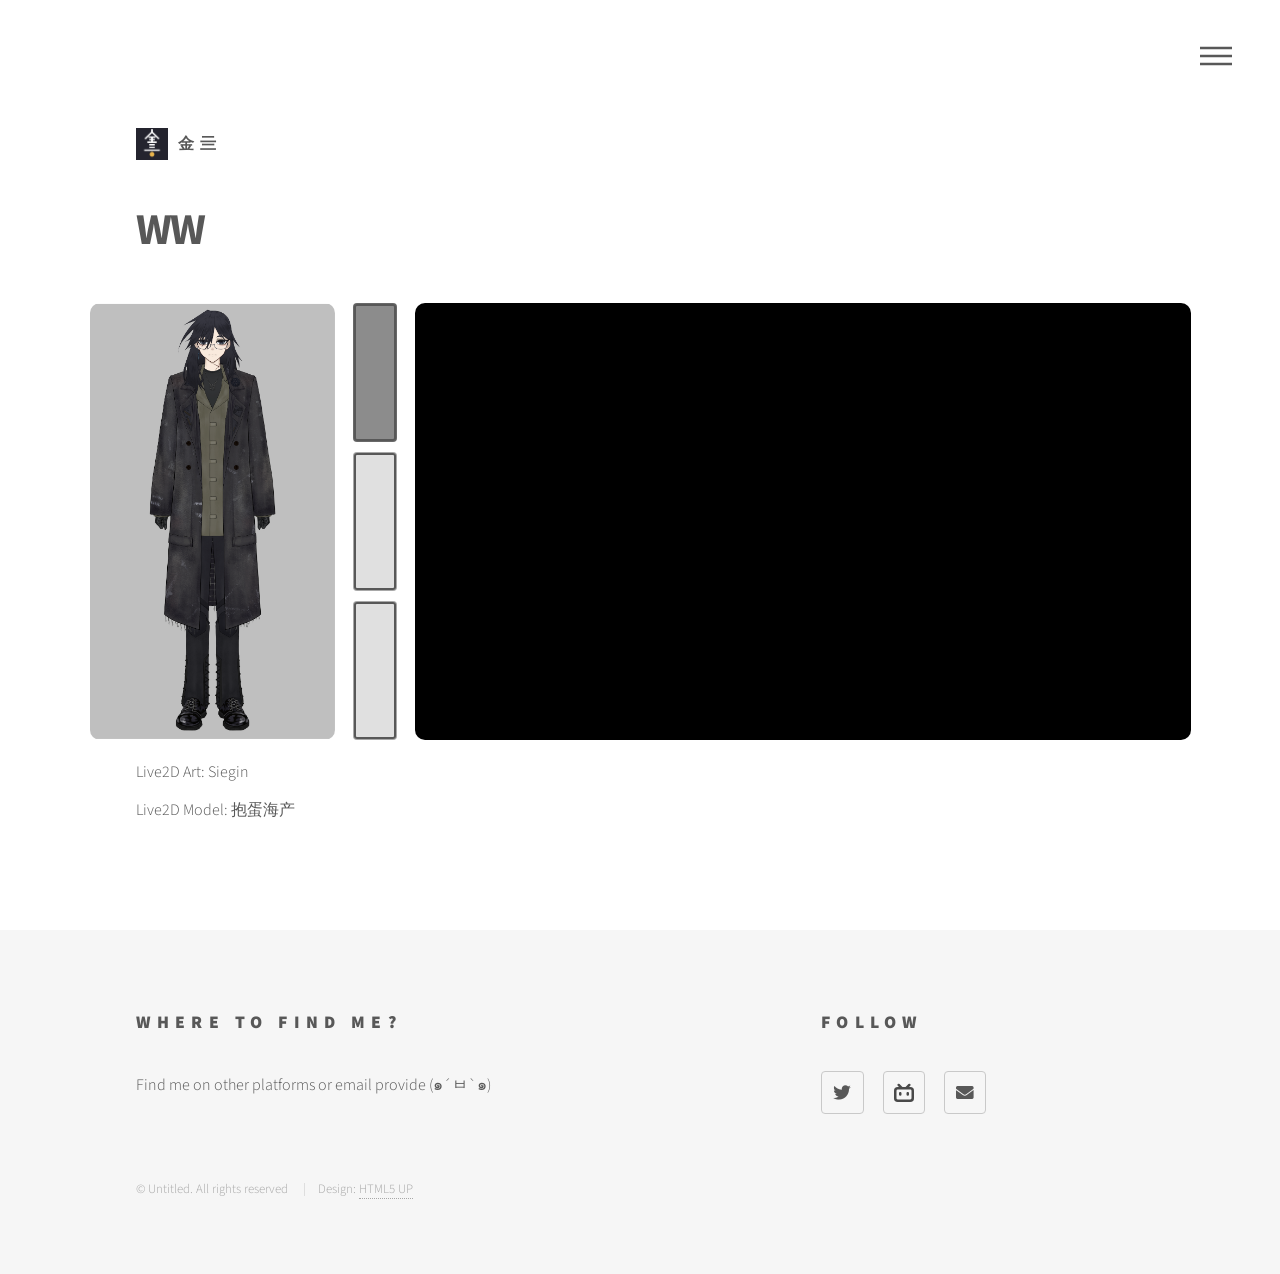
==== commit 6d635e14: "Update WW.html" ====
--- a/WW.html
+++ b/WW.html
@@ -13,145 +13,122 @@
 	<noscript><link rel="stylesheet" href="assets/css/noscript.css" /></noscript>
 
 	<style>
-		/* Overall WW block */
-		.ww-shell {
-			width: 100%;
-			display: flex;
-			flex-direction: column;
-			gap: 18px;
-		}
-
-		/* TOP row: left media + right video */
-		.ww-top {
-			width: 100%;
-			display: flex;
-			align-items: stretch; /* IMPORTANT: prevent overlap */
-			justify-content: center;
-			gap: 18px; /* keep in sync with JS GAP_PX */
-			flex-wrap: nowrap;
-		}
-
-		/* Left side = stage + dots */
-		.ww-left {
-			display: flex;
-			align-items: center;
-			justify-content: center;
-			gap: 18px;
-			flex: 0 0 auto;
-			min-width: 0;
-		}
-
-		/* Stage sized by JS */
-		.ww-stage {
-			position: relative;
-			overflow: hidden;
-			border-radius: 10px;
-			background: transparent;
-			flex: 0 0 auto;
-		}
-
-		/* Slide animation */
-		.ww-slideWrap {
-			position: absolute;
-			inset: 0;
-			display: grid;
-			place-items: center;
-			transform: translateY(0);
-			opacity: 1;
-			transition: transform 420ms ease, opacity 420ms ease;
-			will-change: transform, opacity;
-		}
-
-			.ww-slideWrap.is-leaving {
-				transform: translateY(-100%);
-				opacity: 0;
-			}
-
-			.ww-slideWrap.is-entering {
-				transform: translateY(100%);
-				opacity: 0;
-			}
-
-			/* Never crop images */
-			.ww-slideWrap img {
-				width: 100%;
-				height: 100%;
-				object-fit: contain;
-				display: block;
-			}
-
-		/* Dots column */
-		.ww-dots {
-			display: flex;
-			flex-direction: column;
-			justify-content: space-between;
-			user-select: none;
-			gap: 10px;
-			position: relative; /* ensure clickable layer */
-			z-index: 5;
-			flex: 0 0 auto;
-		}
-
-		.ww-dot {
-			width: 100%;
-			flex: 1 1 0;
-			min-height: 12px;
-			border-radius: 4px;
-			border: 1px solid rgba(0,0,0,0.25);
-			background: rgba(0,0,0,0.12);
-			cursor: pointer;
-			padding: 0;
-			pointer-events: auto;
-		}
-
-			.ww-dot.is-active {
-				background: rgba(0,0,0,0.45);
-			}
-
-			.ww-dot:focus-visible {
-				outline: 2px solid rgba(0,0,0,0.55);
-				outline-offset: 3px;
-			}
-
-		/* Video box sized by JS */
-		.ww-video {
-			flex: 0 0 auto;
-			min-width: 0;
-		}
-
-		/* COVER-style iframe cropping (no black bars, no stretch) */
-		.video-wrap {
-			width: 100%;
-			height: 100%;
-			position: relative;
-			overflow: hidden;
-			border-radius: 10px;
-			background: transparent;
-		}
-
-			.video-wrap iframe {
-				position: absolute;
-				top: 50%;
-				left: 50%;
-				border: 0;
-				transform: translate(-50%, -50%);
-			}
-
-		/* Descriptions below */
-		.ww-desc p {
-			margin: 0 0 10px 0;
-		}
-
-		/* Mobile: stack vertically */
-		@media (max-width: 640px) {
-			.ww-top {
-				flex-direction: column;
-				align-items: center;
-			}
-
-			.ww-left {
-				flex-direction: row;
-				align-items: center;
+		.ww-shell{
+			width:100%;
+			display:flex;
+			flex-direction:column;
+			gap:18px;
+		}
+
+		.ww-top{
+			width:100%;
+			display:flex;
+			align-items:stretch;
+			justify-content:center;
+			gap:18px; /* keep in sync with JS GAP_PX */
+			flex-wrap:nowrap;
+		}
+
+		.ww-left{
+			display:flex;
+			align-items:center;
+			justify-content:center;
+			gap:18px;
+			flex:0 0 auto;
+			min-width:0;
+		}
+
+		.ww-stage{
+			position:relative;
+			overflow:hidden;
+			border-radius:10px;
+			background:transparent;
+			flex:0 0 auto;
+		}
+
+		.ww-slideWrap{
+			position:absolute;
+			inset:0;
+			display:grid;
+			place-items:center;
+			transform:translateY(0);
+			opacity:1;
+			transition:transform 420ms ease, opacity 420ms ease;
+			will-change:transform, opacity;
+		}
+		.ww-slideWrap.is-leaving{ transform:translateY(-100%); opacity:0; }
+		.ww-slideWrap.is-entering{ transform:translateY(100%); opacity:0; }
+
+		.ww-slideWrap img{
+			width:100%;
+			height:100%;
+			object-fit:contain;
+			display:block;
+		}
+
+		.ww-dots{
+			display:flex;
+			flex-direction:column;
+			justify-content:space-between;
+			user-select:none;
+			gap:10px;
+
+			position:relative;
+			z-index:5; /* always clickable */
+			flex:0 0 auto;
+		}
+
+		.ww-dot{
+			width:100%;
+			flex:1 1 0;
+			min-height:12px;
+			border-radius:4px;
+			border:1px solid rgba(0,0,0,0.25);
+			background:rgba(0,0,0,0.12);
+			cursor:pointer;
+			padding:0;
+		}
+		.ww-dot.is-active{ background:rgba(0,0,0,0.45); }
+		.ww-dot:focus-visible{
+			outline:2px solid rgba(0,0,0,0.55);
+			outline-offset:3px;
+		}
+
+		.ww-video{
+			flex:0 0 auto;
+			min-width:0;
+			background:#000;     /* visible even before iframe sizes */
+			border-radius:10px; /* match */
+			overflow:hidden;
+		}
+
+		.video-wrap{
+			width:100%;
+			height:100%;
+			position:relative;
+			overflow:hidden;
+			background:#000;
+		}
+
+		/* iframe "cover" sizing is set by JS */
+		.video-wrap iframe{
+			position:absolute;
+			top:50%;
+			left:50%;
+			transform:translate(-50%,-50%);
+			border:0;
+		}
+
+		.ww-desc p{ margin:0 0 10px 0; }
+
+		@media (max-width:640px){
+			.ww-top{
+				flex-direction:column;
+				align-items:center;
+			}
+			.ww-left{
+				flex-direction:row;
+				align-items:center;
 			}
 		}
 	</style>
@@ -166,9 +143,7 @@
 					<span class="symbol"><img src="images/Logo.jpg" alt="" /></span><span class="title">金亖</span>
 				</a>
 				<nav>
-					<ul>
-						<li><a href="#menu">Menu</a></li>
-					</ul>
+					<ul><li><a href="#menu">Menu</a></li></ul>
 				</nav>
 			</div>
 		</header>
@@ -188,6 +163,7 @@
 
 				<div class="ww-shell">
 					<div class="ww-top" id="wwTop">
+
 						<div class="ww-left" id="wwLeft">
 							<div class="ww-stage" id="wwStage" aria-label="WW slideshow"></div>
 							<div class="ww-dots" id="wwDots" aria-label="Slide selector"></div>
@@ -196,6 +172,7 @@
 						<div class="ww-video" id="wwVideo">
 							<div id="video-container"></div>
 						</div>
+
 					</div>
 
 					<div class="ww-desc">
@@ -250,14 +227,15 @@
 	<script>
 		(function () {
 			// --- CONFIG ---
-			const SLIDE_RATIO_W = 9;        // portrait image: 9:16
+			const SLIDE_RATIO_W = 9;
 			const SLIDE_RATIO_H = 16;
 
-			const VIDEO_ASPECT_W = 16;      // ✅ video is 16:9
+			// ✅ FIX: video is 16:9 (you had 9/16 before)
+			const VIDEO_ASPECT_W = 16;
 			const VIDEO_ASPECT_H = 9;
 
-			const SLIDER_RATIO_HW = 15;     // dots: height:width = 15:1
-			const GAP_PX = 18;              // MUST match CSS gap
+			const SLIDER_RATIO_HW = 15;
+			const GAP_PX = 18;
 			const ANIM_MS = 420;
 
 			const slides = [
@@ -299,7 +277,7 @@
 					const btn = document.createElement("button");
 					btn.type = "button";
 					btn.className = "ww-dot";
-					btn.setAttribute("aria-label", `Show slide ${i + 1}`);
+					btn.setAttribute("aria-label", "Show slide " + (i + 1));
 					btn.addEventListener("click", () => goTo(i));
 					dotsWrap.appendChild(btn);
 					return btn;
@@ -330,6 +308,7 @@
 				}, ANIM_MS);
 			}
 
+			// Cover-fit the iframe into the video box (no black bars, no stretch)
 			function fitVideoCover() {
 				const wrap = videoBox.querySelector(".video-wrap");
 				const iframe = wrap ? wrap.querySelector("iframe") : null;
@@ -337,18 +316,21 @@
 
 				const boxW = wrap.clientWidth;
 				const boxH = wrap.clientHeight;
-				if (boxW <= 0 || boxH <= 0) return; // guard
-
-				const videoRatio = VIDEO_ASPECT_W / VIDEO_ASPECT_H; // 16/9
+
+				// If layout not ready yet, retry once shortly
+				if (boxW <= 0 || boxH <= 0) {
+					setTimeout(fitVideoCover, 60);
+					return;
+				}
+
+				const videoRatio = VIDEO_ASPECT_W / VIDEO_ASPECT_H;
 				const boxRatio = boxW / boxH;
 
 				let w, h;
 				if (boxRatio > videoRatio) {
-					// box is wider → scale by width
 					w = boxW;
 					h = Math.ceil(boxW / videoRatio);
 				} else {
-					// box is taller → scale by height
 					h = boxH;
 					w = Math.ceil(boxH * videoRatio);
 				}
@@ -372,7 +354,6 @@
 					dotsWrap.style.height = stageH + "px";
 					dotsWrap.style.width = Math.max(44, Math.floor(stageH / SLIDER_RATIO_HW)) + "px";
 
-					// video below: same height as image
 					videoBox.style.width = stageW + "px";
 					videoBox.style.height = stageH + "px";
 
@@ -390,7 +371,7 @@
 				h = Math.max(260, h);
 
 				const stageW = Math.floor(h * SLIDE_RATIO_W / SLIDE_RATIO_H);
-				const dotsW = Math.max(44, Math.floor(h / SLIDER_RATIO_HW));
+				const dotsW  = Math.max(44, Math.floor(h / SLIDER_RATIO_HW));
 				const videoW = Math.floor(h * VIDEO_ASPECT_W / VIDEO_ASPECT_H);
 
 				stage.style.width = stageW + "px";
@@ -405,51 +386,26 @@
 				fitVideoCover();
 			}
 
-			// Insert video iframe and re-fit AFTER it is ready
-			function loadVideo() {
-				function setVideo(html) {
-					videoContainer.innerHTML = html;
-					const iframe = videoContainer.querySelector("iframe");
-					if (iframe) {
-						// Re-fit after iframe actually loads
-						iframe.addEventListener("load", () => {
-							fitToBrowser();
-							// tiny delayed refit in case layout settles
-							setTimeout(() => { fitToBrowser(); }, 50);
-						});
-					}
+			// ✅ ALWAYS render a video immediately (no external fetch)
+			function loadVideoNow() {
+				videoContainer.innerHTML =
+					`<div class="video-wrap">
+						<iframe
+							src="https://www.youtube-nocookie.com/embed/0hc0xK4qXK4"
+							title="YouTube video"
+							allow="accelerometer; autoplay; clipboard-write; encrypted-media; gyroscope; picture-in-picture; web-share"
+							allowfullscreen
+							referrerpolicy="strict-origin-when-cross-origin">
+						</iframe>
+					</div>`;
+
+				const iframe = videoContainer.querySelector("iframe");
+				if (iframe) {
+					iframe.addEventListener("load", () => {
+						fitToBrowser();
+						setTimeout(fitToBrowser, 50);
+					});
 				}
-
-				fetch("https://ipapi.co/json/")
-					.then(res => res.json())
-					.then(data => {
-						const isChina = data.country === "CN";
-						setVideo(
-							isChina
-								? `<div class="video-wrap">
-										 <iframe
-										   src="https://player.bilibili.com/player.html?bvid=你的BVID&high_quality=1&danmaku=0"
-										   allowfullscreen>
-										 </iframe>
-									   </div>`
-								: `<div class="video-wrap">
-										 <iframe
-										   src="https://www.youtube.com/embed/0hc0xK4qXK4"
-										   allowfullscreen>
-										 </iframe>
-									   </div>`
-						);
-					})
-					.catch(() => {
-						setVideo(
-							`<div class="video-wrap">
-									 <iframe
-									   src="https://www.youtube.com/embed/0hc0xK4qXK4"
-									   allowfullscreen>
-									 </iframe>
-								 </div>`
-						);
-					});
 			}
 
 			// Init
@@ -458,7 +414,7 @@
 			stage.appendChild(currentWrap);
 			setActiveDot(0);
 
-			loadVideo();
+			loadVideoNow();
 
 			window.addEventListener("load", fitToBrowser);
 			window.addEventListener("resize", fitToBrowser);
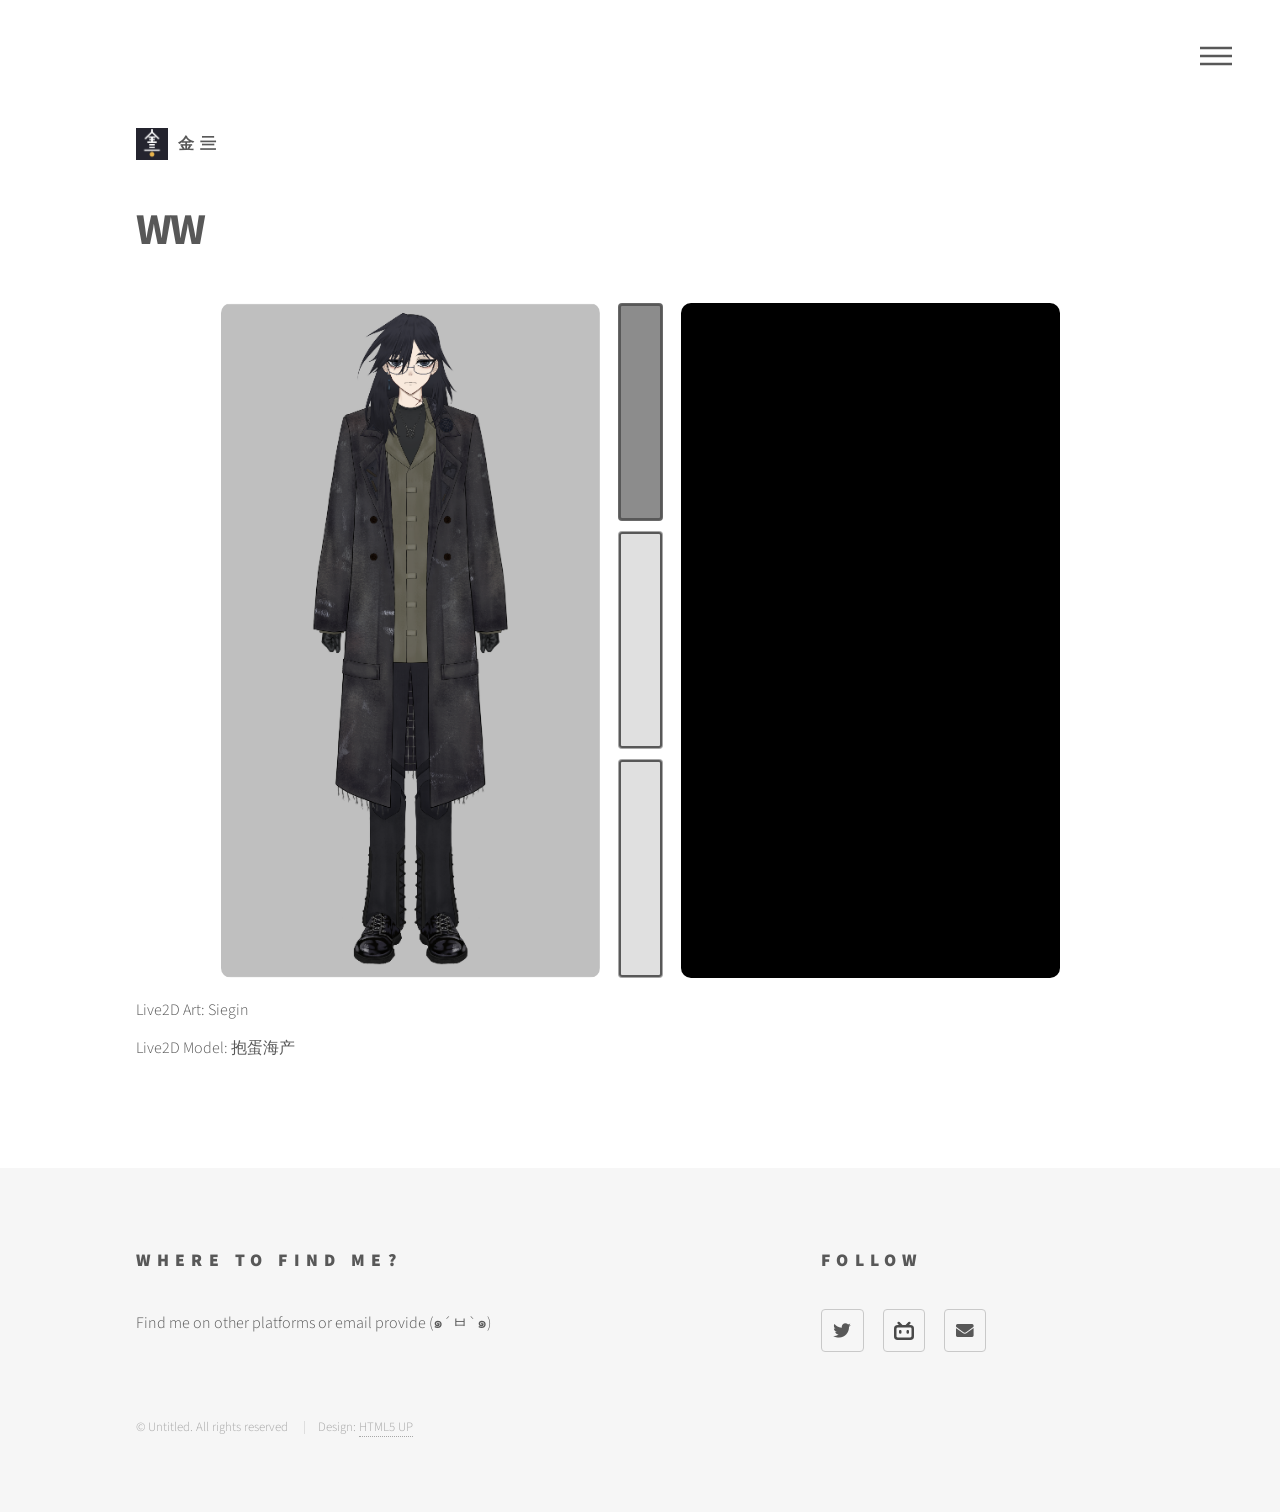
==== commit 8b0676ee: "Update WW.html" ====
--- a/WW.html
+++ b/WW.html
@@ -6,26 +6,21 @@
 -->
 <html lang="en">
 <head>
-	<title>Generic - Phantom by HTML5 UP</title>
+	<title>WW</title>
 	<meta charset="utf-8" />
 	<meta name="viewport" content="width=device-width, initial-scale=1, user-scalable=no" />
 	<link rel="stylesheet" href="assets/css/main.css" />
 	<noscript><link rel="stylesheet" href="assets/css/noscript.css" /></noscript>
 
 	<style>
-		.ww-shell{
-			width:100%;
-			display:flex;
-			flex-direction:column;
-			gap:18px;
-		}
+		.ww-shell{ width:100%; display:flex; flex-direction:column; gap:18px; }
 
 		.ww-top{
 			width:100%;
 			display:flex;
 			align-items:stretch;
 			justify-content:center;
-			gap:18px; /* keep in sync with JS GAP_PX */
+			gap:18px;
 			flex-wrap:nowrap;
 		}
 
@@ -59,12 +54,7 @@
 		.ww-slideWrap.is-leaving{ transform:translateY(-100%); opacity:0; }
 		.ww-slideWrap.is-entering{ transform:translateY(100%); opacity:0; }
 
-		.ww-slideWrap img{
-			width:100%;
-			height:100%;
-			object-fit:contain;
-			display:block;
-		}
+		.ww-slideWrap img{ width:100%; height:100%; object-fit:contain; display:block; }
 
 		.ww-dots{
 			display:flex;
@@ -72,9 +62,8 @@
 			justify-content:space-between;
 			user-select:none;
 			gap:10px;
-
 			position:relative;
-			z-index:5; /* always clickable */
+			z-index:5;
 			flex:0 0 auto;
 		}
 
@@ -89,16 +78,12 @@
 			padding:0;
 		}
 		.ww-dot.is-active{ background:rgba(0,0,0,0.45); }
-		.ww-dot:focus-visible{
-			outline:2px solid rgba(0,0,0,0.55);
-			outline-offset:3px;
-		}
 
 		.ww-video{
 			flex:0 0 auto;
 			min-width:0;
-			background:#000;     /* visible even before iframe sizes */
-			border-radius:10px; /* match */
+			background:#000;
+			border-radius:10px;
 			overflow:hidden;
 		}
 
@@ -110,7 +95,6 @@
 			background:#000;
 		}
 
-		/* iframe "cover" sizing is set by JS */
 		.video-wrap iframe{
 			position:absolute;
 			top:50%;
@@ -122,14 +106,8 @@
 		.ww-desc p{ margin:0 0 10px 0; }
 
 		@media (max-width:640px){
-			.ww-top{
-				flex-direction:column;
-				align-items:center;
-			}
-			.ww-left{
-				flex-direction:row;
-				align-items:center;
-			}
+			.ww-top{ flex-direction:column; align-items:center; }
+			.ww-left{ flex-direction:row; align-items:center; }
 		}
 	</style>
 </head>
@@ -142,9 +120,7 @@
 				<a href="index.html" class="logo">
 					<span class="symbol"><img src="images/Logo.jpg" alt="" /></span><span class="title">金亖</span>
 				</a>
-				<nav>
-					<ul><li><a href="#menu">Menu</a></li></ul>
-				</nav>
+				<nav><ul><li><a href="#menu">Menu</a></li></ul></nav>
 			</div>
 		</header>
 
@@ -162,9 +138,9 @@
 				<h1>WW</h1>
 
 				<div class="ww-shell">
-					<div class="ww-top" id="wwTop">
-
-						<div class="ww-left" id="wwLeft">
+					<div class="ww-top">
+
+						<div class="ww-left">
 							<div class="ww-stage" id="wwStage" aria-label="WW slideshow"></div>
 							<div class="ww-dots" id="wwDots" aria-label="Slide selector"></div>
 						</div>
@@ -190,7 +166,6 @@
 					<h2>Where to find me?</h2>
 					<p>Find me on other platforms or email provide (๑´ㅂ`๑)</p>
 				</section>
-
 				<section>
 					<h2>Follow</h2>
 					<ul class="icons">
@@ -208,7 +183,6 @@
 						<li><a href="about.html" class="icon solid style2 fa-envelope"><span class="label">Email</span></a></li>
 					</ul>
 				</section>
-
 				<ul class="copyright">
 					<li>&copy; Untitled. All rights reserved</li>
 					<li>Design: <a href="http://html5up.net">HTML5 UP</a></li>
@@ -226,13 +200,13 @@
 
 	<script>
 		(function () {
-			// --- CONFIG ---
+			// Slideshow image ratio (portrait)
 			const SLIDE_RATIO_W = 9;
 			const SLIDE_RATIO_H = 16;
 
-			// ✅ FIX: video is 16:9 (you had 9/16 before)
-			const VIDEO_ASPECT_W = 16;
-			const VIDEO_ASPECT_H = 9;
+			// ✅ Shorts are portrait (9:16)
+			const VIDEO_ASPECT_W = 9;
+			const VIDEO_ASPECT_H = 16;
 
 			const SLIDER_RATIO_HW = 15;
 			const GAP_PX = 18;
@@ -258,11 +232,9 @@
 			function createSlideWrap(i) {
 				const wrap = document.createElement("div");
 				wrap.className = "ww-slideWrap";
-
 				const img = document.createElement("img");
 				img.src = slides[i].src;
 				img.alt = slides[i].alt;
-
 				wrap.appendChild(img);
 				return wrap;
 			}
@@ -293,7 +265,6 @@
 				const nextWrap = createSlideWrap(nextIndex);
 				nextWrap.classList.add("is-entering");
 				stage.appendChild(nextWrap);
-
 				void nextWrap.offsetWidth;
 
 				if (currentWrap) currentWrap.classList.add("is-leaving");
@@ -308,7 +279,6 @@
 				}, ANIM_MS);
 			}
 
-			// Cover-fit the iframe into the video box (no black bars, no stretch)
 			function fitVideoCover() {
 				const wrap = videoBox.querySelector(".video-wrap");
 				const iframe = wrap ? wrap.querySelector("iframe") : null;
@@ -316,14 +286,9 @@
 
 				const boxW = wrap.clientWidth;
 				const boxH = wrap.clientHeight;
-
-				// If layout not ready yet, retry once shortly
-				if (boxW <= 0 || boxH <= 0) {
-					setTimeout(fitVideoCover, 60);
-					return;
-				}
-
-				const videoRatio = VIDEO_ASPECT_W / VIDEO_ASPECT_H;
+				if (boxW <= 0 || boxH <= 0) { setTimeout(fitVideoCover, 60); return; }
+
+				const videoRatio = VIDEO_ASPECT_W / VIDEO_ASPECT_H; // 9/16
 				const boxRatio = boxW / boxH;
 
 				let w, h;
@@ -361,7 +326,10 @@
 					return;
 				}
 
-				// Desktop: width = stageW + dotsW + videoW + 2 gaps
+				// Desktop width = stageW + dotsW + videoW + 2 gaps
+				// stageW = h*(9/16)
+				// dotsW  = h/15
+				// videoW = h*(9/16)  (portrait shorts)
 				const coeff =
 					(SLIDE_RATIO_W / SLIDE_RATIO_H) +
 					(1 / SLIDER_RATIO_HW) +
@@ -386,16 +354,17 @@
 				fitVideoCover();
 			}
 
-			// ✅ ALWAYS render a video immediately (no external fetch)
-			function loadVideoNow() {
+			// ✅ Shorts-safe embed
+			function loadShortsVideoNow() {
+				const SHORTS_ID = "YOUR_SHORTS_ID"; // <-- replace this
+
 				videoContainer.innerHTML =
 					`<div class="video-wrap">
 						<iframe
-							src="https://www.youtube-nocookie.com/embed/0hc0xK4qXK4"
-							title="YouTube video"
+							src="https://www.youtube.com/embed/${SHORTS_ID}?rel=0&playsinline=1"
+							title="YouTube Shorts"
 							allow="accelerometer; autoplay; clipboard-write; encrypted-media; gyroscope; picture-in-picture; web-share"
-							allowfullscreen
-							referrerpolicy="strict-origin-when-cross-origin">
+							allowfullscreen>
 						</iframe>
 					</div>`;
 
@@ -414,7 +383,7 @@
 			stage.appendChild(currentWrap);
 			setActiveDot(0);
 
-			loadVideoNow();
+			loadShortsVideoNow();
 
 			window.addEventListener("load", fitToBrowser);
 			window.addEventListener("resize", fitToBrowser);
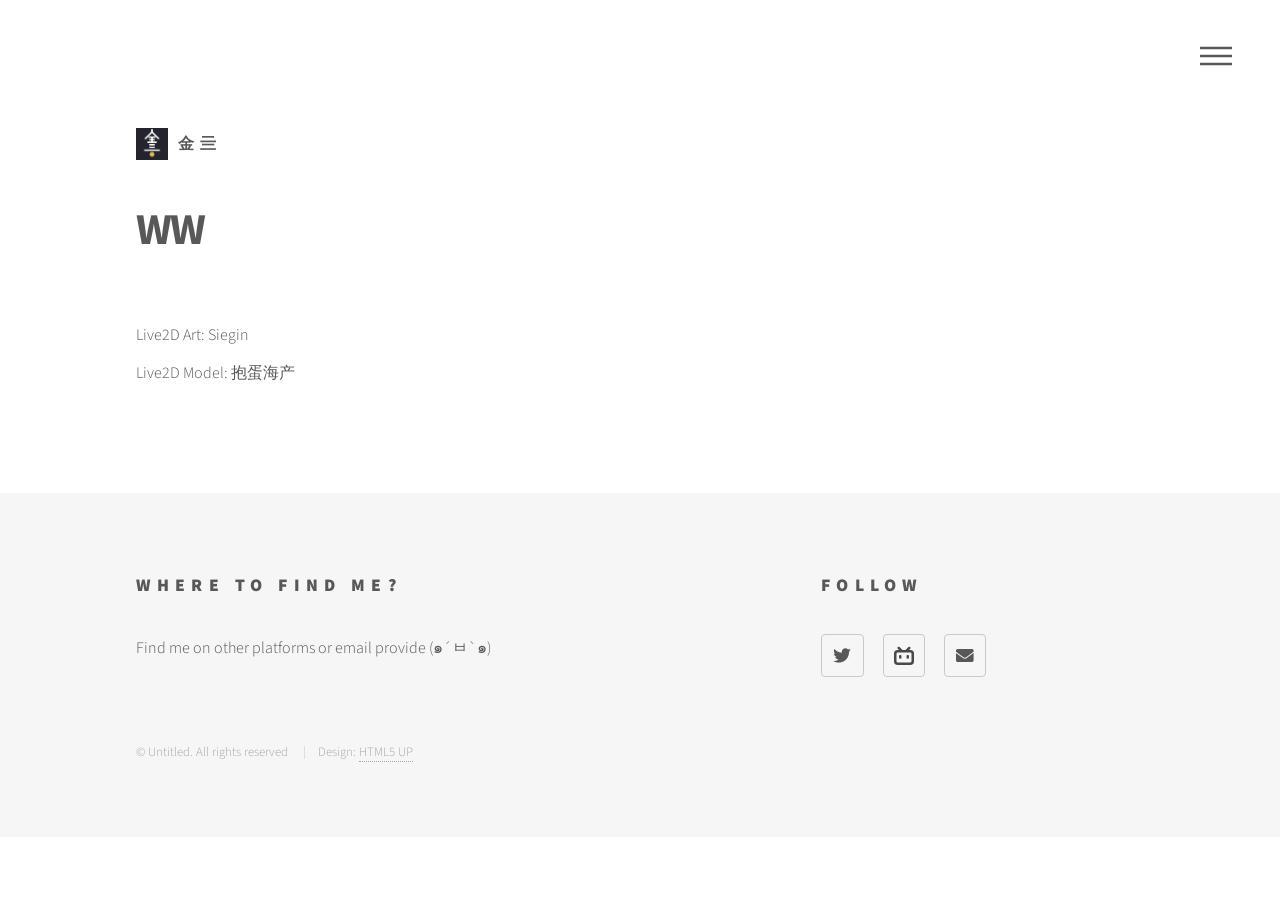
==== commit 7bef1328: "Update WW.html" ====
--- a/WW.html
+++ b/WW.html
@@ -361,7 +361,7 @@
 				videoContainer.innerHTML =
 					`<div class="video-wrap">
 						<iframe
-							src="https://www.youtube.com/embed/${SHORTS_ID}?rel=0&playsinline=1"
+							src="https://www.youtube.com/embed/${0hc0xK4qXK4}?rel=0&playsinline=1"
 							title="YouTube Shorts"
 							allow="accelerometer; autoplay; clipboard-write; encrypted-media; gyroscope; picture-in-picture; web-share"
 							allowfullscreen>
@@ -391,3 +391,4 @@
 	</script>
 </body>
 </html>
+
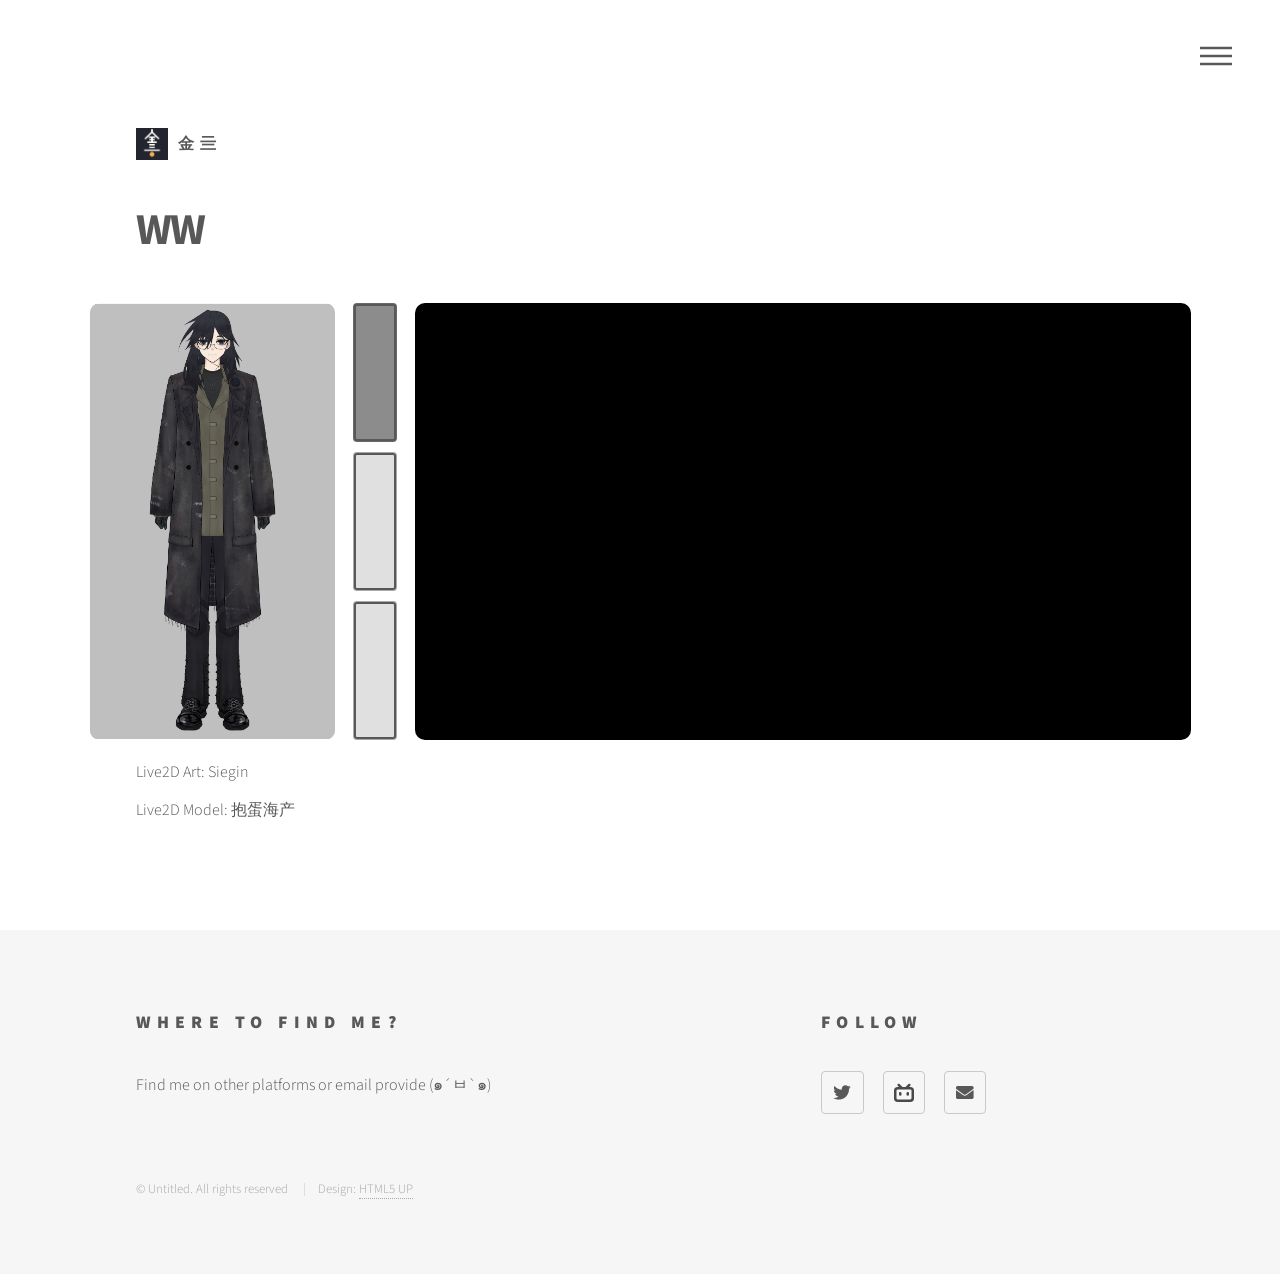
==== commit 304a9221: "Update WW.html" ====
--- a/WW.html
+++ b/WW.html
@@ -13,101 +13,141 @@
 	<noscript><link rel="stylesheet" href="assets/css/noscript.css" /></noscript>
 
 	<style>
-		.ww-shell{ width:100%; display:flex; flex-direction:column; gap:18px; }
-
-		.ww-top{
-			width:100%;
-			display:flex;
-			align-items:stretch;
-			justify-content:center;
-			gap:18px;
-			flex-wrap:nowrap;
-		}
-
-		.ww-left{
-			display:flex;
-			align-items:center;
-			justify-content:center;
-			gap:18px;
-			flex:0 0 auto;
-			min-width:0;
-		}
-
-		.ww-stage{
-			position:relative;
-			overflow:hidden;
-			border-radius:10px;
-			background:transparent;
-			flex:0 0 auto;
-		}
-
-		.ww-slideWrap{
-			position:absolute;
-			inset:0;
-			display:grid;
-			place-items:center;
-			transform:translateY(0);
-			opacity:1;
-			transition:transform 420ms ease, opacity 420ms ease;
-			will-change:transform, opacity;
-		}
-		.ww-slideWrap.is-leaving{ transform:translateY(-100%); opacity:0; }
-		.ww-slideWrap.is-entering{ transform:translateY(100%); opacity:0; }
-
-		.ww-slideWrap img{ width:100%; height:100%; object-fit:contain; display:block; }
-
-		.ww-dots{
-			display:flex;
-			flex-direction:column;
-			justify-content:space-between;
-			user-select:none;
-			gap:10px;
-			position:relative;
-			z-index:5;
-			flex:0 0 auto;
-		}
-
-		.ww-dot{
-			width:100%;
-			flex:1 1 0;
-			min-height:12px;
-			border-radius:4px;
-			border:1px solid rgba(0,0,0,0.25);
-			background:rgba(0,0,0,0.12);
-			cursor:pointer;
-			padding:0;
-		}
-		.ww-dot.is-active{ background:rgba(0,0,0,0.45); }
-
-		.ww-video{
-			flex:0 0 auto;
-			min-width:0;
-			background:#000;
-			border-radius:10px;
-			overflow:hidden;
-		}
-
-		.video-wrap{
-			width:100%;
-			height:100%;
-			position:relative;
-			overflow:hidden;
-			background:#000;
-		}
-
-		.video-wrap iframe{
-			position:absolute;
-			top:50%;
-			left:50%;
-			transform:translate(-50%,-50%);
-			border:0;
-		}
-
-		.ww-desc p{ margin:0 0 10px 0; }
-
-		@media (max-width:640px){
-			.ww-top{ flex-direction:column; align-items:center; }
-			.ww-left{ flex-direction:row; align-items:center; }
+		.ww-shell {
+			width: 100%;
+			display: flex;
+			flex-direction: column;
+			gap: 18px;
+		}
+
+		.ww-top {
+			width: 100%;
+			display: flex;
+			align-items: stretch;
+			justify-content: center;
+			gap: 18px;
+			flex-wrap: nowrap;
+		}
+
+		.ww-left {
+			display: flex;
+			align-items: center;
+			justify-content: center;
+			gap: 18px;
+			flex: 0 0 auto;
+			min-width: 0;
+		}
+
+		.ww-stage {
+			position: relative;
+			overflow: hidden;
+			border-radius: 10px;
+			background: transparent;
+			width: 360px;
+			height: 640px;
+			flex: 0 0 auto;
+		}
+
+		.ww-slideWrap {
+			position: absolute;
+			inset: 0;
+			display: grid;
+			place-items: center;
+			transform: translateY(0);
+			opacity: 1;
+			transition: transform 420ms ease, opacity 420ms ease;
+			will-change: transform, opacity;
+		}
+
+			.ww-slideWrap.is-leaving {
+				transform: translateY(-100%);
+				opacity: 0;
+			}
+
+			.ww-slideWrap.is-entering {
+				transform: translateY(100%);
+				opacity: 0;
+			}
+
+			.ww-slideWrap img {
+				width: 100%;
+				height: 100%;
+				object-fit: contain;
+				display: block;
+			}
+
+		.ww-dots {
+			display: flex;
+			flex-direction: column;
+			justify-content: space-between;
+			user-select: none;
+			gap: 10px;
+			position: relative;
+			z-index: 5;
+			width: 44px;
+			height: 640px;
+			flex: 0 0 auto;
+		}
+
+		.ww-dot {
+			width: 100%;
+			flex: 1 1 0;
+			min-height: 12px;
+			border-radius: 4px;
+			border: 1px solid rgba(0,0,0,0.25);
+			background: rgba(0,0,0,0.12);
+			cursor: pointer;
+			padding: 0;
+		}
+
+			.ww-dot.is-active {
+				background: rgba(0,0,0,0.45);
+			}
+
+		.ww-video {
+			flex: 0 0 auto;
+			min-width: 0;
+			background: #000;
+			border-radius: 10px;
+			overflow: hidden;
+			width: 360px;
+			height: 640px;
+		}
+
+		.video-wrap {
+			width: 100%;
+			height: 100%;
+			position: relative;
+			overflow: hidden;
+			background: #000;
+		}
+
+			.video-wrap iframe {
+				position: absolute;
+				top: 50%;
+				left: 50%;
+				transform: translate(-50%,-50%);
+				border: 0;
+			}
+
+		.ww-desc p {
+			margin: 0 0 10px 0;
+		}
+
+		@media (max-width:640px) {
+			.ww-top {
+				flex-direction: column;
+				align-items: center;
+			}
+
+			.ww-left {
+				flex-direction: row;
+				align-items: center;
+			}
+
+			.ww-dots {
+				height: 640px;
+			}
 		}
 	</style>
 </head>
@@ -139,7 +179,6 @@
 
 				<div class="ww-shell">
 					<div class="ww-top">
-
 						<div class="ww-left">
 							<div class="ww-stage" id="wwStage" aria-label="WW slideshow"></div>
 							<div class="ww-dots" id="wwDots" aria-label="Slide selector"></div>
@@ -148,7 +187,6 @@
 						<div class="ww-video" id="wwVideo">
 							<div id="video-container"></div>
 						</div>
-
 					</div>
 
 					<div class="ww-desc">
@@ -199,196 +237,240 @@
 	<script src="assets/js/main.js"></script>
 
 	<script>
-		(function () {
-			// Slideshow image ratio (portrait)
-			const SLIDE_RATIO_W = 9;
-			const SLIDE_RATIO_H = 16;
-
-			// ✅ Shorts are portrait (9:16)
-			const VIDEO_ASPECT_W = 9;
-			const VIDEO_ASPECT_H = 16;
-
-			const SLIDER_RATIO_HW = 15;
-			const GAP_PX = 18;
-			const ANIM_MS = 420;
-
-			const slides = [
-				{ src: "images/WW1.png", alt: "WW image 1" },
-				{ src: "images/WW2.png", alt: "WW image 2" },
-				{ src: "images/WW3.png", alt: "WW image 3" }
-			];
-
-			const stage = document.getElementById("wwStage");
-			const dotsWrap = document.getElementById("wwDots");
-			const videoBox = document.getElementById("wwVideo");
-			const videoContainer = document.getElementById("video-container");
-			const inner = document.querySelector("#main .inner");
-
-			let currentIndex = 0;
-			let currentWrap = null;
-			let isAnimating = false;
-			let dots = [];
-
-			function createSlideWrap(i) {
-				const wrap = document.createElement("div");
-				wrap.className = "ww-slideWrap";
-				const img = document.createElement("img");
-				img.src = slides[i].src;
-				img.alt = slides[i].alt;
-				wrap.appendChild(img);
-				return wrap;
-			}
-
-			function setActiveDot(i) {
-				dots.forEach((d, di) => d.classList.toggle("is-active", di === i));
-			}
-
-			function buildDots() {
-				dotsWrap.innerHTML = "";
-				dots = slides.map((_, i) => {
-					const btn = document.createElement("button");
-					btn.type = "button";
-					btn.className = "ww-dot";
-					btn.setAttribute("aria-label", "Show slide " + (i + 1));
-					btn.addEventListener("click", () => goTo(i));
-					dotsWrap.appendChild(btn);
-					return btn;
-				});
-			}
-
-			function goTo(nextIndex) {
-				if (isAnimating) return;
-				if (nextIndex === currentIndex) return;
-
-				isAnimating = true;
-
-				const nextWrap = createSlideWrap(nextIndex);
-				nextWrap.classList.add("is-entering");
-				stage.appendChild(nextWrap);
-				void nextWrap.offsetWidth;
-
-				if (currentWrap) currentWrap.classList.add("is-leaving");
-				nextWrap.classList.remove("is-entering");
-
-				window.setTimeout(() => {
-					if (currentWrap && currentWrap.parentNode === stage) stage.removeChild(currentWrap);
-					currentWrap = nextWrap;
-					currentIndex = nextIndex;
-					setActiveDot(currentIndex);
-					isAnimating = false;
-				}, ANIM_MS);
-			}
-
-			function fitVideoCover() {
-				const wrap = videoBox.querySelector(".video-wrap");
-				const iframe = wrap ? wrap.querySelector("iframe") : null;
-				if (!wrap || !iframe) return;
-
-				const boxW = wrap.clientWidth;
-				const boxH = wrap.clientHeight;
-				if (boxW <= 0 || boxH <= 0) { setTimeout(fitVideoCover, 60); return; }
-
-				const videoRatio = VIDEO_ASPECT_W / VIDEO_ASPECT_H; // 9/16
-				const boxRatio = boxW / boxH;
-
-				let w, h;
-				if (boxRatio > videoRatio) {
-					w = boxW;
-					h = Math.ceil(boxW / videoRatio);
-				} else {
-					h = boxH;
-					w = Math.ceil(boxH * videoRatio);
-				}
-
-				iframe.style.width = w + "px";
-				iframe.style.height = h + "px";
-			}
-
-			function fitToBrowser() {
-				const availW = Math.min(window.innerWidth, inner ? inner.clientWidth : window.innerWidth);
-				const availH = Math.max(260, Math.floor(window.innerHeight * 0.75));
-				const isStacked = window.matchMedia("(max-width: 640px)").matches;
-
-				if (isStacked) {
-					const stageW = Math.min(availW, Math.floor(window.innerWidth * 0.96));
-					const stageH = Math.min(availH, Math.floor(stageW * SLIDE_RATIO_H / SLIDE_RATIO_W));
+		document.addEventListener("DOMContentLoaded", () => {
+			(function () {
+				// ✅ keep ONLY ONE VIDEO_URL
+				const VIDEO_URL = "https://www.youtube.com/watch?v=0hc0xK4qXK4";
+
+				const SLIDE_RATIO_W = 9;
+				const SLIDE_RATIO_H = 16;
+
+				let VIDEO_ASPECT_W = 16;
+				let VIDEO_ASPECT_H = 9;
+
+				const SLIDER_RATIO_HW = 15;
+				const GAP_PX = 18;
+				const ANIM_MS = 420;
+
+				const slides = [
+					{ src: "images/WW1.png", alt: "WW image 1" },
+					{ src: "images/WW2.png", alt: "WW image 2" },
+					{ src: "images/WW3.png", alt: "WW image 3" }
+				];
+
+				const stage = document.getElementById("wwStage");
+				const dotsWrap = document.getElementById("wwDots");
+				const videoBox = document.getElementById("wwVideo");
+				const videoContainer = document.getElementById("video-container");
+				const inner = document.querySelector("#main .inner");
+
+				let currentIndex = 0;
+				let currentWrap = null;
+				let isAnimating = false;
+				let dots = [];
+
+				function isShortsUrl(url) {
+					return /youtube\.com\/shorts\//i.test(url);
+				}
+
+				function extractYouTubeId(url) {
+					try {
+						const m1 = url.match(/youtu\.be\/([A-Za-z0-9_-]{6,})/);
+						if (m1) return m1[1];
+
+						const u = new URL(url);
+						const v = u.searchParams.get("v");
+						if (v) return v;
+
+						const m2 = url.match(/youtube\.com\/shorts\/([A-Za-z0-9_-]{6,})/);
+						if (m2) return m2[1];
+
+						const m3 = url.match(/youtube\.com\/embed\/([A-Za-z0-9_-]{6,})/);
+						if (m3) return m3[1];
+
+						return "";
+					} catch {
+						if (/^[A-Za-z0-9_-]{6,}$/.test(url)) return url;
+						return "";
+					}
+				}
+
+				function createSlideWrap(i) {
+					const wrap = document.createElement("div");
+					wrap.className = "ww-slideWrap";
+					const img = document.createElement("img");
+					img.src = slides[i].src;
+					img.alt = slides[i].alt;
+					wrap.appendChild(img);
+					return wrap;
+				}
+
+				function setActiveDot(i) {
+					dots.forEach((d, di) => d.classList.toggle("is-active", di === i));
+				}
+
+				function buildDots() {
+					dotsWrap.innerHTML = "";
+					dots = slides.map((_, i) => {
+						const btn = document.createElement("button");
+						btn.type = "button";
+						btn.className = "ww-dot";
+						btn.setAttribute("aria-label", "Show slide " + (i + 1));
+						btn.addEventListener("click", () => goTo(i));
+						dotsWrap.appendChild(btn);
+						return btn;
+					});
+				}
+
+				function goTo(nextIndex) {
+					if (isAnimating) return;
+					if (nextIndex === currentIndex) return;
+
+					isAnimating = true;
+
+					const nextWrap = createSlideWrap(nextIndex);
+					nextWrap.classList.add("is-entering");
+					stage.appendChild(nextWrap);
+					void nextWrap.offsetWidth;
+
+					if (currentWrap) currentWrap.classList.add("is-leaving");
+					nextWrap.classList.remove("is-entering");
+
+					window.setTimeout(() => {
+						if (currentWrap && currentWrap.parentNode === stage) stage.removeChild(currentWrap);
+						currentWrap = nextWrap;
+						currentIndex = nextIndex;
+						setActiveDot(currentIndex);
+						isAnimating = false;
+					}, ANIM_MS);
+				}
+
+				function fitVideoCover() {
+					const wrap = videoBox.querySelector(".video-wrap");
+					const iframe = wrap ? wrap.querySelector("iframe") : null;
+					if (!wrap || !iframe) return;
+
+					const boxW = wrap.clientWidth;
+					const boxH = wrap.clientHeight;
+					if (boxW <= 0 || boxH <= 0) { setTimeout(fitVideoCover, 60); return; }
+
+					const videoRatio = VIDEO_ASPECT_W / VIDEO_ASPECT_H;
+					const boxRatio = boxW / boxH;
+
+					let w, h;
+					if (boxRatio > videoRatio) {
+						w = boxW;
+						h = Math.ceil(boxW / videoRatio);
+					} else {
+						h = boxH;
+						w = Math.ceil(boxH * videoRatio);
+					}
+
+					iframe.style.width = w + "px";
+					iframe.style.height = h + "px";
+				}
+
+				function safeInnerWidth() {
+					const w = inner ? inner.getBoundingClientRect().width : 0;
+					return Math.max(320, Math.floor(w || window.innerWidth));
+				}
+
+				function fitToBrowser() {
+					const availW = Math.min(window.innerWidth, safeInnerWidth());
+					const availH = Math.max(260, Math.floor(window.innerHeight * 0.75));
+					const isStacked = window.matchMedia("(max-width: 640px)").matches;
+
+					if (isStacked) {
+						const stageW = Math.min(availW, Math.floor(window.innerWidth * 0.96));
+						const stageH = Math.min(availH, Math.floor(stageW * SLIDE_RATIO_H / SLIDE_RATIO_W));
+
+						stage.style.width = stageW + "px";
+						stage.style.height = stageH + "px";
+
+						dotsWrap.style.height = stageH + "px";
+						dotsWrap.style.width = Math.max(44, Math.floor(stageH / SLIDER_RATIO_HW)) + "px";
+
+						videoBox.style.width = stageW + "px";
+						videoBox.style.height = stageH + "px";
+
+						fitVideoCover();
+						return;
+					}
+
+					const coeff =
+						(SLIDE_RATIO_W / SLIDE_RATIO_H) +
+						(1 / SLIDER_RATIO_HW) +
+						(VIDEO_ASPECT_W / VIDEO_ASPECT_H);
+
+					let h = Math.min(availH, Math.floor((availW - (GAP_PX * 2)) / coeff));
+					h = Math.max(260, h);
+
+					const stageW = Math.floor(h * SLIDE_RATIO_W / SLIDE_RATIO_H);
+					const dotsW = Math.max(44, Math.floor(h / SLIDER_RATIO_HW));
+					const videoW = Math.floor(h * VIDEO_ASPECT_W / VIDEO_ASPECT_H);
 
 					stage.style.width = stageW + "px";
-					stage.style.height = stageH + "px";
-
-					dotsWrap.style.height = stageH + "px";
-					dotsWrap.style.width = Math.max(44, Math.floor(stageH / SLIDER_RATIO_HW)) + "px";
-
-					videoBox.style.width = stageW + "px";
-					videoBox.style.height = stageH + "px";
+					stage.style.height = h + "px";
+
+					dotsWrap.style.height = h + "px";
+					dotsWrap.style.width = dotsW + "px";
+
+					videoBox.style.height = h + "px";
+					videoBox.style.width = videoW + "px";
 
 					fitVideoCover();
-					return;
-				}
-
-				// Desktop width = stageW + dotsW + videoW + 2 gaps
-				// stageW = h*(9/16)
-				// dotsW  = h/15
-				// videoW = h*(9/16)  (portrait shorts)
-				const coeff =
-					(SLIDE_RATIO_W / SLIDE_RATIO_H) +
-					(1 / SLIDER_RATIO_HW) +
-					(VIDEO_ASPECT_W / VIDEO_ASPECT_H);
-
-				let h = Math.min(availH, Math.floor((availW - (GAP_PX * 2)) / coeff));
-				h = Math.max(260, h);
-
-				const stageW = Math.floor(h * SLIDE_RATIO_W / SLIDE_RATIO_H);
-				const dotsW  = Math.max(44, Math.floor(h / SLIDER_RATIO_HW));
-				const videoW = Math.floor(h * VIDEO_ASPECT_W / VIDEO_ASPECT_H);
-
-				stage.style.width = stageW + "px";
-				stage.style.height = h + "px";
-
-				dotsWrap.style.height = h + "px";
-				dotsWrap.style.width = dotsW + "px";
-
-				videoBox.style.height = h + "px";
-				videoBox.style.width = videoW + "px";
-
-				fitVideoCover();
-			}
-
-			// ✅ Shorts-safe embed
-			function loadShortsVideoNow() {
-				const SHORTS_ID = "YOUR_SHORTS_ID"; // <-- replace this
-
-				videoContainer.innerHTML =
-					`<div class="video-wrap">
-						<iframe
-							src="https://www.youtube.com/embed/${0hc0xK4qXK4}?rel=0&playsinline=1"
-							title="YouTube Shorts"
-							allow="accelerometer; autoplay; clipboard-write; encrypted-media; gyroscope; picture-in-picture; web-share"
-							allowfullscreen>
-						</iframe>
-					</div>`;
-
-				const iframe = videoContainer.querySelector("iframe");
-				if (iframe) {
-					iframe.addEventListener("load", () => {
-						fitToBrowser();
-						setTimeout(fitToBrowser, 50);
-					});
-				}
-			}
-
-			// Init
-			buildDots();
-			currentWrap = createSlideWrap(0);
-			stage.appendChild(currentWrap);
-			setActiveDot(0);
-
-			loadShortsVideoNow();
-
-			window.addEventListener("load", fitToBrowser);
-			window.addEventListener("resize", fitToBrowser);
-		})();
+				}
+
+				function loadYouTube() {
+					const id = extractYouTubeId(VIDEO_URL);
+					if (!id) return;
+
+					if (isShortsUrl(VIDEO_URL)) {
+						VIDEO_ASPECT_W = 9;
+						VIDEO_ASPECT_H = 16;
+					} else {
+						VIDEO_ASPECT_W = 16;
+						VIDEO_ASPECT_H = 9;
+					}
+
+					const embedSrc =
+						`https://www.youtube.com/embed/${id}` +
+						`?playsinline=1&rel=0&controls=1&modestbranding=1`;
+
+					videoContainer.innerHTML =
+						`<div class="video-wrap">
+								<iframe
+									src="${embedSrc}"
+									title="YouTube video"
+									allow="accelerometer; autoplay; clipboard-write; encrypted-media; gyroscope; picture-in-picture; web-share"
+									allowfullscreen
+									referrerpolicy="strict-origin-when-cross-origin">
+								</iframe>
+							</div>`;
+
+					const iframe = videoContainer.querySelector("iframe");
+					if (iframe) {
+						iframe.addEventListener("load", () => {
+							fitToBrowser();
+							setTimeout(fitToBrowser, 60);
+						});
+					}
+				}
+
+				function start() {
+					buildDots();
+					currentWrap = createSlideWrap(0);
+					stage.appendChild(currentWrap);
+					setActiveDot(0);
+					loadYouTube();
+					fitToBrowser();
+				}
+
+				start();
+				setTimeout(start, 300);
+				window.addEventListener("resize", fitToBrowser);
+			})();
+		});
 	</script>
 </body>
 </html>
-
